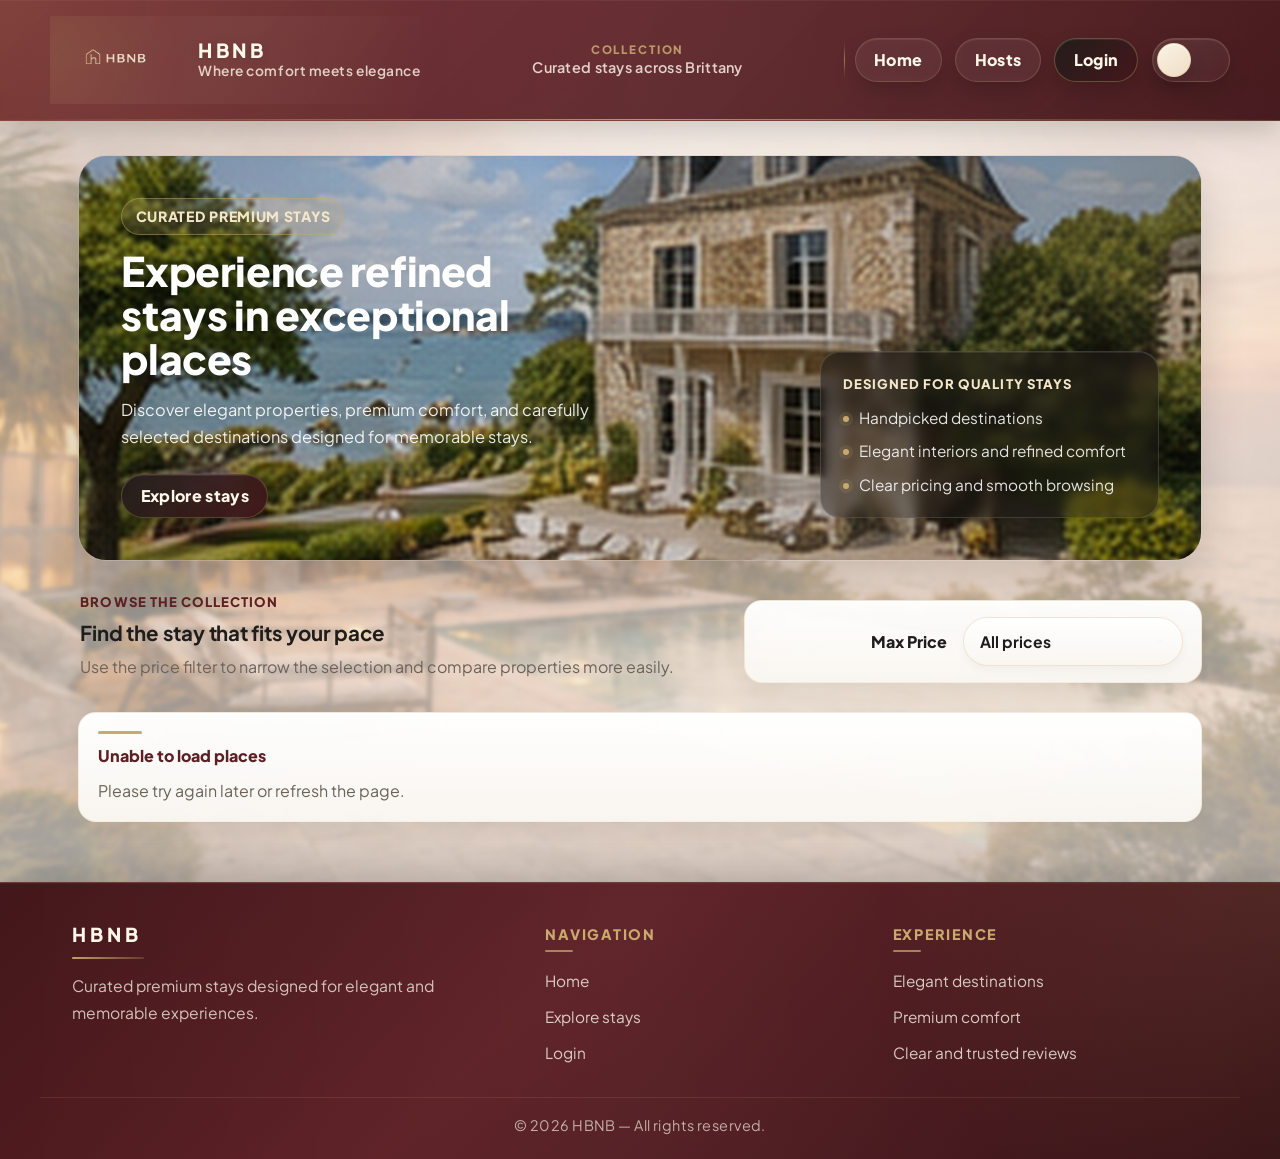
==== part4/index.html @ dd91b2d5 "refactor: enhance header layout and context display across multiple pages" ====
<!doctype html>
<html lang="en">
  <head>
    <meta charset="UTF-8" />
    <meta name="viewport" content="width=device-width, initial-scale=1.0" />
    <title>List of Places</title>
    <link rel="icon" type="image/png" href="hbnb/images/icon.png" />
    <link rel="preconnect" href="https://fonts.googleapis.com" />
    <link rel="preconnect" href="https://fonts.gstatic.com" crossorigin />
    <link
      href="https://fonts.googleapis.com/css2?family=Plus+Jakarta+Sans:wght@400;500;600;700;800&display=swap"
      rel="stylesheet"
    />
    <link rel="stylesheet" href="styles.css" />
  </head>

  <body>
    <header>
      <div class="header-inner">
        <a href="index.html" class="brand" aria-label="HBNB home">
          <img src="hbnb/images/logo.png" alt="Application logo" class="logo" />
          <div class="brand-copy">
            <span class="brand-name">HBNB</span>
            <span class="brand-tagline">Where comfort meets elegance</span>
          </div>
        </a>

        <div class="header-context" aria-label="Page context">
          <span class="header-context-kicker">Collection</span>
          <p class="header-context-text">Curated stays across Brittany</p>
        </div>

        <div class="header-actions">
          <nav aria-label="Primary navigation">
            <a href="index.html">Home</a>
            <a href="hosts.html">Hosts</a>
            <a href="login.html" id="login-link" class="login-button">Login</a>
          </nav>

          <label
            class="theme-toggle"
            for="theme-toggle"
            aria-label="Toggle color theme"
          >
            <input
              type="checkbox"
              id="theme-toggle"
              class="theme-toggle-input"
              aria-label="Toggle dark mode"
            />
            <span class="theme-toggle-track">
              <span
                class="theme-toggle-icon theme-toggle-icon--sun"
                aria-hidden="true"
              >
                <!-- ton SVG soleil -->
              </span>
              <span class="theme-toggle-thumb"></span>
              <span
                class="theme-toggle-icon theme-toggle-icon--moon"
                aria-hidden="true"
              >
                <!-- ton SVG lune -->
              </span>
            </span>
          </label>
        </div>
      </div>
    </header>
    <main class="home-main">
      <section class="hero">
        <div class="hero-media" aria-hidden="true">
          <div
            class="hero-media-layer hero-media-layer--primary is-active"
          ></div>
          <div class="hero-media-layer hero-media-layer--secondary"></div>
        </div>
        <div class="hero-content">
          <p class="hero-kicker">Curated premium stays</p>
          <h1>Experience refined stays in exceptional places</h1>
          <p class="hero-text">
            Discover elegant properties, premium comfort, and carefully selected
            destinations designed for memorable stays.
          </p>

          <div class="hero-actions">
            <a href="#filter" class="hero-button">Explore stays</a>
          </div>
        </div>

        <aside class="hero-panel" aria-label="Premium selection highlights">
          <p class="hero-panel-label">Designed for quality stays</p>
          <ul class="hero-panel-list">
            <li>Handpicked destinations</li>
            <li>Elegant interiors and refined comfort</li>
            <li>Clear pricing and smooth browsing</li>
          </ul>
        </aside>
      </section>

      <section class="catalog-intro">
        <div class="catalog-intro-copy">
          <p class="section-kicker">Browse the collection</p>
          <h2>Find the stay that fits your pace</h2>
          <p>
            Use the price filter to narrow the selection and compare properties
            more easily.
          </p>
        </div>

        <section id="filter" aria-label="Filter places by maximum price">
          <label for="price-filter">Max Price</label>
          <select id="price-filter">
            <!-- Options will be populated dynamically -->
          </select>
        </section>
      </section>

      <section id="places-list">
        <!-- List of places will be populated dynamically -->
      </section>
    </main>
    <script src="scripts.js"></script>
    <footer class="site-footer">
      <div class="footer-top">
        <div class="footer-brand">
          <span class="footer-brand-name">HBNB</span>
          <p class="footer-brand-text">
            Curated premium stays designed for elegant and memorable
            experiences.
          </p>
        </div>

        <div class="footer-column">
          <h2>Navigation</h2>
          <a href="index.html">Home</a>
          <a href="index.html#filter">Explore stays</a>
          <a href="login.html">Login</a>
        </div>

        <div class="footer-column">
          <h2>Experience</h2>
          <p>Elegant destinations</p>
          <p>Premium comfort</p>
          <p>Clear and trusted reviews</p>
        </div>
      </div>

      <div class="footer-bottom">
        <p>© 2026 HBNB — All rights reserved.</p>
      </div>
    </footer>
  </body>
</html>
---- part4/styles.css ----
* {
  box-sizing: border-box;
  margin: 0;
  padding: 0;
  font-family:
    "Plus Jakarta Sans", "Segoe UI", "SF Pro Text", "Helvetica Neue", Arial,
    sans-serif;
}

:root {
  --primary: #5c1f24;
  --primary-dark: #43171b;
  --accent: #c9a96e;

  --background: #f5efe7;
  --surface: #fcf8f2;
  --surface-soft: #f8f1e8;

  --text: #1f1d1b;
  --text-muted: #6b625a;

  --border: #e2d7c8;
  --input-border: #d9cab8;
  --border-soft: #e2d7c8;
  --border-premium: rgba(201, 169, 110, 0.22);
  --border-premium-strong: rgba(201, 169, 110, 0.34);

  --radius-sm: 10px;
  --radius-md: 14px;
  --radius-lg: 18px;
  --radius-xl: 22px;
  --radius-2xl: 28px;
  --radius-pill: 999px;

  --space-1: 0.5rem;
  --space-2: 0.75rem;
  --space-3: 1rem;
  --space-4: 1.5rem;
  --space-5: 2rem;

  --shadow-soft: 0 4px 14px rgba(0, 0, 0, 0.05);
  --shadow: 0 8px 24px rgba(0, 0, 0, 0.08);
  --shadow-md:
    0 10px 24px rgba(0, 0, 0, 0.06), inset 0 1px 0 rgba(255, 255, 255, 0.7);
  --shadow-lg:
    0 16px 34px rgba(0, 0, 0, 0.07), inset 0 1px 0 rgba(255, 255, 255, 0.76);
  --shadow-interactive:
    0 14px 28px rgba(0, 0, 0, 0.22), inset 0 1px 0 rgba(255, 255, 255, 0.1);
  --shadow-subtle:
    inset 0 1px 0 rgba(255, 255, 255, 0.68), 0 8px 18px rgba(0, 0, 0, 0.04);

  --transition-fast: 0.2s ease;
  --transition-base: 0.25s ease;
  --focus-ring: 0 0 0 4px rgba(201, 169, 110, 0.14);

  --motion-fast: 180ms;
  --motion-base: 280ms;
  --motion-slow: 520ms;
  --ease-premium: cubic-bezier(0.22, 1, 0.36, 1);
}

body {
  position: relative;
  background: linear-gradient(
    180deg,
    #fbf8f3 0%,
    var(--background) 38%,
    #f3eee7 100%
  );
  color: var(--text);
  min-height: 100vh;
  display: flex;
  flex-direction: column;
  line-height: 1.6;
}

body::before {
  content: "";
  position: fixed;
  inset: 0;
  z-index: -2;
  background:
    linear-gradient(
      180deg,
      rgba(251, 248, 243, 0.68) 0%,
      rgba(245, 239, 231, 0.54) 42%,
      rgba(243, 238, 231, 0.68) 100%
    ),
    url("hbnb/images/backgrounds/site-bg.jpg") center / cover no-repeat;
  filter: blur(2px) saturate(0.95);
  transform: scale(1.02);
}

body::after {
  content: "";
  position: fixed;
  inset: 0;
  z-index: -1;
  background:
    radial-gradient(
      circle at top left,
      rgba(201, 169, 110, 0.1),
      transparent 28%
    ),
    radial-gradient(
      circle at top right,
      rgba(92, 31, 36, 0.08),
      transparent 24%
    );
  pointer-events: none;
}

header {
  position: sticky;
  top: 0;
  z-index: 1000;
  overflow: hidden;
  padding: 0;
  background: linear-gradient(
    135deg,
    rgba(107, 35, 41, 0.94) 0%,
    rgba(92, 31, 36, 0.96) 42%,
    rgba(67, 23, 27, 0.98) 100%
  );
  border-bottom: 1px solid rgba(201, 169, 110, 0.22);
  box-shadow:
    0 12px 28px rgba(0, 0, 0, 0.16),
    inset 0 1px 0 rgba(255, 255, 255, 0.05);
  backdrop-filter: blur(12px);
  -webkit-backdrop-filter: blur(12px);
}

.header-context-text {
  margin: 0;
  color: rgba(255, 247, 232, 0.82);
  font-size: 0.9rem;
  font-weight: 600;
  line-height: 1.25;
  letter-spacing: 0.02em;
}

.header-context-kicker {
  margin: 0;
  color: rgba(201, 169, 110, 0.86);
  font-size: 0.72rem;
  font-weight: 800;
  letter-spacing: 0.16em;
  text-transform: uppercase;
  line-height: 1;
}

.header-context {
  justify-self: center;
  min-width: 0;
  max-width: 420px;
  display: flex;
  flex-direction: column;
  align-items: center;
  gap: 0.18rem;
  text-align: center;
}

.header-inner {
  width: min(1180px, calc(100% - 2rem));
  margin: 0 auto;
  min-height: 88px;
  display: grid;
  grid-template-columns: auto minmax(260px, 1fr) auto;
  align-items: center;
  gap: 1.4rem;
  padding: 1rem 0;
}

header::before {
  content: "";
  position: absolute;
  inset: 0;
  background:
    radial-gradient(
      circle at top left,
      rgba(201, 169, 110, 0.16),
      transparent 34%
    ),
    linear-gradient(
      90deg,
      transparent 0%,
      rgba(255, 255, 255, 0.04) 50%,
      transparent 100%
    );
  pointer-events: none;
}

header::after {
  content: "";
  position: absolute;
  left: 0;
  right: 0;
  bottom: 0;
  height: 1px;
  background: linear-gradient(
    90deg,
    transparent 0%,
    rgba(201, 169, 110, 0.18) 12%,
    rgba(201, 169, 110, 0.85) 50%,
    rgba(201, 169, 110, 0.18) 88%,
    transparent 100%
  );
  pointer-events: none;
}

.brand {
  position: relative;
  z-index: 1;
  display: inline-flex;
  align-items: center;
  gap: 1rem;
  min-width: 0;
  text-decoration: none;
  color: inherit;
  transition:
    transform var(--transition-fast),
    opacity var(--transition-fast);
}

.brand:hover,
.brand:focus-visible {
  transform: translateY(-1px);
  opacity: 1;
  text-decoration: none;
  border-color: rgba(201, 169, 110, 0.35);
  box-shadow:
    inset 0 1px 0 rgba(255, 255, 255, 0.08),
    0 14px 28px rgba(0, 0, 0, 0.18);
}

.brand::before {
  content: "";
  position: absolute;
  inset: 0;
  background:
    radial-gradient(
      circle at left center,
      rgba(201, 169, 110, 0.14),
      transparent 34%
    ),
    linear-gradient(
      120deg,
      transparent 0%,
      rgba(255, 255, 255, 0.04) 50%,
      transparent 100%
    );
  pointer-events: none;
}

.brand:hover {
  text-decoration: none;
}

.brand-copy {
  display: flex;
  flex-direction: column;
  gap: 0.18rem;
  min-width: 0;
}

.brand-name {
  color: #fff7e8;
  font-size: 1.22rem;
  font-weight: 900;
  letter-spacing: 0.18em;
  text-transform: uppercase;
  line-height: 1;
  text-shadow: 0 1px 8px rgba(0, 0, 0, 0.18);
}

.brand-tagline {
  color: rgba(255, 247, 232, 0.8);
  font-size: 0.86rem;
  font-weight: 600;
  letter-spacing: 0.04em;
  line-height: 1.2;
}

.logo {
  display: block;
  width: 132px;
  max-width: 100%;
  height: auto;
  flex-shrink: 0;
}

nav {
  position: relative;
  z-index: 1;
  display: flex;
  align-items: center;
  gap: 0.85rem;
  margin-left: auto;
  flex-shrink: 0;
}

nav::before {
  content: "";
  position: absolute;
  left: -0.9rem;
  top: 50%;
  transform: translateY(-50%);
  width: 1px;
  height: 38px;
  background: linear-gradient(
    180deg,
    transparent 0%,
    rgba(201, 169, 110, 0.18) 18%,
    rgba(201, 169, 110, 0.65) 50%,
    rgba(201, 169, 110, 0.18) 82%,
    transparent 100%
  );
  pointer-events: none;
}

nav a,
.hero-button,
.details-button,
button {
  display: inline-flex;
  align-items: center;
  justify-content: center;
  gap: 0.45rem;
  min-height: 44px;
  padding: 0.78rem 1.15rem;
  border: 1px solid rgba(201, 169, 110, 0.28);
  border-radius: var(--radius-pill);
  background: linear-gradient(
    135deg,
    rgba(31, 29, 27, 0.92),
    rgba(67, 23, 27, 0.92)
  );
  color: #fff7e8;
  text-decoration: none;
  cursor: pointer;
  font: inherit;
  font-weight: 800;
  line-height: 1;
  letter-spacing: 0.02em;
  appearance: none;
  -webkit-appearance: none;
  backdrop-filter: blur(6px);
  box-shadow:
    0 10px 22px rgba(0, 0, 0, 0.18),
    inset 0 1px 0 rgba(255, 255, 255, 0.08);
  transition:
    transform var(--transition-fast),
    box-shadow var(--transition-fast),
    border-color var(--transition-fast),
    opacity var(--transition-fast),
    background-color var(--transition-fast),
    color var(--transition-fast);
  position: relative;
  overflow: hidden;
}

nav a::after,
.hero-button::after,
.details-button::after,
button::after {
  content: "";
  position: absolute;
  inset: 0;
  transform: translateX(-120%);
  background: linear-gradient(
    110deg,
    transparent 0%,
    rgba(255, 255, 255, 0.08) 45%,
    rgba(255, 255, 255, 0.18) 50%,
    rgba(255, 255, 255, 0.08) 55%,
    transparent 100%
  );
  pointer-events: none;
}

nav a:hover::after,
nav a:focus-visible::after,
.hero-button:hover::after,
.hero-button:focus-visible::after,
.details-button:hover::after,
.details-button:focus-visible::after,
button:hover::after,
button:focus-visible::after {
  animation: buttonSheen 0.85s var(--ease-premium);
}

nav a:hover,
nav a:focus-visible,
.hero-button:hover,
.hero-button:focus-visible,
.details-button:hover,
.details-button:focus-visible,
button:hover,
button:focus-visible {
  color: #fff7e8;
  transform: translateY(-2px);
  border-color: rgba(201, 169, 110, 0.48);
  box-shadow: var(--shadow-interactive);
}

nav a:hover::before,
nav a:focus-visible::before {
  transform: translateX(120%);
}

nav a {
  position: relative;
  isolation: isolate;
  overflow: hidden;
  background: rgba(255, 255, 255, 0.08);
  border-color: rgba(201, 169, 110, 0.22);
}

nav a::before {
  content: "";
  position: absolute;
  inset: 0;
  z-index: -1;
  background: linear-gradient(
    120deg,
    transparent 0%,
    rgba(255, 255, 255, 0.04) 35%,
    rgba(255, 255, 255, 0.12) 50%,
    rgba(255, 255, 255, 0.04) 65%,
    transparent 100%
  );
  transform: translateX(-120%);
  transition: transform 0.65s ease;
  pointer-events: none;
}

nav a[aria-current="page"] {
  background: linear-gradient(
    135deg,
    rgba(201, 169, 110, 0.22),
    rgba(201, 169, 110, 0.12)
  );
  border-color: rgba(201, 169, 110, 0.48);
  color: #fff8ea;
  box-shadow:
    0 10px 22px rgba(0, 0, 0, 0.18),
    inset 0 1px 0 rgba(255, 255, 255, 0.12),
    0 0 0 1px rgba(201, 169, 110, 0.1);
}

.login-button {
  background: linear-gradient(
    135deg,
    rgba(31, 29, 27, 0.92),
    rgba(67, 23, 27, 0.92)
  );
  border-color: rgba(201, 169, 110, 0.36);
}

.hero-button,
.details-button {
  width: fit-content;
}

.details-button {
  margin: 0;
}

button[disabled] {
  opacity: 0.6;
  cursor: not-allowed;
  pointer-events: none;
}

main {
  flex: 1;
  width: 100%;
  max-width: 1180px;
  margin: 0 auto;
  padding: 2.1rem 1.75rem 3.75rem;
}

.home-main {
  display: flex;
  flex-direction: column;
  gap: 1.5rem;
}

.site-footer {
  position: relative;
  margin-top: auto;
  padding: 0;
  color: #f8f1e6;
  background: linear-gradient(135deg, #43171b 0%, #5c1f24 42%, #341115 100%);
  border-top: 1px solid rgba(201, 169, 110, 0.22);
  box-shadow:
    0 -10px 30px rgba(0, 0, 0, 0.14),
    inset 0 1px 0 rgba(255, 255, 255, 0.03);
  overflow: hidden;
}

.footer-top {
  position: relative;
  z-index: 1;
  max-width: 1200px;
  margin: 0 auto;
  padding: 2.6rem 2rem 2rem;
  display: grid;
  grid-template-columns: 1.4fr 1fr 1fr;
  gap: 2rem;
  align-items: start;
}

.site-footer::before {
  content: "";
  position: absolute;
  inset: 0;
  background:
    radial-gradient(
      circle at top right,
      rgba(201, 169, 110, 0.12),
      transparent 30%
    ),
    linear-gradient(
      90deg,
      transparent 0%,
      rgba(255, 255, 255, 0.03) 50%,
      transparent 100%
    );
  pointer-events: none;
}

.footer-brand {
  display: flex;
  flex-direction: column;
  gap: 0.9rem;
  max-width: 420px;
}

.footer-brand-name {
  display: inline-block;
  color: #fff7e8;
  font-size: 1.2rem;
  font-weight: 900;
  letter-spacing: 0.2em;
  text-transform: uppercase;
  line-height: 1;
  position: relative;
}

.footer-brand-name::after {
  content: "";
  display: block;
  width: 72px;
  height: 2px;
  margin-top: 0.8rem;
  border-radius: 999px;
  background: linear-gradient(
    90deg,
    rgba(201, 169, 110, 0.95) 0%,
    rgba(201, 169, 110, 0.22) 100%
  );
}

.footer-column {
  display: flex;
  flex-direction: column;
  gap: 0.7rem;
}

.footer-column h2 {
  position: relative;
  width: fit-content;
  margin: 0 0 0.35rem;
  color: #c9a96e;
  font-size: 0.9rem;
  font-weight: 800;
  letter-spacing: 0.12em;
  text-transform: uppercase;
}

.footer-column h2::after {
  content: "";
  display: block;
  width: 28px;
  height: 2px;
  margin-top: 0.45rem;
  border-radius: 999px;
  background: rgba(201, 169, 110, 0.72);
}

.footer-brand-text {
  color: rgba(248, 241, 230, 0.78);
  font-size: 0.98rem;
  line-height: 1.7;
}

.footer-column p,
.footer-column a {
  margin: 0;
  color: rgba(248, 241, 230, 0.82);
  font-size: 0.96rem;
  line-height: 1.6;
  text-decoration: none;
  transition:
    color var(--transition-fast),
    transform var(--transition-fast),
    opacity var(--transition-fast);
}

.footer-column a:hover,
.footer-column a:focus-visible {
  color: #fff7e8;
  transform: translateX(4px);
  opacity: 1;
}

.footer-bottom {
  position: relative;
  z-index: 1;
  max-width: 1200px;
  margin: 0 auto;
  padding: 1rem 2rem 1.35rem;
  border-top: 1px solid rgba(201, 169, 110, 0.14);
}

.footer-bottom p {
  margin: 0;
  color: rgba(248, 241, 230, 0.68);
  font-size: 0.9rem;
  text-align: center;
  letter-spacing: 0.03em;
}

.hero-small {
  min-height: 395px;
  padding: 2.65rem;
}

.hero-small .hero-content {
  max-width: 590px;
}

.section-shell {
  width: min(1120px, calc(100% - 2rem));
  margin: 0 auto;
  padding: 0 0 4rem;
}

.empty-state-card {
  position: relative;
  overflow: hidden;
  padding: 2rem;
  border-radius: 30px;
  background: linear-gradient(
    145deg,
    rgba(252, 248, 242, 0.98) 0%,
    rgba(248, 241, 232, 0.96) 100%
  );
  border: 1px solid rgba(201, 169, 110, 0.18);
  box-shadow: var(--shadow-soft);
}

.empty-state-card::before {
  content: "";
  position: absolute;
  inset: 0;
  background:
    radial-gradient(
      circle at top right,
      rgba(201, 169, 110, 0.12),
      transparent 28%
    ),
    linear-gradient(135deg, rgba(255, 255, 255, 0.14), transparent 60%);
  pointer-events: none;
}

.empty-state-badge {
  display: inline-flex;
  align-items: center;
  gap: 0.45rem;
  margin-bottom: 1rem;
  padding: 0.45rem 0.85rem;
  border-radius: 999px;
  background: rgba(201, 169, 110, 0.14);
  border: 1px solid rgba(201, 169, 110, 0.22);
  color: var(--primary);
  font-size: 0.76rem;
  font-weight: 800;
  letter-spacing: 0.12em;
  text-transform: uppercase;
}

.empty-state-card h2 {
  margin: 0 0 0.85rem;
  color: var(--text);
  font-size: clamp(1.5rem, 2.6vw, 2rem);
  line-height: 1.15;
}

.empty-state-card p {
  max-width: 720px;
  margin: 0;
  color: var(--text-muted);
  font-size: 1rem;
  line-height: 1.75;
}

.hosts-preview {
  margin-top: 1.6rem;
}

.hosts-preview-heading {
  max-width: 760px;
  margin-bottom: 1.4rem;
}

.hosts-preview-heading h2 {
  margin: 0 0 0.75rem;
  color: var(--text);
  font-size: clamp(1.7rem, 2.8vw, 2.3rem);
  line-height: 1.12;
}

.hosts-preview-heading p:last-child {
  margin: 0;
  color: var(--text-muted);
  line-height: 1.75;
}

.section-kicker {
  margin: 0 0 0.7rem;
  color: var(--accent);
  font-size: 0.78rem;
  font-weight: 800;
  letter-spacing: 0.14em;
  text-transform: uppercase;
}

.hosts-grid {
  display: grid;
  grid-template-columns: repeat(3, minmax(0, 1fr));
  gap: 1.25rem;
}

.host-preview-card {
  position: relative;
  display: flex;
  align-items: stretch;
  gap: 0.9rem;
  padding: 1.15rem;
  border-radius: 26px;
  background: linear-gradient(
    145deg,
    rgba(252, 248, 242, 0.98) 0%,
    rgba(248, 241, 232, 0.96) 100%
  );
  border: 1px solid rgba(201, 169, 110, 0.18);
  box-shadow: var(--shadow-soft);
  overflow: hidden;
  transition:
    transform var(--transition-fast),
    box-shadow var(--transition-fast),
    border-color var(--transition-fast);
}

.host-preview-card::before {
  content: "";
  position: absolute;
  inset: 0;
  background:
    radial-gradient(
      circle at top right,
      rgba(201, 169, 110, 0.1),
      transparent 28%
    ),
    linear-gradient(135deg, rgba(255, 255, 255, 0.14), transparent 60%);
  pointer-events: none;
}

.host-preview-card:hover,
.host-preview-card:focus-within {
  transform: translateY(-4px);
  border-color: rgba(201, 169, 110, 0.34);
  box-shadow: var(--shadow-interactive);
}

.host-preview-photo {
  position: relative;
  z-index: 1;
  flex: 0 0 78px;
  width: 78px;
  height: 78px;
  border-radius: 22px;
  padding: 0.2rem;
  background: linear-gradient(
    145deg,
    rgba(201, 169, 110, 0.42) 0%,
    rgba(201, 169, 110, 0.1) 100%
  );
  box-shadow:
    inset 0 1px 0 rgba(255, 255, 255, 0.16),
    0 10px 20px rgba(0, 0, 0, 0.09);
}

.host-preview-photo-inner {
  width: 100%;
  height: 100%;
  display: grid;
  place-items: center;
  border-radius: 20px;
  overflow: hidden;
  border: 1px solid rgba(201, 169, 110, 0.22);
  color: #fff7e8;
  font-size: 1rem;
  font-weight: 800;
  letter-spacing: 0.08em;
  text-transform: uppercase;
  text-shadow: 0 1px 8px rgba(0, 0, 0, 0.22);
  object-fit: cover;
  object-position: center;
  background: linear-gradient(145deg, #7a2a31 0%, #3d1418 100%);
}

.host-photo-1 {
  background:
    radial-gradient(
      circle at 30% 25%,
      rgba(255, 255, 255, 0.14),
      transparent 22%
    ),
    linear-gradient(145deg, #7a2a31 0%, #5c1f24 45%, #3d1418 100%);
}

.host-photo-2 {
  background:
    radial-gradient(
      circle at 35% 20%,
      rgba(255, 255, 255, 0.16),
      transparent 24%
    ),
    linear-gradient(145deg, #8c6a3a 0%, #6b4a24 42%, #4a2f14 100%);
}

.host-photo-3 {
  background:
    radial-gradient(
      circle at 32% 22%,
      rgba(255, 255, 255, 0.14),
      transparent 22%
    ),
    linear-gradient(145deg, #3f4f5d 0%, #2d3944 45%, #1d252d 100%);
}

.host-preview-card:hover .host-preview-photo,
.host-preview-card:focus-within .host-preview-photo {
  transform: translateY(-2px);
}

.host-preview-photo,
.host-preview-photo-inner {
  transition:
    transform var(--transition-fast),
    box-shadow var(--transition-fast),
    border-color var(--transition-fast);
}

.host-preview-body {
  position: relative;
  z-index: 1;
  flex: 1;
  min-width: 0;
  display: flex;
  flex-direction: column;
  gap: 0.55rem;
}

.host-preview-avatar {
  flex: 0 0 76px;
  width: 76px;
  height: 76px;
}

.host-preview-top {
  display: grid;
  grid-template-columns: minmax(0, 1fr) auto;
  align-items: start;
  gap: 0.7rem;
  min-height: 2.7rem;
  margin-bottom: 0;
}

.host-preview-top h3,
.host-preview-location {
  max-width: 100%;
  overflow-wrap: break-word;
}

.host-preview-top h3 {
  margin: 0;
  color: var(--text);
  font-size: 1.08rem;
  line-height: 1.2;
  min-width: 0;
}

.host-preview-rating {
  flex-shrink: 0;
  display: inline-flex;
  align-items: center;
  justify-content: center;
  padding: 0.38rem 0.66rem;
  border-radius: 999px;
  background: rgba(201, 169, 110, 0.14);
  border: 1px solid rgba(201, 169, 110, 0.24);
  color: var(--primary);
  font-size: 0.8rem;
  font-weight: 800;
  letter-spacing: 0.04em;
}

.host-preview-location {
  margin: 0;
  color: var(--text-muted);
  font-size: 0.93rem;
  line-height: 1.45;
  min-height: 2.7em;
}

.host-preview-stats {
  display: flex;
  flex-wrap: wrap;
  gap: 0.45rem;
  margin-top: auto;
  padding-top: 0.1rem;
}

.host-preview-stats span {
  display: inline-flex;
  align-items: center;
  justify-content: center;
  padding: 0.38rem 0.68rem;
  border-radius: 999px;
  background: rgba(92, 31, 36, 0.06);
  border: 1px solid rgba(92, 31, 36, 0.1);
  color: var(--primary);
  font-size: 0.8rem;
  font-weight: 700;
}

.host-preview-stats > * {
  display: inline-flex;
  align-items: center;
  justify-content: center;
  min-height: 32px;
  padding: 0.45rem 0.8rem;
  white-space: nowrap;
}

@media (max-width: 920px) {
  header {
    flex-wrap: wrap;
    padding: 0.95rem 1.25rem;
    gap: 1rem;
  }

  .hosts-grid {
    grid-template-columns: 1fr;
  }

  nav::before {
    display: none;
  }

  .brand {
    flex: 1 1 auto;
    min-width: 0;
  }

  .brand-name {
    color: #fff7e8;
    font-size: 1.24rem;
    font-weight: 900;
    letter-spacing: 0.22em;
    text-transform: uppercase;
    line-height: 1;
    text-shadow: 0 1px 10px rgba(0, 0, 0, 0.2);
  }

  .brand-tagline {
    color: rgba(255, 247, 232, 0.82);
    font-size: 0.8rem;
    font-weight: 600;
    letter-spacing: 0.08em;
    line-height: 1.2;
    text-transform: uppercase;
  }

  nav {
    width: 100%;
    margin-left: 0;
    justify-content: flex-start;
    flex-wrap: wrap;
    gap: 0.7rem;
  }

  nav a {
    flex: 0 0 auto;
  }

  .site-footer {
    margin-top: 4rem;
  }

  .footer-top {
    grid-template-columns: 1fr 1fr;
    padding: 2.2rem 1.25rem 1.7rem;
    gap: 1.5rem;
  }

  .footer-brand {
    grid-column: 1 / -1;
    max-width: none;
  }

  .footer-bottom {
    padding: 1rem 1.25rem 1.2rem;
  }
}

@media (max-width: 640px) {
  header {
    padding: 0.9rem 1rem;
  }

  .host-preview-card {
    padding: 1.1rem;
    border-radius: 24px;
  }

  .host-preview-photo {
    flex-basis: 68px;
    width: 68px;
    height: 68px;
    border-radius: 20px;
  }

  .host-preview-photo-inner {
    border-radius: 16px;
    font-size: 0.9rem;
  }

  .host-preview-top {
    grid-template-columns: 1fr;
    gap: 0.5rem;
    align-items: flex-start;
  }

  .host-preview-rating {
    align-self: flex-start;
  }

  .hero-small {
    min-height: auto;
    padding: 3.5rem 1rem 2.5rem;
  }

  .section-shell {
    width: min(100% - 1rem, 1120px);
    padding-bottom: 3rem;
  }

  .empty-state-card {
    padding: 1.4rem;
    border-radius: 24px;
  }

  .brand {
    width: 100%;
    justify-content: flex-start;
    border-radius: 24px;
  }

  .logo {
    width: 98px;
    max-width: 100%;
    height: auto;
    filter: drop-shadow(0 4px 10px rgba(0, 0, 0, 0.18));
    transition:
      transform var(--transition-fast),
      filter var(--transition-fast);
    border-radius: 14px;
    background: radial-gradient(
      circle at center,
      rgba(255, 255, 255, 0.08),
      transparent 72%
    );
    padding: 0.2rem;
  }

  .brand:hover .logo,
  .brand:focus-visible .logo {
    transform: translateY(-1px) scale(1.02);
    filter: drop-shadow(0 6px 14px rgba(0, 0, 0, 0.22));
  }

  .brand {
    position: relative;
    z-index: 1;
    display: inline-flex;
    align-items: center;
    gap: 1rem;
    min-width: 0;
    padding: 0.7rem 1rem 0.7rem 0.75rem;
    border-radius: 999px;
    text-decoration: none;
    color: inherit;
    background: linear-gradient(
      135deg,
      rgba(255, 255, 255, 0.08) 0%,
      rgba(255, 255, 255, 0.03) 100%
    );
    border: 1px solid rgba(201, 169, 110, 0.18);
    box-shadow:
      inset 0 1px 0 rgba(255, 255, 255, 0.05),
      0 10px 24px rgba(0, 0, 0, 0.12);
    overflow: hidden;
    transition:
      transform var(--transition-fast),
      opacity var(--transition-fast),
      border-color var(--transition-fast),
      box-shadow var(--transition-fast),
      background var(--transition-fast);
  }

  .brand-name {
    font-size: 1rem;
    letter-spacing: 0.12em;
  }

  .brand-tagline {
    font-size: 0.76rem;
    line-height: 1.25;
  }

  nav {
    gap: 0.6rem;
  }

  nav a,
  .login-button {
    width: 100%;
    justify-content: center;
    text-align: center;
  }

  .footer-top {
    grid-template-columns: 1fr;
    padding: 2rem 1rem 1.5rem;
    gap: 1.35rem;
  }

  .footer-column {
    gap: 0.5rem;
  }

  .footer-brand-name {
    font-size: 1.05rem;
    letter-spacing: 0.16em;
  }

  .footer-brand-text,
  .footer-column p,
  .footer-column a {
    font-size: 0.92rem;
  }

  .footer-column h2 {
    font-size: 0.82rem;
  }

  .footer-bottom {
    padding: 0.9rem 1rem 1.1rem;
  }

  .footer-bottom p {
    font-size: 0.84rem;
    line-height: 1.5;
  }
}

/* Typography */
h1 {
  font-size: 2.15rem;
  margin-bottom: 1.1rem;
  color: var(--text);
  letter-spacing: -0.01em;
  line-height: 1.15;
  font-weight: 800;
}

h2 {
  font-size: 1.28rem;
  margin-bottom: 0.85rem;
  color: var(--text);
  letter-spacing: -0.01em;
  line-height: 1.25;
  font-weight: 700;
}

p {
  color: var(--text-muted);
}

.hero {
  position: relative;
  isolation: isolate;
  display: grid;
  grid-template-columns: minmax(0, 1.8fr) minmax(260px, 0.9fr);
  gap: 1.35rem;
  align-items: stretch;
  min-height: 395px;
  border-radius: 28px;
  overflow: hidden;
  margin-bottom: 0;
  padding: 2.65rem;
  background: rgba(17, 15, 14, 0.12);
  border: 1px solid rgba(255, 255, 255, 0.16);
  box-shadow:
    0 20px 44px rgba(0, 0, 0, 0.16),
    inset 0 1px 0 rgba(255, 255, 255, 0.08);
}

.hero-media {
  position: absolute;
  inset: 0;
  z-index: 0;
}

.hero-media-layer {
  position: absolute;
  inset: 0;
  background-image: var(
    --hero-image,
    url("hbnb/images/places/chambord-suite-1.jpg")
  );
  background-position: var(--hero-position, center center);
  background-repeat: no-repeat;
  background-size: cover;
  opacity: 0;
  transform: scale(1.015);
  filter: saturate(1.02) contrast(1.02);
  transition:
    opacity 1000ms var(--ease-premium),
    transform 1600ms var(--ease-premium);
}

.hero-media-layer.is-active {
  opacity: 1;
  animation: heroSlowZoom 5000ms linear forwards;
}

.hero--hosts {
  grid-template-columns: 1fr;
  min-height: 395px;
}

.hero--hosts .hero-content {
  max-width: 760px;
}

.hero::before {
  content: "";
  position: absolute;
  inset: 0;
  z-index: 1;
  background:
    radial-gradient(
      circle at top right,
      rgba(201, 169, 110, 0.2),
      transparent 28%
    ),
    linear-gradient(135deg, rgba(17, 15, 14, 0.1), rgba(17, 15, 14, 0.04));
  pointer-events: none;
}

.hero::after {
  content: "";
  position: absolute;
  inset: 0;
  z-index: 1;
  background: linear-gradient(
    90deg,
    rgba(24, 20, 18, 0.18) 0%,
    rgba(24, 20, 18, 0.04) 40%,
    rgba(24, 20, 18, 0.24) 100%
  );
  pointer-events: none;
}

.hero-content,
.hero-panel {
  position: relative;
  z-index: 2;
}

.hero-content {
  display: flex;
  flex-direction: column;
  justify-content: flex-end;
  max-width: 590px;
  color: #ffffff;
}

.hero-kicker {
  display: inline-flex;
  align-items: center;
  width: fit-content;
  margin-bottom: 0.85rem;
  padding: 0.38rem 0.82rem;
  border-radius: 999px;
  background-color: rgba(201, 169, 110, 0.18);
  border: 1px solid rgba(201, 169, 110, 0.45);
  color: #f4e6c9;
  font-size: 0.88rem;
  font-weight: 800;
  letter-spacing: 0.05em;
  text-transform: uppercase;
}

.hero h1 {
  color: #ffffff;
  font-size: 2.55rem;
  line-height: 1.08;
  margin-bottom: 1rem;
  max-width: 13.5ch;
}

.hero-text {
  max-width: 530px;
  margin-bottom: 1.45rem;
  color: rgba(255, 255, 255, 0.9);
  font-size: 1.02rem;
  line-height: 1.65;
}

.hero-actions {
  display: flex;
  align-items: center;
  gap: 0.85rem;
  flex-wrap: wrap;
}

.hero-panel {
  align-self: end;
  padding: 1.3rem 1.35rem;
  border-radius: 20px;
  background: linear-gradient(
    180deg,
    rgba(28, 24, 22, 0.58),
    rgba(28, 24, 22, 0.42)
  );
  border: 1px solid rgba(255, 255, 255, 0.14);
  box-shadow:
    0 12px 26px rgba(0, 0, 0, 0.14),
    inset 0 1px 0 rgba(255, 255, 255, 0.08);
  backdrop-filter: blur(6px);
}

.hero-panel-label {
  margin-bottom: 0.8rem;
  color: #f4e6c9;
  font-size: 0.82rem;
  font-weight: 800;
  letter-spacing: 0.08em;
  text-transform: uppercase;
}

.hero-panel-list {
  list-style: none;
  display: grid;
  gap: 0.7rem;
  padding: 0;
  margin: 0;
}

.hero-panel-list li {
  position: relative;
  padding-left: 1rem;
  color: rgba(255, 255, 255, 0.88);
  font-size: 0.96rem;
  line-height: 1.45;
}

.hero-panel-list li::before {
  content: "";
  position: absolute;
  top: 0.55rem;
  left: 0;
  width: 6px;
  height: 6px;
  border-radius: 999px;
  background: var(--accent);
  box-shadow: 0 0 0 4px rgba(201, 169, 110, 0.12);
}

/* Filter block */
.catalog-intro {
  display: grid;
  grid-template-columns: minmax(0, 1.2fr) minmax(280px, 0.85fr);
  gap: 1.2rem;
  align-items: end;
}

.catalog-intro-copy {
  padding: 0.2rem 0.15rem;
}

.section-kicker {
  display: inline-flex;
  align-items: center;
  margin-bottom: 0.55rem;
  color: var(--primary);
  font-size: 0.82rem;
  font-weight: 800;
  letter-spacing: 0.08em;
  text-transform: uppercase;
}

.catalog-intro-copy h2 {
  margin-bottom: 0.45rem;
}

.catalog-intro-copy p:last-child {
  max-width: 58ch;
  color: var(--text-muted);
}

#filter {
  position: relative;
  display: flex;
  align-items: center;
  gap: 1rem;
  flex-wrap: wrap;
  justify-content: flex-end;
  padding: 1rem 1.15rem;
  margin-bottom: 0;
  background: linear-gradient(
    180deg,
    rgba(255, 255, 255, 0.96),
    rgba(249, 246, 241, 0.98)
  );
  border: 1px solid rgba(201, 169, 110, 0.22);
  border-radius: 18px;
  box-shadow:
    0 10px 24px rgba(0, 0, 0, 0.06),
    inset 0 1px 0 rgba(255, 255, 255, 0.7);
  backdrop-filter: blur(3px);
  transition:
    box-shadow 0.25s ease,
    border-color 0.25s ease;
}

#filter:hover {
  border-color: rgba(201, 169, 110, 0.3);
  box-shadow:
    0 16px 30px rgba(0, 0, 0, 0.08),
    inset 0 1px 0 rgba(255, 255, 255, 0.74);
}

#filter label {
  font-weight: 800;
  color: var(--text);
  white-space: nowrap;
}

#price-filter {
  min-width: 220px;
  padding: 0.85rem 2.9rem 0.85rem 1rem;
  border: 1px solid rgba(201, 169, 110, 0.26);
  border-radius: 999px;
  background: linear-gradient(
    180deg,
    rgba(255, 255, 255, 0.98),
    rgba(249, 246, 241, 0.98)
  );
  color: var(--text);
  font-size: 0.98rem;
  font-weight: 700;
  appearance: none;
  -webkit-appearance: none;
  -moz-appearance: none;
  cursor: pointer;
  box-shadow:
    inset 0 1px 0 rgba(255, 255, 255, 0.7),
    0 4px 10px rgba(0, 0, 0, 0.04);
  background-image:
    linear-gradient(
      180deg,
      rgba(255, 255, 255, 0.98),
      rgba(249, 246, 241, 0.98)
    ),
    url("data:image/svg+xml,%3Csvg xmlns='http://www.w3.org/2000/svg' width='14' height='14' viewBox='0 0 24 24' fill='none' stroke='%235c1f24' stroke-width='2.2' stroke-linecap='round' stroke-linejoin='round'%3E%3Cpolyline points='6 9 12 15 18 9'/%3E%3C/svg%3E");
  background-repeat: no-repeat, no-repeat;
  background-position:
    center,
    right 1rem center;
  background-size: auto, 14px;
  transition:
    border-color 0.2s ease,
    box-shadow 0.2s ease,
    background-color 0.2s ease;
}

#price-filter:hover {
  border-color: rgba(201, 169, 110, 0.32);
}

#price-filter:focus-visible {
  outline: none;
  border-color: rgba(201, 169, 110, 0.42);
  box-shadow:
    var(--focus-ring),
    inset 0 1px 0 rgba(255, 255, 255, 0.76);
}

/* Places list layout */
#places-list {
  display: grid;
  grid-template-columns: repeat(auto-fit, minmax(285px, 1fr));
  gap: 1.5rem;
  align-items: stretch;
  margin-top: 0.35rem;
}

.place-card {
  position: relative;
  overflow: hidden;
  display: flex;
  flex-direction: column;
  justify-content: flex-start;
  margin: 0;
  padding: 0.95rem;
  border: 1px solid var(--border-soft, #e2d7c8);
  border-radius: var(--radius-lg, 18px);
  background: linear-gradient(
    180deg,
    rgba(252, 248, 242, 0.98),
    rgba(248, 241, 232, 0.98)
  );
  box-shadow:
    0 10px 22px rgba(0, 0, 0, 0.05),
    inset 0 1px 0 rgba(255, 255, 255, 0.72);
  transition:
    transform var(--transition-fast, 0.2s ease),
    box-shadow var(--transition-fast, 0.2s ease),
    border-color var(--transition-fast, 0.2s ease);
}

.place-card:hover {
  transform: translateY(-4px);
  border-color: var(--border-premium-strong, rgba(201, 169, 110, 0.34));
  box-shadow:
    0 18px 38px rgba(0, 0, 0, 0.12),
    inset 0 1px 0 rgba(255, 255, 255, 0.76);
}

.place-details::before,
#reviews::before,
.add-review::before,
.place-summary::before,
.review-form::before,
#login-form::before,
.host-card::before {
  content: "";
  display: block;
  width: 56px;
  height: 3px;
  background-color: var(--accent);
  border-radius: 999px;
  margin-bottom: 1rem;
}

.place-card-media {
  position: relative;
  margin-bottom: 1rem;
}

.place-card-media-link {
  display: block;
  text-decoration: none;
  color: inherit;
  border-radius: var(--radius-sm, 10px);
}

.place-card-media-link:focus-visible {
  outline: 2px solid var(--accent);
  outline-offset: 3px;
  border-radius: var(--radius-sm, 10px);
}

.place-card-media-link .place-card-media {
  margin-bottom: 1rem;
}

.place-card-media-link:hover .place-card-image,
.place-card-media-link:focus-visible .place-card-image {
  transform: scale(1.02);
}

.place-card-image,
.place-card-placeholder {
  width: 100%;
  height: 235px;
  display: block;
  border-radius: var(--radius-sm, 10px);
}

.place-card-image {
  transition:
    transform var(--transition-fast, 0.2s ease),
    box-shadow var(--transition-fast, 0.2s ease),
    filter var(--transition-fast, 0.2s ease);
  object-fit: cover;
  object-position: center;
  box-shadow:
    0 12px 24px rgba(0, 0, 0, 0.1),
    inset 0 1px 0 rgba(255, 255, 255, 0.22);
  filter: saturate(1.03) contrast(1.02);
}

.place-card-placeholder {
  display: flex;
  align-items: center;
  justify-content: center;
  background: linear-gradient(
    135deg,
    rgba(92, 31, 36, 0.12),
    rgba(201, 169, 110, 0.18)
  );
  color: var(--text-muted);
  font-weight: 700;
  text-align: center;
  padding: 1rem;
  box-shadow:
    0 12px 24px rgba(0, 0, 0, 0.08),
    inset 0 1px 0 rgba(255, 255, 255, 0.22);
}

.place-card-rating {
  position: absolute;
  top: 14px;
  right: 14px;
  z-index: 2;
  display: inline-flex;
  align-items: center;
  justify-content: center;
  gap: 0.34rem;
  padding: 0.5rem 0.78rem;
  border-radius: var(--radius-pill, 999px);
  background: linear-gradient(
    135deg,
    rgba(255, 248, 233, 0.96),
    rgba(245, 230, 203, 0.94)
  );
  border: 1px solid rgba(201, 169, 110, 0.42);
  color: var(--primary);
  font-size: 0.84rem;
  font-weight: 900;
  letter-spacing: 0.01em;
  box-shadow:
    0 10px 24px rgba(0, 0, 0, 0.14),
    inset 0 1px 0 rgba(255, 255, 255, 0.78);
  backdrop-filter: blur(6px);
}

.place-card-rating-star {
  color: #c9a96e;
  font-size: 0.95rem;
  line-height: 1;
}

.place-card-rating-value {
  line-height: 1;
}

.place-card-price {
  position: absolute;
  right: 14px;
  bottom: 14px;
  display: inline-flex;
  align-items: center;
  justify-content: center;
  padding: 0.55rem 0.95rem;
  border-radius: var(--radius-pill, 999px);
  background: linear-gradient(
    135deg,
    rgba(31, 29, 27, 0.9),
    rgba(67, 23, 27, 0.9)
  );
  border: 1px solid rgba(201, 169, 110, 0.28);
  color: #fff7e8;
  font-size: 0.92rem;
  font-weight: 800;
  letter-spacing: 0.02em;
  box-shadow:
    0 10px 22px rgba(0, 0, 0, 0.18),
    inset 0 1px 0 rgba(255, 255, 255, 0.08);
  backdrop-filter: blur(4px);
}

.place-card-body {
  display: flex;
  flex-direction: column;
  gap: 0.65rem;
  padding: 0 0.2rem;
  flex: 1;
}

.place-card-title {
  min-height: 3.15rem;
  margin: 0;
  color: var(--text);
  font-size: 1.18rem;
  line-height: 1.3;
  font-weight: 700;
  letter-spacing: -0.01em;
}

.place-card-text {
  margin: 0;
  color: var(--text-muted);
  font-size: 0.96rem;
  line-height: 1.55;
  min-height: 4.7rem;
}

.place-card-footer {
  margin-top: auto;
  padding-top: 1rem;
  display: flex;
  justify-content: flex-start;
}

.place-card-footer .details-button {
  margin: 0;
}

.review-card {
  margin: 0;
  padding: 1.05rem 1.15rem;
  border-radius: 18px;
  background: linear-gradient(
    180deg,
    rgba(255, 255, 255, 0.98),
    rgba(249, 246, 241, 0.98)
  );
  border: 1px solid rgba(201, 169, 110, 0.16);
  transition:
    box-shadow 0.25s ease,
    border-color 0.25s ease;
}

.review-card:hover {
  border-color: rgba(201, 169, 110, 0.24);
  box-shadow:
    inset 0 1px 0 rgba(255, 255, 255, 0.72),
    0 12px 22px rgba(0, 0, 0, 0.05);
}

/* Buttons / action links */
.place-details,
.add-review,
.reviews-section,
.host-card,
.review-summary-card,
.place-summary,
.review-form,
#login-form,
.auth-page-card {
  background: linear-gradient(
    180deg,
    rgba(255, 255, 255, 0.99),
    rgba(249, 246, 241, 0.98)
  );
  border: 1px solid rgba(201, 169, 110, 0.2);
  box-shadow:
    0 16px 34px rgba(0, 0, 0, 0.07),
    inset 0 1px 0 rgba(255, 255, 255, 0.76);
}

.place-info,
.review-card,
.ui-state,
.auth-page-card {
  box-shadow: var(--shadow-subtle);
}

/* Place details page */
.place-page {
  display: flex;
  flex-direction: column;
  gap: 1.6rem;
}

.place-layout {
  display: grid;
  grid-template-columns: minmax(0, 1.85fr) minmax(285px, 0.62fr);
  gap: 1.5rem;
  align-items: start;
}

.place-sidebar {
  position: static;
  top: 1.25rem;
  display: grid;
  gap: 1rem;
  align-content: start;
  align-self: start;
}

.add-review {
  position: static;
  border-radius: 22px;
  padding: 1.3rem 1.35rem;
}

.place-details,
.add-review,
.reviews-section,
.review-summary-card {
  transition:
    box-shadow 0.25s ease,
    border-color 0.25s ease;
}

.place-details:hover,
.add-review:hover,
.reviews-section:hover,
.review-summary-card:hover {
  border-color: rgba(201, 169, 110, 0.28);
  box-shadow:
    0 18px 34px rgba(0, 0, 0, 0.08),
    inset 0 1px 0 rgba(255, 255, 255, 0.8);
}

.place-details {
  border-radius: 24px;
  padding: 1.6rem;
}

.reviews-section {
  border-radius: 22px;
  padding: 1.35rem;
}

.place-heading {
  margin-bottom: 1.25rem;
}

.place-heading-top {
  display: grid;
  grid-template-columns: minmax(0, 1fr) auto;
  gap: 1rem;
  align-items: start;
}

.place-heading-copy {
  min-width: 0;
}

.place-heading-side {
  display: flex;
  justify-content: flex-end;
  align-items: flex-start;
}

.place-price-badge {
  display: inline-flex;
  align-items: center;
  justify-content: center;
  min-height: 42px;
  padding: 0.7rem 1rem;
  border-radius: 999px;
  background: linear-gradient(
    135deg,
    rgba(31, 29, 27, 0.92),
    rgba(67, 23, 27, 0.92)
  );
  border: 1px solid rgba(201, 169, 110, 0.3);
  color: #fff7e8;
  font-size: 0.94rem;
  font-weight: 800;
  letter-spacing: 0.02em;
  box-shadow:
    0 10px 22px rgba(0, 0, 0, 0.14),
    inset 0 1px 0 rgba(255, 255, 255, 0.08);
  white-space: nowrap;
}

.place-heading .section-kicker {
  margin-bottom: 0.65rem;
}

.place-details h1 {
  font-size: 2.45rem;
  line-height: 1.06;
  margin-bottom: 0.85rem;
  color: var(--primary);
  letter-spacing: -0.025em;
  font-weight: 800;
  text-shadow: 0 1px 0 rgba(255, 255, 255, 0.45);
}

.place-lead {
  max-width: 62ch;
  color: var(--text-muted);
  font-size: 1rem;
  line-height: 1.7;
  margin: 0;
}

.place-gallery {
  display: grid;
  grid-template-columns: 2fr 1fr;
  grid-auto-rows: 215px;
  gap: 1rem;
  margin-bottom: 1.5rem;
}

.place-gallery-trigger {
  width: 100%;
  height: 100%;
  display: block;
  padding: 0;
  margin: 0;
  border: none;
  background: transparent;
  border-radius: 18px;
  cursor: zoom-in;
  overflow: hidden;
}

.place-gallery-trigger:first-child {
  grid-row: span 2;
}

.place-gallery-trigger:focus-visible {
  outline: 2px solid var(--accent);
  outline-offset: 4px;
}

.place-gallery-trigger:hover .place-gallery-image,
.place-gallery-trigger:focus-visible .place-gallery-image {
  transform: translateY(-3px) scale(1.015);
  box-shadow:
    0 18px 34px rgba(0, 0, 0, 0.14),
    inset 0 1px 0 rgba(255, 255, 255, 0.18);
  filter: brightness(1.03) saturate(1.03);
}

.place-gallery-image {
  cursor: inherit;
}

.place-image-lightbox {
  position: fixed;
  inset: 0;
  z-index: 3000;
  display: grid;
  place-items: center;
  padding: 2rem;
  opacity: 0;
  visibility: hidden;
  pointer-events: none;
  transition:
    opacity 220ms ease,
    visibility 220ms ease;
}

.place-image-lightbox.is-open {
  opacity: 1;
  visibility: visible;
  pointer-events: auto;
}

.place-image-lightbox-backdrop {
  position: absolute;
  inset: 0;
  background: rgba(10, 8, 11, 0.42);
  backdrop-filter: blur(4px);
  -webkit-backdrop-filter: blur(4px);
}

.place-image-lightbox-dialog {
  position: relative;
  z-index: 1;
  width: min(96vw, 1280px);
  max-height: 90vh;
  display: grid;
  grid-template-columns: auto minmax(0, 1fr) auto;
  align-items: center;
  gap: 1rem;
  transform: translateY(10px) scale(0.94);
  opacity: 0;
  transition:
    transform 260ms var(--ease-premium),
    opacity 260ms var(--ease-premium);
}

.place-image-lightbox.is-open .place-image-lightbox-dialog {
  transform: translateY(0) scale(1);
  opacity: 1;
}

.place-image-lightbox-figure {
  position: relative;
  width: 100%;
  display: flex;
  flex-direction: column;
  align-items: center;
}

.place-image-lightbox-image {
  width: 100%;
  max-width: 100%;
  max-height: 84vh;
  display: block;
  object-fit: contain;
  border-radius: 24px;
  border: 1px solid rgba(201, 169, 110, 0.2);
  box-shadow:
    0 28px 60px rgba(0, 0, 0, 0.36),
    inset 0 1px 0 rgba(255, 255, 255, 0.08);
  background: rgba(20, 16, 22, 0.88);
}

.place-image-lightbox-counter {
  margin-top: 0.85rem;
  color: rgba(255, 247, 232, 0.86);
  font-size: 0.95rem;
  font-weight: 700;
  letter-spacing: 0.04em;
}

.place-image-lightbox-close,
.place-image-lightbox-nav {
  display: inline-flex;
  align-items: center;
  justify-content: center;
  width: 52px;
  height: 52px;
  min-height: 52px;
  padding: 0;
  border-radius: 999px;
  background: linear-gradient(
    135deg,
    rgba(31, 29, 27, 0.92),
    rgba(67, 23, 27, 0.92)
  );
  border: 1px solid rgba(201, 169, 110, 0.28);
  color: #fff7e8;
  box-shadow:
    0 10px 22px rgba(0, 0, 0, 0.18),
    inset 0 1px 0 rgba(255, 255, 255, 0.08);
  line-height: 0;
}

.place-image-lightbox-nav svg,
.place-image-lightbox-close svg {
  display: block;
  width: 22px;
  height: 22px;
  flex: none;
  fill: none;
  stroke: currentColor;
  stroke-width: 2.4;
  stroke-linecap: round;
  stroke-linejoin: round;
  overflow: visible;
}

.place-image-lightbox-close svg {
  width: 20px;
  height: 20px;
}

.place-image-lightbox-close {
  position: absolute;
  top: -0.9rem;
  right: -0.9rem;
  z-index: 2;
}

.place-image-lightbox-nav {
  font-size: 2rem;
  line-height: 1;
}

.place-image-lightbox-nav--prev {
  justify-self: end;
}

.place-image-lightbox-nav--next {
  justify-self: start;
}

body.is-lightbox-open {
  overflow: hidden;
}

.place-gallery-image,
.place-gallery-placeholder {
  width: 100%;
  height: 100%;
  display: block;
  border-radius: 18px;
}

.place-gallery-image {
  object-fit: cover;
  object-position: center;
  border: 1px solid rgba(201, 169, 110, 0.16);
  box-shadow:
    0 14px 30px rgba(0, 0, 0, 0.1),
    inset 0 1px 0 rgba(255, 255, 255, 0.16);
  transition:
    transform 0.22s ease,
    box-shadow 0.22s ease,
    filter 0.22s ease;
}

.place-gallery-image:hover {
  transform: translateY(-3px);
  box-shadow:
    0 18px 34px rgba(0, 0, 0, 0.14),
    inset 0 1px 0 rgba(255, 255, 255, 0.18);
  filter: brightness(1.03) saturate(1.03);
}

.place-gallery-trigger:first-child,
.place-gallery-placeholder:first-child {
  grid-row: span 2;
}

.place-gallery-placeholder {
  display: flex;
  align-items: center;
  justify-content: center;
  padding: 1rem;
  text-align: center;
  color: var(--text-muted);
  font-weight: 700;
  background: linear-gradient(
    135deg,
    rgba(92, 31, 36, 0.12),
    rgba(201, 169, 110, 0.18)
  );
  border: 1px solid rgba(201, 169, 110, 0.16);
  box-shadow:
    0 12px 24px rgba(0, 0, 0, 0.08),
    inset 0 1px 0 rgba(255, 255, 255, 0.2);
}

.place-info-grid {
  display: grid;
  grid-template-columns: 1fr;
  gap: 1rem;
  margin-bottom: 1rem;
}

.place-info {
  margin: 0;
  background: linear-gradient(
    180deg,
    rgba(255, 255, 255, 0.98),
    rgba(249, 246, 241, 0.98)
  );
  border: 1px solid rgba(201, 169, 110, 0.22);
  border-radius: 18px;
  padding: 1.1rem 1.2rem;
}

.place-info h2 {
  font-size: 1rem;
  margin-bottom: 0.5rem;
  color: var(--primary);
}

.place-info p,
.place-info li {
  color: var(--text-muted);
  line-height: 1.6;
}

.place-info ul {
  padding-left: 1.15rem;
  margin: 0;
}

.place-amenities-panel {
  margin: 0;
  background: linear-gradient(
    180deg,
    rgba(255, 255, 255, 0.98),
    rgba(249, 246, 241, 0.98)
  );
  border: 1px solid rgba(201, 169, 110, 0.22);
  border-radius: 18px;
  padding: 1.1rem 1.2rem;
  box-shadow:
    0 10px 22px rgba(0, 0, 0, 0.05),
    inset 0 1px 0 rgba(255, 255, 255, 0.7);
}

.place-amenities-panel h2 {
  font-size: 1rem;
  margin-bottom: 0.8rem;
  color: var(--primary);
}

.amenities-grid {
  display: grid;
  grid-template-columns: repeat(auto-fit, minmax(118px, 1fr));
  gap: 0.85rem;
}

.amenity-card {
  min-height: 112px;
  display: flex;
  flex-direction: column;
  align-items: center;
  justify-content: center;
  gap: 0.7rem;
  padding: 0.9rem 0.75rem;
  text-align: center;
  border-radius: 18px;
  background: linear-gradient(
    180deg,
    rgba(255, 255, 255, 0.98),
    rgba(248, 241, 232, 0.98)
  );
  border: 1px solid rgba(201, 169, 110, 0.18);
  box-shadow:
    inset 0 1px 0 rgba(255, 255, 255, 0.68),
    0 8px 18px rgba(0, 0, 0, 0.04);
  transition:
    transform 0.22s ease,
    box-shadow 0.22s ease,
    border-color 0.22s ease;
}

.amenity-card:hover {
  transform: translateY(-2px);
  border-color: rgba(201, 169, 110, 0.26);
  box-shadow:
    inset 0 1px 0 rgba(255, 255, 255, 0.72),
    0 12px 22px rgba(0, 0, 0, 0.05);
}

.amenity-icon {
  width: 46px;
  height: 46px;
  display: inline-flex;
  align-items: center;
  justify-content: center;
  border-radius: 14px;
  background: linear-gradient(
    135deg,
    rgba(92, 31, 36, 0.08),
    rgba(201, 169, 110, 0.12)
  );
  border: 1px solid rgba(201, 169, 110, 0.18);
  color: var(--primary);
  box-shadow:
    inset 0 1px 0 rgba(255, 255, 255, 0.56),
    0 6px 14px rgba(0, 0, 0, 0.04);
}

.amenity-icon svg {
  width: 22px;
  height: 22px;
  stroke: currentColor;
  fill: none;
  stroke-width: 1.9;
  stroke-linecap: round;
  stroke-linejoin: round;
}

.amenity-label {
  margin: 0;
  color: var(--primary);
  font-size: 0.88rem;
  font-weight: 700;
  line-height: 1.3;
}

.amenities-empty {
  margin: 0;
  color: var(--text-muted);
  line-height: 1.6;
}

.add-review h2,
.reviews-section h2 {
  color: var(--text);
}

.add-review-text {
  margin-bottom: 1rem;
  color: var(--text-muted);
  line-height: 1.65;
}

.add-review-note {
  margin-top: 0.85rem;
  color: var(--text-muted);
  font-size: 0.92rem;
  line-height: 1.5;
}

.host-card {
  margin-top: 0;
  border-radius: 22px;
  padding: 1.3rem 1.35rem;
  transition:
    box-shadow 0.25s ease,
    border-color 0.25s ease;
}

.host-card:hover {
  border-color: rgba(201, 169, 110, 0.3);
  box-shadow:
    0 20px 38px rgba(0, 0, 0, 0.09),
    inset 0 1px 0 rgba(255, 255, 255, 0.8);
}

.host-card-media {
  margin-bottom: 1rem;
}

.host-card-image,
.host-card-avatar {
  width: 100%;
  height: 210px;
  border-radius: 18px;
}

.host-card-image {
  display: block;
  object-fit: cover;
  object-position: center;
  border: 1px solid rgba(201, 169, 110, 0.18);
  box-shadow:
    0 14px 30px rgba(0, 0, 0, 0.12),
    inset 0 1px 0 rgba(255, 255, 255, 0.14);
}

.host-card-avatar {
  display: flex;
  align-items: center;
  justify-content: center;
  background:
    radial-gradient(
      circle at top left,
      rgba(255, 255, 255, 0.14),
      transparent 30%
    ),
    linear-gradient(135deg, rgba(92, 31, 36, 0.92), rgba(67, 23, 27, 0.96));
  border: 1px solid rgba(201, 169, 110, 0.18);
  box-shadow:
    0 14px 30px rgba(0, 0, 0, 0.12),
    inset 0 1px 0 rgba(255, 255, 255, 0.14);
  color: #fff7e8;
  font-size: 2.5rem;
  font-weight: 900;
  letter-spacing: 0.08em;
  text-transform: uppercase;
}

.host-card-body {
  display: flex;
  flex-direction: column;
  gap: 0.45rem;
}

.host-card h2 {
  margin-bottom: 0.1rem;
  color: var(--text);
}

.host-card-name {
  font-size: 1.18rem;
  font-weight: 800;
  line-height: 1.2;
  color: var(--primary);
}

.host-card-role {
  color: var(--text-muted);
  font-size: 0.92rem;
  font-weight: 700;
}

.host-card-text {
  margin-top: 0.2rem;
  color: var(--text-muted);
  line-height: 1.65;
}

.review-summary-card {
  background: rgba(252, 248, 242, 0.96);
  border: 1px solid rgba(201, 169, 110, 0.14);
  border-radius: 28px;
  padding: 1.35rem 1.25rem;
  box-shadow: var(--shadow-soft);
}

.review-summary-card:hover {
  border-color: rgba(201, 169, 110, 0.3);
  box-shadow:
    0 20px 38px rgba(0, 0, 0, 0.09),
    inset 0 1px 0 rgba(255, 255, 255, 0.8);
}

.review-summary-box,
.review-summary-empty {
  margin-top: 0.85rem;
  padding: 1.25rem 1rem;
  border-radius: 20px;
  background: linear-gradient(
    180deg,
    rgba(255, 255, 255, 0.98),
    rgba(248, 241, 232, 0.98)
  );
  border: 1px solid rgba(201, 169, 110, 0.18);
  box-shadow:
    inset 0 1px 0 rgba(255, 255, 255, 0.7),
    0 8px 18px rgba(0, 0, 0, 0.04);
  display: flex;
  flex-direction: column;
  align-items: center;
  justify-content: center;
  text-align: center;
}

.review-summary-value {
  font-size: 2.5rem;
  font-weight: 900;
  color: var(--primary);
  letter-spacing: -0.04em;
  line-height: 1;
}

.review-summary-top {
  display: flex;
  align-items: baseline;
  justify-content: center;
  gap: 0.4rem;
  margin-bottom: 0.45rem;
  width: 100%;
  line-height: 1;
}

.review-summary-stars {
  display: inline-flex;
  align-items: center;
  justify-content: center;
  gap: 0.18rem;
  margin-bottom: 0.35rem;
  width: 100%;
}

.review-summary-count {
  margin: 0;
  color: var(--text-muted);
  font-size: 0.92rem;
  font-weight: 700;
  line-height: 1.4;
  text-align: center;
}

.review-summary-scale {
  font-size: 1.1rem;
  font-weight: 800;
  color: var(--text-muted);
  line-height: 1;
}

.review-summary-empty {
  color: var(--text-muted);
  font-size: 0.92rem;
  font-weight: 600;
  line-height: 1.5;
}

.reviews-section-header {
  margin-bottom: 1rem;
}

.reviews-list {
  display: grid;
  gap: 1rem;
}

.review-card-header {
  display: flex;
  align-items: center;
  justify-content: space-between;
  gap: 1rem;
  flex-wrap: wrap;
}

.review-card-header h3 {
  margin: 0;
  color: var(--primary);
  font-size: 1rem;
}

.review-rating {
  display: inline-flex;
  align-items: center;
  gap: 0.45rem;
  padding: 0.42rem 0.72rem;
  border-radius: 999px;
  background: linear-gradient(
    135deg,
    rgba(92, 31, 36, 0.08),
    rgba(201, 169, 110, 0.1)
  );
  border: 1px solid rgba(201, 169, 110, 0.18);
  box-shadow:
    inset 0 1px 0 rgba(255, 255, 255, 0.55),
    0 6px 14px rgba(0, 0, 0, 0.04);
}

.review-rating-stars {
  display: inline-flex;
  align-items: center;
  gap: 0.18rem;
  line-height: 1;
}

.review-star {
  font-size: 1.08rem;
  color: rgba(92, 31, 36, 0.34);
}

.review-star.is-filled {
  color: #d4b06b;
  text-shadow:
    0 0 8px rgba(201, 169, 110, 0.22),
    0 1px 0 rgba(255, 255, 255, 0.2);
}

.review-rating-value {
  color: var(--primary);
  font-size: 0.86rem;
  font-weight: 800;
  letter-spacing: 0.01em;
  line-height: 1;
}

.review-comment {
  margin: 0;
  color: var(--text-muted);
  line-height: 1.65;
}

.review-empty {
  margin: 0;
  padding: 1rem 1.1rem;
  border-radius: 16px;
  background: linear-gradient(
    180deg,
    rgba(255, 255, 255, 0.98),
    rgba(249, 246, 241, 0.98)
  );
  border: 1px solid rgba(201, 169, 110, 0.14);
  color: var(--text-muted);
  box-shadow: var(--shadow-subtle);
}

/* Add review page */
.review-page {
  display: flex;
  flex-direction: column;
  gap: 1.4rem;
}

.review-page-intro {
  padding: 0.2rem 0.15rem;
}

.review-page-intro h1 {
  margin-bottom: 0.5rem;
}

.review-page-intro p:last-child {
  max-width: 62ch;
  color: var(--text-muted);
  line-height: 1.65;
}

.review-container {
  display: grid;
  grid-template-columns: minmax(280px, 0.9fr) minmax(0, 1.2fr);
  gap: 1.25rem;
  align-items: start;
  position: relative;
  padding-top: 0.5rem;
  backdrop-filter: blur(2px);
}

.place-summary,
.review-form {
  border-radius: 22px;
  transition:
    box-shadow 0.25s ease,
    border-color 0.25s ease;
}

.place-summary:hover,
.review-form:hover,
#login-form:hover {
  border-color: rgba(201, 169, 110, 0.28);
  box-shadow:
    0 18px 34px rgba(0, 0, 0, 0.08),
    inset 0 1px 0 rgba(255, 255, 255, 0.8);
}

.place-summary {
  padding: 1.3rem 1.35rem;
}

.review-form {
  padding: 1.35rem;
}

.review-form label {
  display: block;
  margin-bottom: 0.45rem;
  font-weight: 700;
  color: var(--text);
}

.review-form textarea,
.review-form select {
  margin-bottom: 1rem;
}

.place-summary h2,
.review-form h2 {
  color: var(--primary);
}

.place-summary p {
  color: var(--text-muted);
  line-height: 1.65;
}

.ui-state {
  display: flex;
  flex-direction: column;
  gap: 0.55rem;
  padding: 1.15rem 1.2rem;
  border-radius: 18px;
  background: linear-gradient(
    180deg,
    rgba(255, 255, 255, 0.98),
    rgba(249, 246, 241, 0.98)
  );
  border: 1px solid rgba(201, 169, 110, 0.16);
}

.ui-state::before {
  content: "";
  display: block;
  width: 44px;
  height: 3px;
  background-color: var(--accent);
  border-radius: 999px;
}

.ui-state--compact {
  padding: 1rem 1.05rem;
  border-radius: 16px;
}

.ui-state-title {
  margin: 0;
  color: var(--primary);
  font-size: 1rem;
  font-weight: 800;
}

.ui-state-text {
  margin: 0;
  color: var(--text-muted);
  line-height: 1.6;
}

/* Login page */
.auth-page {
  display: grid;
  grid-template-columns: minmax(0, 1.05fr) minmax(340px, 0.9fr);
  gap: 1.35rem;
  align-items: start;
}

.auth-page-intro {
  padding: 0.25rem 0.15rem;
}

.auth-page-intro h1 {
  max-width: 13.5ch;
  margin-bottom: 0.7rem;
}

.auth-page-intro p {
  max-width: 58ch;
  line-height: 1.7;
}

.auth-page-card {
  margin-top: 1.35rem;
  border-color: var(--border-premium);
  border-radius: var(--radius-xl);
  padding: 1.25rem 1.35rem;
}

.auth-page-card h2 {
  color: var(--primary);
  margin-bottom: 0.8rem;
}

.auth-benefits-list {
  list-style: none;
  display: grid;
  gap: 0.7rem;
  padding: 0;
  margin: 0;
}

.auth-benefits-list li {
  position: relative;
  padding-left: 1rem;
  color: var(--text-muted);
  line-height: 1.5;
}

.auth-benefits-list li::before {
  content: "";
  position: absolute;
  top: 0.55rem;
  left: 0;
  width: 6px;
  height: 6px;
  border-radius: 999px;
  background: var(--accent);
  box-shadow: 0 0 0 4px rgba(201, 169, 110, 0.12);
}

#login-form {
  max-width: none;
  margin: 0;
  position: relative;
  border-color: rgba(201, 169, 110, 0.24);
  border-radius: 22px;
  padding: 2.15rem;
  overflow: hidden;
}

#login-form h2 {
  text-align: left;
  margin-bottom: 1.25rem;
}

.form-message {
  display: none;
  margin-bottom: 1rem;
  padding: 0.9rem 1rem;
  border-radius: 14px;
  font-size: 0.95rem;
  font-weight: 600;
  line-height: 1.45;
  box-shadow:
    inset 0 1px 0 rgba(255, 255, 255, 0.6),
    0 8px 18px rgba(0, 0, 0, 0.04);
}

.form-message.is-visible {
  display: block;
}

.form-message.is-error {
  background: linear-gradient(
    180deg,
    rgba(92, 31, 36, 0.08),
    rgba(92, 31, 36, 0.05)
  );
  border: 1px solid rgba(92, 31, 36, 0.18);
  color: var(--primary);
}

.form-message.is-success {
  background: linear-gradient(
    180deg,
    rgba(47, 107, 59, 0.1),
    rgba(47, 107, 59, 0.06)
  );
  border: 1px solid rgba(47, 107, 59, 0.2);
  color: #2f6b3b;
}

.form-message.is-loading {
  background: linear-gradient(
    180deg,
    rgba(201, 169, 110, 0.12),
    rgba(201, 169, 110, 0.08)
  );
  border: 1px solid rgba(201, 169, 110, 0.24);
  color: var(--primary);
}

#login-form label {
  display: block;
  margin-bottom: 8px;
  font-weight: bold;
  color: var(--text);
}

#login-form input,
.review-form textarea,
.review-form select {
  width: 100%;
  padding: 0.92rem 1rem;
  border: 1px solid rgba(201, 169, 110, 0.24);
  border-radius: 16px;
  background: linear-gradient(
    180deg,
    rgba(255, 255, 255, 0.98),
    rgba(249, 246, 241, 0.98)
  );
  color: var(--text);
  font: inherit;
  box-shadow:
    inset 0 1px 0 rgba(255, 255, 255, 0.72),
    0 4px 10px rgba(0, 0, 0, 0.04);
  transition:
    border-color 0.2s ease,
    box-shadow 0.2s ease,
    background-color 0.2s ease;
}

#login-form input::placeholder,
.review-form textarea::placeholder {
  color: #8a8077;
}

#login-form input:hover,
.review-form textarea:hover,
.review-form select:hover {
  border-color: rgba(201, 169, 110, 0.32);
}

#login-form input:focus,
.review-form textarea:focus,
.review-form select:focus {
  outline: none;
  border-color: rgba(201, 169, 110, 0.42);
  box-shadow:
    var(--focus-ring),
    inset 0 1px 0 rgba(255, 255, 255, 0.76);
}

.review-form select {
  padding-right: 2.9rem;
  appearance: none;
  -webkit-appearance: none;
  -moz-appearance: none;
  background-image:
    linear-gradient(
      180deg,
      rgba(255, 255, 255, 0.98),
      rgba(249, 246, 241, 0.98)
    ),
    url("data:image/svg+xml,%3Csvg xmlns='http://www.w3.org/2000/svg' width='14' height='14' viewBox='0 0 24 24' fill='none' stroke='%235c1f24' stroke-width='2.2' stroke-linecap='round' stroke-linejoin='round'%3E%3Cpolyline points='6 9 12 15 18 9'/%3E%3C/svg%3E");
  background-repeat: no-repeat, no-repeat;
  background-position:
    center,
    right 1rem center;
  background-size: auto, 14px;
}

#login-form input {
  min-height: 46px;
  margin-bottom: 15px;
}

.review-form select {
  min-height: 46px;
}

.review-form textarea {
  min-height: 140px;
  resize: vertical;
}

#login-form button {
  width: 100%;
  margin-top: 0.5rem;
}

#login-form button,
.review-form button {
  display: flex;
  width: min(100%, 260px);
  margin: 0.65rem auto 0;
}

#login-form button.is-loading,
.review-form button.is-loading {
  opacity: 0.9;
}

#login-form button.is-loading::after,
.review-form button.is-loading::after {
  content: "";
  width: 16px;
  height: 16px;
  margin-left: 0.6rem;
  border-radius: 999px;
  border: 2px solid rgba(255, 247, 232, 0.35);
  border-top-color: #fff7e8;
  animation: buttonSpin 0.8s linear infinite;
}

#login-form::before {
  margin-bottom: 1.25rem;
}

.place-summary,
.review-form,
#login-form {
  overflow: hidden;
}

.place-summary h2,
.review-form h2,
#login-form h2 {
  color: var(--primary);
}

@keyframes buttonSpin {
  to {
    transform: rotate(360deg);
  }
}

@keyframes heroSlowZoom {
  from {
    transform: scale(1.015);
  }
  to {
    transform: scale(1.045);
  }
}

/* Focus accessibility */
.details-button:focus-visible,
button:focus-visible,
nav a:focus-visible,
#price-filter:focus-visible,
#login-form input:focus-visible,
.review-form textarea:focus-visible,
.review-form select:focus-visible {
  outline: 2px solid var(--accent);
  outline-offset: 2px;
}

.reveal {
  opacity: 0;
  transform: translateY(26px);
  transition:
    opacity var(--motion-slow) var(--ease-premium),
    transform var(--motion-slow) var(--ease-premium);
  will-change: opacity, transform;
}

.reveal.is-visible {
  opacity: 1;
  transform: translateY(0);
}

.reveal--left {
  transform: translateX(-28px);
}

.reveal--left.is-visible {
  transform: translateX(0);
}

.reveal--right {
  transform: translateX(28px);
}

.reveal--right.is-visible {
  transform: translateX(0);
}

.reveal--soft {
  transform: translateY(16px) scale(0.985);
}

.reveal--soft.is-visible {
  transform: translateY(0) scale(1);
}

@keyframes buttonSheen {
  from {
    transform: translateX(-120%);
  }

  to {
    transform: translateX(120%);
  }
}

/* DUNNO LOL */
@media (max-width: 1100px) {
  .header-inner {
    grid-template-columns: 1fr auto;
    grid-template-areas:
      "brand actions"
      "context context";
    gap: 0.9rem 1rem;
  }

  .brand {
    grid-area: brand;
  }

  .header-actions {
    grid-area: actions;
  }

  .header-context {
    grid-area: context;
    max-width: none;
    padding-top: 0.1rem;
  }
}

@media (max-width: 768px) {
  .header-inner {
    width: min(100% - 1rem, 1180px);
    grid-template-columns: 1fr;
    grid-template-areas:
      "brand"
      "actions";
    gap: 0.85rem;
    padding: 0.9rem 0;
  }

  .header-context {
    display: none;
  }

  .brand {
    width: 100%;
  }

  .header-actions {
    width: 100%;
    justify-self: stretch;
  }
}

/* Tablet */
@media (max-width: 1024px) and (min-width: 769px) {
  .logo {
    width: 112px;
  }

  header {
    padding: 1rem 1.4rem;
    gap: 1rem;
  }

  .brand {
    gap: 0.85rem;
  }

  .brand-name {
    font-size: 1.05rem;
    letter-spacing: 0.12em;
  }

  .brand-tagline {
    font-size: 0.8rem;
  }

  nav {
    gap: 0.85rem;
  }

  main {
    padding: 1.9rem 1.25rem 2.75rem;
  }

  .home-main {
    gap: 1.3rem;
  }

  .hero {
    grid-template-columns: minmax(0, 1.45fr) minmax(220px, 0.8fr);
    min-height: 360px;
    padding: 2.15rem 1.9rem;
    gap: 1rem;
  }

  .hero-content {
    max-width: 500px;
  }

  .hero-small {
    min-height: 360px;
    padding: 2.15rem 1.9rem;
  }

  .hosts-preview {
    margin-top: 1.35rem;
  }

  .hero h1 {
    font-size: 2.1rem;
  }

  .hero-panel {
    padding: 1.1rem 1.15rem;
  }

  .catalog-intro {
    grid-template-columns: 1fr;
    align-items: stretch;
  }

  #filter {
    justify-content: flex-start;
  }

  .place-gallery {
    grid-template-columns: 1.6fr 1fr;
    grid-auto-rows: 210px;
  }

  .place-details h1 {
    font-size: 2.2rem;
  }

  .place-heading-top {
    grid-template-columns: 1fr;
    gap: 0.85rem;
  }

  .place-heading-side {
    justify-content: flex-start;
  }

  .place-layout {
    grid-template-columns: 1fr;
  }

  .place-sidebar {
    position: static;
  }

  .add-review {
    position: static;
  }

  .review-container {
    grid-template-columns: 1fr;
  }

  .auth-page {
    grid-template-columns: 1fr;
  }

  .auth-page-intro h1 {
    max-width: none;
  }

  .host-card-avatar,
  .host-card-image {
    height: 220px;
  }
}

/* Mobile */
@media (max-width: 768px) {
  .logo {
    width: 98px;
  }

  header {
    padding: 1rem;
    flex-direction: column;
    align-items: stretch;
    gap: 1rem;
  }

  .brand {
    justify-content: center;
    text-align: left;
  }

  .brand-copy {
    gap: 0.15rem;
  }

  .brand-name {
    font-size: 1rem;
    letter-spacing: 0.11em;
  }

  .brand-tagline {
    font-size: 0.78rem;
  }

  nav {
    gap: 0.85rem;
    flex-wrap: wrap;
    justify-content: center;
    width: 100%;
    margin-left: 0;
  }

  main {
    padding: 1.2rem 1rem 2rem;
  }

  .home-main {
    gap: 1.1rem;
  }

  .hero-content {
    max-width: none;
  }

  .hero-small {
    min-height: 340px;
    padding: 2.4rem 1.25rem 1.6rem;
  }

  .hosts-preview {
    margin-top: 1.1rem;
  }

  .hero-panel {
    align-self: stretch;
    padding: 1rem 1.05rem;
    border-radius: 16px;
  }

  .catalog-intro {
    grid-template-columns: 1fr;
    gap: 0.9rem;
  }

  #filter {
    align-items: stretch;
    justify-content: flex-start;
  }

  #price-filter {
    min-width: 100%;
  }

  .review-container {
    padding-left: 0;
    padding-right: 0;
  }

  #login-form {
    padding-left: 1.1rem;
    padding-right: 1.1rem;
  }

  .hero {
    grid-template-columns: 1fr;
    min-height: 340px;
    padding: 2.4rem 1.25rem 1.6rem;
    gap: 1rem;
    align-items: flex-end;
    border-radius: 20px;
  }

  .hero h1 {
    font-size: 1.95rem;
    line-height: 1.1;
    max-width: none;
  }

  .hero-text {
    font-size: 1rem;
    margin-bottom: 1.2rem;
    max-width: 34ch;
  }

  .place-details h1 {
    font-size: 1.95rem;
    margin-bottom: 1.1rem;
  }

  .place-heading-top {
    grid-template-columns: 1fr;
    gap: 0.8rem;
  }

  .place-heading-side {
    justify-content: flex-start;
  }

  .place-price-badge {
    width: fit-content;
  }

  .place-info,
  .reviews-section {
    padding: 1.1rem;
  }

  #places-list {
    grid-template-columns: 1fr;
  }

  .place-card-image,
  .place-card-placeholder {
    height: 210px;
  }

  .place-card-body {
    padding: 0;
  }

  .place-layout,
  .place-info-grid,
  .review-container {
    grid-template-columns: 1fr;
  }

  .place-sidebar {
    position: static;
  }

  .place-gallery {
    grid-template-columns: 1fr;
    grid-auto-rows: 220px;
  }

  .amenities-grid {
    grid-template-columns: repeat(2, minmax(0, 1fr));
  }

  .amenity-card {
    min-height: 100px;
  }

  .place-gallery-trigger:first-child,
  .place-gallery-placeholder:first-child {
    grid-row: span 1;
  }

  .place-image-lightbox {
    padding: 1rem;
  }

  .place-image-lightbox-dialog {
    width: 100%;
    grid-template-columns: 1fr;
    gap: 0.85rem;
  }

  .place-image-lightbox-figure {
    order: 1;
  }

  .place-image-lightbox-nav {
    width: 48px;
    height: 48px;
    min-height: 48px;
    font-size: 1.8rem;
  }

  .place-image-lightbox-nav--prev,
  .place-image-lightbox-nav--next {
    justify-self: center;
  }

  .place-image-lightbox-nav--prev {
    order: 2;
  }

  .place-image-lightbox-nav--next {
    order: 3;
  }

  .place-image-lightbox-close {
    top: 0.5rem;
    right: 0.5rem;
  }

  .place-image-lightbox-image {
    max-height: 72vh;
  }

  .place-details {
    padding: 1.2rem;
  }

  .add-review,
  .reviews-section,
  .review-form,
  .place-summary {
    padding: 1.1rem;
  }

  .place-meta {
    gap: 0.6rem;
  }

  .place-meta-item {
    width: 100%;
    justify-content: flex-start;
  }

  .add-review {
    position: static;
  }

  .auth-page {
    grid-template-columns: 1fr;
    gap: 1rem;
  }

  .auth-page-intro h1 {
    max-width: none;
    font-size: 1.95rem;
  }

  .auth-page-card {
    padding: 1.1rem;
  }

  .host-card-avatar,
  .host-card-image {
    height: 210px;
  }

  .host-card-tags {
    gap: 0.5rem;
  }

  .host-card-tags span {
    width: 100%;
    justify-content: flex-start;
  }
}

@media (prefers-reduced-motion: reduce) {
  *,
  *::before,
  *::after {
    animation-duration: 0.01ms !important;
    animation-iteration-count: 1 !important;
    transition-duration: 0.01ms !important;
    scroll-behavior: auto !important;
  }

  .reveal,
  .reveal--left,
  .reveal--right,
  .reveal--soft {
    opacity: 1 !important;
    transform: none !important;
  }
}

html {
  color-scheme: light;
}

.header-actions {
  position: relative;
  z-index: 1;
  display: flex;
  align-items: center;
  gap: 0.9rem;
  margin-left: 0;
  justify-self: end;
  flex-shrink: 0;
}

.header-actions nav {
  margin-left: 0;
}

.header-actions nav::before {
  left: -0.65rem;
}

.theme-toggle {
  position: relative;
  z-index: 1;
  display: inline-flex;
  align-items: center;
  justify-content: center;
  cursor: pointer;
  user-select: none;
  -webkit-tap-highlight-color: transparent;
}

.theme-toggle-input {
  position: absolute;
  opacity: 0;
  pointer-events: none;
}

.theme-toggle-track {
  position: relative;
  display: block;
  width: 78px;
  min-width: 78px;
  height: 44px;
  padding: 0 4px;
  border-radius: 999px;
  background: linear-gradient(
    135deg,
    rgba(255, 255, 255, 0.12),
    rgba(255, 255, 255, 0.05)
  );
  border: 1px solid rgba(201, 169, 110, 0.24);
  box-shadow:
    0 10px 22px rgba(0, 0, 0, 0.18),
    inset 0 1px 0 rgba(255, 255, 255, 0.1);
  backdrop-filter: blur(6px);
  transition:
    border-color var(--transition-fast),
    box-shadow var(--transition-fast),
    background var(--transition-fast),
    transform var(--transition-fast);
}

.theme-toggle-icon {
  position: absolute;
  top: 50%;
  z-index: 1;
  display: inline-flex;
  align-items: center;
  justify-content: center;
  width: 18px;
  height: 18px;
  transform: translateY(-50%);
  color: rgba(255, 247, 232, 0.9);
  transition:
    opacity var(--transition-fast),
    transform var(--transition-fast),
    color var(--transition-fast);
}

.theme-toggle-icon--sun {
  left: 12px;
}

.theme-toggle-icon--moon {
  right: 12px;
}

.theme-toggle-icon svg {
  display: block;
  width: 18px;
  height: 18px;
  overflow: visible;
}

.theme-toggle-thumb {
  position: absolute;
  top: 4px;
  left: 4px;
  width: 34px;
  height: 34px;
  border-radius: 999px;
  background: linear-gradient(
    145deg,
    rgba(255, 248, 233, 0.98),
    rgba(245, 230, 203, 0.96)
  );
  border: 1px solid rgba(201, 169, 110, 0.34);
  box-shadow:
    0 10px 18px rgba(0, 0, 0, 0.18),
    inset 0 1px 0 rgba(255, 255, 255, 0.82);
  transition:
    transform var(--transition-fast),
    background var(--transition-fast),
    border-color var(--transition-fast),
    box-shadow var(--transition-fast);
}

.theme-toggle:hover .theme-toggle-track,
.theme-toggle-input:focus-visible + .theme-toggle-track {
  border-color: rgba(201, 169, 110, 0.44);
  box-shadow: var(--shadow-interactive);
}

.theme-toggle-input:focus-visible + .theme-toggle-track {
  outline: 2px solid var(--accent);
  outline-offset: 3px;
}

.theme-toggle-input:checked + .theme-toggle-track .theme-toggle-thumb {
  transform: translateX(34px);
}

.theme-toggle-input:checked + .theme-toggle-track .theme-toggle-icon--sun,
.theme-toggle-input:not(:checked)
  + .theme-toggle-track
  .theme-toggle-icon--moon {
  opacity: 0.52;
  transform: translateY(-50%) scale(0.88);
}

html[data-theme="dark"] {
  color-scheme: dark;
  --primary: #e4c58a;
  --primary-dark: #c6a76d;
  --accent: #d8b97c;
  --background: #110f13;
  --surface: #18141a;
  --surface-soft: #211b23;
  --text: #f4ede2;
  --text-muted: #c5b8a8;
  --border: #3f353f;
  --input-border: #4d4150;
  --border-soft: rgba(216, 185, 124, 0.16);
  --border-premium: rgba(216, 185, 124, 0.22);
  --border-premium-strong: rgba(216, 185, 124, 0.36);
  --shadow-soft: 0 14px 28px rgba(0, 0, 0, 0.34);
  --shadow: 0 18px 36px rgba(0, 0, 0, 0.42);
  --shadow-md:
    0 18px 32px rgba(0, 0, 0, 0.4), inset 0 1px 0 rgba(255, 255, 255, 0.04);
  --shadow-lg:
    0 24px 40px rgba(0, 0, 0, 0.44), inset 0 1px 0 rgba(255, 255, 255, 0.04);
  --shadow-interactive:
    0 22px 38px rgba(0, 0, 0, 0.48), inset 0 1px 0 rgba(255, 255, 255, 0.06);
  --shadow-subtle:
    inset 0 1px 0 rgba(255, 255, 255, 0.04), 0 12px 24px rgba(0, 0, 0, 0.3);
  --focus-ring: 0 0 0 4px rgba(216, 185, 124, 0.18);
}

html[data-theme="dark"] body {
  background: linear-gradient(180deg, #0f0d11 0%, #151117 40%, #1a141b 100%);
}

html[data-theme="dark"] body::before {
  background:
    linear-gradient(
      180deg,
      rgba(8, 8, 11, 0.82) 0%,
      rgba(12, 10, 14, 0.74) 44%,
      rgba(16, 12, 18, 0.86) 100%
    ),
    url("hbnb/images/backgrounds/site-bg.jpg") center / cover no-repeat;
  filter: blur(2px) saturate(0.9) brightness(0.42);
}

html[data-theme="dark"] body::after {
  background:
    radial-gradient(
      circle at top left,
      rgba(216, 185, 124, 0.12),
      transparent 30%
    ),
    radial-gradient(
      circle at top right,
      rgba(120, 78, 86, 0.16),
      transparent 24%
    );
}

html[data-theme="dark"] header {
  background: linear-gradient(
    135deg,
    rgba(17, 15, 20, 0.94) 0%,
    rgba(24, 18, 28, 0.96) 42%,
    rgba(11, 10, 14, 0.98) 100%
  );
  border-bottom-color: rgba(216, 185, 124, 0.16);
  box-shadow:
    0 14px 28px rgba(0, 0, 0, 0.38),
    inset 0 1px 0 rgba(255, 255, 255, 0.04);
}

html[data-theme="dark"] header::before {
  background:
    radial-gradient(
      circle at top left,
      rgba(216, 185, 124, 0.14),
      transparent 34%
    ),
    linear-gradient(
      90deg,
      transparent 0%,
      rgba(255, 255, 255, 0.02) 50%,
      transparent 100%
    );
}

html[data-theme="dark"] .site-footer {
  color: #f1e6d6;
  background: linear-gradient(135deg, #0f0d11 0%, #19131b 42%, #0b090c 100%);
  border-top-color: rgba(216, 185, 124, 0.14);
  box-shadow:
    0 -14px 34px rgba(0, 0, 0, 0.34),
    inset 0 1px 0 rgba(255, 255, 255, 0.03);
}

html[data-theme="dark"] .site-footer::before {
  background:
    radial-gradient(
      circle at top right,
      rgba(216, 185, 124, 0.12),
      transparent 30%
    ),
    linear-gradient(
      90deg,
      transparent 0%,
      rgba(255, 255, 255, 0.02) 50%,
      transparent 100%
    );
}

html[data-theme="dark"] nav a,
html[data-theme="dark"] .hero-button,
html[data-theme="dark"] .details-button,
html[data-theme="dark"] button {
  background: linear-gradient(
    135deg,
    rgba(43, 36, 45, 0.96),
    rgba(24, 20, 28, 0.96)
  );
  border-color: rgba(216, 185, 124, 0.2);
  color: #f7efe2;
  box-shadow:
    0 12px 24px rgba(0, 0, 0, 0.28),
    inset 0 1px 0 rgba(255, 255, 255, 0.06);
}

html[data-theme="dark"] nav a {
  background: rgba(255, 255, 255, 0.04);
  border-color: rgba(216, 185, 124, 0.18);
}

html[data-theme="dark"] nav a[aria-current="page"] {
  background: linear-gradient(
    135deg,
    rgba(216, 185, 124, 0.22),
    rgba(216, 185, 124, 0.1)
  );
  border-color: rgba(216, 185, 124, 0.34);
  color: #fff4e0;
}

html[data-theme="dark"] nav a:hover,
html[data-theme="dark"] nav a:focus-visible,
html[data-theme="dark"] .hero-button:hover,
html[data-theme="dark"] .hero-button:focus-visible,
html[data-theme="dark"] .details-button:hover,
html[data-theme="dark"] .details-button:focus-visible,
html[data-theme="dark"] button:hover,
html[data-theme="dark"] button:focus-visible,
html[data-theme="dark"] .theme-toggle:hover .theme-toggle-track {
  border-color: rgba(216, 185, 124, 0.38);
}

html[data-theme="dark"] .theme-toggle-track {
  background: linear-gradient(
    135deg,
    rgba(255, 255, 255, 0.05),
    rgba(255, 255, 255, 0.02)
  );
  border-color: rgba(216, 185, 124, 0.18);
}

html[data-theme="dark"] .theme-toggle-thumb {
  background: linear-gradient(
    145deg,
    rgba(226, 197, 139, 0.98),
    rgba(183, 142, 74, 0.96)
  );
  border-color: rgba(255, 239, 214, 0.14);
  box-shadow:
    0 10px 18px rgba(0, 0, 0, 0.28),
    inset 0 1px 0 rgba(255, 255, 255, 0.26);
}

html[data-theme="dark"] .theme-toggle-icon {
  color: rgba(247, 239, 226, 0.88);
}

html[data-theme="dark"] .hero {
  border-color: rgba(216, 185, 124, 0.14);
  box-shadow:
    0 24px 46px rgba(0, 0, 0, 0.38),
    inset 0 1px 0 rgba(255, 255, 255, 0.05);
}

html[data-theme="dark"] .hero::after {
  background: linear-gradient(
    90deg,
    rgba(12, 10, 14, 0.44) 0%,
    rgba(12, 10, 14, 0.2) 40%,
    rgba(12, 10, 14, 0.52) 100%
  );
}

html[data-theme="dark"] #filter,
html[data-theme="dark"] #price-filter,
html[data-theme="dark"] .place-card,
html[data-theme="dark"] .review-card,
html[data-theme="dark"] .place-details,
html[data-theme="dark"] .add-review,
html[data-theme="dark"] .reviews-section,
html[data-theme="dark"] .host-card,
html[data-theme="dark"] .review-summary-card,
html[data-theme="dark"] .place-summary,
html[data-theme="dark"] .review-form,
html[data-theme="dark"] #login-form,
html[data-theme="dark"] .auth-page-card,
html[data-theme="dark"] .ui-state,
html[data-theme="dark"] .review-summary-box,
html[data-theme="dark"] .review-summary-empty,
html[data-theme="dark"] .empty-state-card,
html[data-theme="dark"] .host-preview-card,
html[data-theme="dark"] .place-info,
html[data-theme="dark"] .place-amenities-panel,
html[data-theme="dark"] .amenity-card {
  background: linear-gradient(
    180deg,
    rgba(28, 23, 30, 0.98),
    rgba(20, 17, 24, 0.98)
  );
  border-color: rgba(216, 185, 124, 0.16);
  box-shadow:
    0 16px 30px rgba(0, 0, 0, 0.28),
    inset 0 1px 0 rgba(255, 255, 255, 0.04);
}

html[data-theme="dark"] #filter:hover,
html[data-theme="dark"] .place-card:hover,
html[data-theme="dark"] .review-card:hover,
html[data-theme="dark"] .place-details:hover,
html[data-theme="dark"] .add-review:hover,
html[data-theme="dark"] .reviews-section:hover,
html[data-theme="dark"] .review-summary-card:hover,
html[data-theme="dark"] .place-summary:hover,
html[data-theme="dark"] .review-form:hover,
html[data-theme="dark"] #login-form:hover,
html[data-theme="dark"] .auth-page-card:hover,
html[data-theme="dark"] .host-card:hover,
html[data-theme="dark"] .amenity-card:hover,
html[data-theme="dark"] .host-preview-card:hover,
html[data-theme="dark"] .host-preview-card:focus-within {
  border-color: rgba(216, 185, 124, 0.28);
  box-shadow:
    0 22px 38px rgba(0, 0, 0, 0.34),
    inset 0 1px 0 rgba(255, 255, 255, 0.06);
}

html[data-theme="dark"] .place-card::before,
html[data-theme="dark"] .review-summary-card::before,
html[data-theme="dark"] .empty-state-card::before,
html[data-theme="dark"] .host-preview-card::before {
  background:
    radial-gradient(
      circle at top right,
      rgba(216, 185, 124, 0.08),
      transparent 28%
    ),
    linear-gradient(135deg, rgba(255, 255, 255, 0.04), transparent 60%);
}

html[data-theme="dark"] .place-card-placeholder,
html[data-theme="dark"] .host-card-avatar,
html[data-theme="dark"] .host-preview-photo-inner,
html[data-theme="dark"] .place-card-price,
html[data-theme="dark"] .place-price-badge {
  box-shadow:
    0 14px 28px rgba(0, 0, 0, 0.28),
    inset 0 1px 0 rgba(255, 255, 255, 0.08);
}

html[data-theme="dark"] .place-card-rating,
html[data-theme="dark"] .host-preview-rating,
html[data-theme="dark"] .empty-state-badge,
html[data-theme="dark"] .host-preview-stats span,
html[data-theme="dark"] .host-card-tags span {
  background: rgba(216, 185, 124, 0.12);
  border-color: rgba(216, 185, 124, 0.22);
  color: #f4ede2;
}

html[data-theme="dark"] .amenity-icon {
  background: linear-gradient(
    135deg,
    rgba(216, 185, 124, 0.12),
    rgba(216, 185, 124, 0.05)
  );
  border-color: rgba(216, 185, 124, 0.16);
  box-shadow:
    inset 0 1px 0 rgba(255, 255, 255, 0.04),
    0 8px 18px rgba(0, 0, 0, 0.18);
}

html[data-theme="dark"] .place-card-title,
html[data-theme="dark"] .hosts-preview-heading h2,
html[data-theme="dark"] .empty-state-card h2,
html[data-theme="dark"] .footer-brand-name,
html[data-theme="dark"] .footer-column h2,
html[data-theme="dark"] .brand-name {
  color: #f7efe2;
}

html[data-theme="dark"] .place-details h1 {
  color: #f7efe2;
  text-shadow: none;
}

html[data-theme="dark"] .review-summary-scale,
html[data-theme="dark"] .review-summary-count,
html[data-theme="dark"] .footer-brand-text,
html[data-theme="dark"] .footer-column p,
html[data-theme="dark"] .footer-column a,
html[data-theme="dark"] .footer-bottom p {
  color: #cdbfae;
}

html[data-theme="dark"] #login-form input,
html[data-theme="dark"] .review-form textarea,
html[data-theme="dark"] .review-form select,
html[data-theme="dark"] #price-filter {
  background: linear-gradient(
    180deg,
    rgba(31, 26, 33, 0.98),
    rgba(22, 18, 26, 0.98)
  );
  border-color: rgba(216, 185, 124, 0.18);
  box-shadow:
    inset 0 1px 0 rgba(255, 255, 255, 0.04),
    0 6px 14px rgba(0, 0, 0, 0.18);
  color: #f4ede2;
}

html[data-theme="dark"] .review-form select,
html[data-theme="dark"] #price-filter {
  color-scheme: dark;
}

html[data-theme="dark"] .review-form select option,
html[data-theme="dark"] #price-filter option {
  background: #1f1a21;
  color: #f4ede2;
}

html[data-theme="dark"] #login-form input::placeholder,
html[data-theme="dark"] .review-form textarea::placeholder {
  color: #8f8276;
}

html[data-theme="dark"] #price-filter,
html[data-theme="dark"] .review-form select {
  background-image:
    linear-gradient(180deg, rgba(31, 26, 33, 0.98), rgba(22, 18, 26, 0.98)),
    url("data:image/svg+xml,%3Csvg xmlns='http://www.w3.org/2000/svg' width='14' height='14' viewBox='0 0 24 24' fill='none' stroke='%23e4c58a' stroke-width='2.2' stroke-linecap='round' stroke-linejoin='round'%3E%3Cpolyline points='6 9 12 15 18 9'/%3E%3C/svg%3E");
}

html[data-theme="dark"] .form-message.is-error {
  background: linear-gradient(
    180deg,
    rgba(151, 85, 88, 0.18),
    rgba(151, 85, 88, 0.1)
  );
  border-color: rgba(213, 140, 142, 0.24);
  color: #ffd8d9;
}

html[data-theme="dark"] .form-message.is-success {
  background: linear-gradient(
    180deg,
    rgba(58, 123, 80, 0.2),
    rgba(58, 123, 80, 0.12)
  );
  border-color: rgba(118, 199, 145, 0.24);
  color: #bde8cb;
}

html[data-theme="dark"] .form-message.is-loading {
  background: linear-gradient(
    180deg,
    rgba(216, 185, 124, 0.16),
    rgba(216, 185, 124, 0.1)
  );
  border-color: rgba(216, 185, 124, 0.24);
  color: #f7efe2;
}

@media (max-width: 920px) {
  .header-actions {
    width: 100%;
    margin-left: 0;
    justify-content: space-between;
    gap: 0.75rem;
  }

  .header-actions nav {
    width: auto;
    flex: 1 1 auto;
  }

  .theme-toggle {
    flex: 0 0 auto;
  }
}

@media (max-width: 640px) {
  .header-actions {
    flex-direction: column;
    align-items: stretch;
    gap: 0.75rem;
  }

  .header-actions nav {
    width: 100%;
  }

  .header-actions nav a,
  .header-actions .login-button {
    width: auto;
  }

  .theme-toggle {
    align-self: flex-end;
  }
}
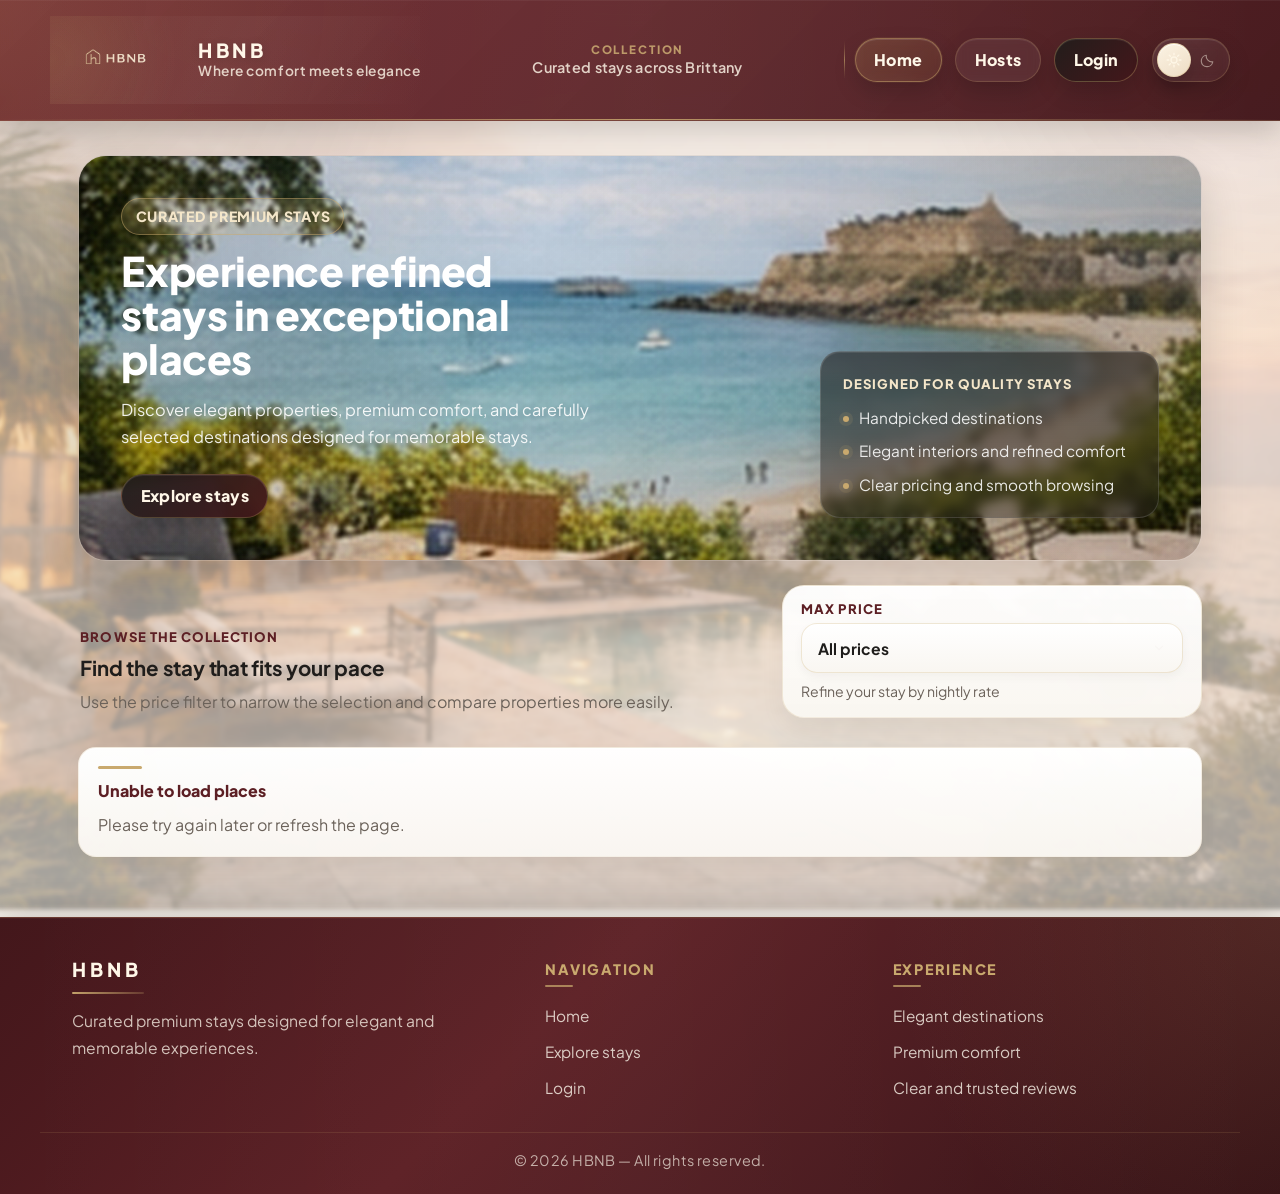
==== commit cf941509: "fix: refactor the max price filter" ====
--- a/part4/index.html
+++ b/part4/index.html
@@ -32,7 +32,7 @@
 
         <div class="header-actions">
           <nav aria-label="Primary navigation">
-            <a href="index.html">Home</a>
+            <a href="index.html" aria-current="page">Home</a>
             <a href="hosts.html">Hosts</a>
             <a href="login.html" id="login-link" class="login-button">Login</a>
           </nav>
@@ -53,20 +53,94 @@
                 class="theme-toggle-icon theme-toggle-icon--sun"
                 aria-hidden="true"
               >
-                <!-- ton SVG soleil -->
+                <svg
+                  viewBox="0 0 24 24"
+                  fill="none"
+                  xmlns="http://www.w3.org/2000/svg"
+                >
+                  <circle
+                    cx="12"
+                    cy="12"
+                    r="4"
+                    stroke="currentColor"
+                    stroke-width="1.8"
+                  />
+                  <path
+                    d="M12 2.75V5.1"
+                    stroke="currentColor"
+                    stroke-width="1.8"
+                    stroke-linecap="round"
+                  />
+                  <path
+                    d="M12 18.9V21.25"
+                    stroke="currentColor"
+                    stroke-width="1.8"
+                    stroke-linecap="round"
+                  />
+                  <path
+                    d="M21.25 12H18.9"
+                    stroke="currentColor"
+                    stroke-width="1.8"
+                    stroke-linecap="round"
+                  />
+                  <path
+                    d="M5.1 12H2.75"
+                    stroke="currentColor"
+                    stroke-width="1.8"
+                    stroke-linecap="round"
+                  />
+                  <path
+                    d="M18.54 5.46L16.88 7.12"
+                    stroke="currentColor"
+                    stroke-width="1.8"
+                    stroke-linecap="round"
+                  />
+                  <path
+                    d="M7.12 16.88L5.46 18.54"
+                    stroke="currentColor"
+                    stroke-width="1.8"
+                    stroke-linecap="round"
+                  />
+                  <path
+                    d="M18.54 18.54L16.88 16.88"
+                    stroke="currentColor"
+                    stroke-width="1.8"
+                    stroke-linecap="round"
+                  />
+                  <path
+                    d="M7.12 7.12L5.46 5.46"
+                    stroke="currentColor"
+                    stroke-width="1.8"
+                    stroke-linecap="round"
+                  />
+                </svg>
               </span>
+
               <span class="theme-toggle-thumb"></span>
+
               <span
                 class="theme-toggle-icon theme-toggle-icon--moon"
                 aria-hidden="true"
               >
-                <!-- ton SVG lune -->
+                <svg
+                  viewBox="0 0 24 24"
+                  fill="none"
+                  xmlns="http://www.w3.org/2000/svg"
+                >
+                  <path
+                    d="M19.25 14.67A8.75 8.75 0 0 1 9.33 4.75a8.75 8.75 0 1 0 9.92 9.92Z"
+                    stroke="currentColor"
+                    stroke-width="1.8"
+                    stroke-linejoin="round"
+                  />
+                </svg>
               </span>
             </span>
           </label>
         </div>
       </div>
     </header>
+
     <main class="home-main">
       <section class="hero">
         <div class="hero-media" aria-hidden="true">
@@ -75,6 +149,7 @@
           ></div>
           <div class="hero-media-layer hero-media-layer--secondary"></div>
         </div>
+
         <div class="hero-content">
           <p class="hero-kicker">Curated premium stays</p>
           <h1>Experience refined stays in exceptional places</h1>
@@ -109,10 +184,13 @@
         </div>
 
         <section id="filter" aria-label="Filter places by maximum price">
-          <label for="price-filter">Max Price</label>
-          <select id="price-filter">
-            <!-- Options will be populated dynamically -->
-          </select>
+          <div class="filter-card">
+            <label for="price-filter" class="filter-label">Max price</label>
+            <select id="price-filter">
+              <!-- Options will be populated dynamically -->
+            </select>
+            <p class="filter-help">Refine your stay by nightly rate</p>
+          </div>
         </section>
       </section>
 
@@ -120,7 +198,7 @@
         <!-- List of places will be populated dynamically -->
       </section>
     </main>
-    <script src="scripts.js"></script>
+
     <footer class="site-footer">
       <div class="footer-top">
         <div class="footer-brand">
@@ -150,5 +228,7 @@
         <p>© 2026 HBNB — All rights reserved.</p>
       </div>
     </footer>
+
+    <script src="scripts.js"></script>
   </body>
 </html>
--- a/part4/styles.css
+++ b/part4/styles.css
@@ -1437,48 +1437,67 @@
 }
 
 #filter {
-  position: relative;
   display: flex;
-  align-items: center;
-  gap: 1rem;
-  flex-wrap: wrap;
   justify-content: flex-end;
-  padding: 1rem 1.15rem;
+  align-items: stretch;
   margin-bottom: 0;
+}
+
+.filter-card {
+  width: min(100%, 420px);
+  display: flex;
+  flex-direction: column;
+  gap: 0.5rem;
+  padding: 1rem 1.1rem 0.95rem;
+  border-radius: 22px;
   background: linear-gradient(
     180deg,
     rgba(255, 255, 255, 0.96),
     rgba(249, 246, 241, 0.98)
   );
   border: 1px solid rgba(201, 169, 110, 0.22);
-  border-radius: 18px;
   box-shadow:
     0 10px 24px rgba(0, 0, 0, 0.06),
     inset 0 1px 0 rgba(255, 255, 255, 0.7);
   backdrop-filter: blur(3px);
   transition:
     box-shadow 0.25s ease,
-    border-color 0.25s ease;
-}
-
-#filter:hover {
+    border-color 0.25s ease,
+    transform 0.25s ease;
+}
+
+.filter-card:hover {
   border-color: rgba(201, 169, 110, 0.3);
   box-shadow:
     0 16px 30px rgba(0, 0, 0, 0.08),
     inset 0 1px 0 rgba(255, 255, 255, 0.74);
-}
-
-#filter label {
+  transform: translateY(-1px);
+}
+
+.filter-label {
+  margin: 0;
+  color: var(--primary);
+  font-size: 0.82rem;
   font-weight: 800;
-  color: var(--text);
-  white-space: nowrap;
+  letter-spacing: 0.08em;
+  text-transform: uppercase;
+  line-height: 1;
+}
+
+.filter-help {
+  margin: 0;
+  color: var(--text-muted);
+  font-size: 0.88rem;
+  line-height: 1.45;
 }
 
 #price-filter {
-  min-width: 220px;
-  padding: 0.85rem 2.9rem 0.85rem 1rem;
+  width: 100%;
+  min-width: 0;
+  min-height: 48px;
+  padding: 0.9rem 3rem 0.9rem 1rem;
   border: 1px solid rgba(201, 169, 110, 0.26);
-  border-radius: 999px;
+  border-radius: 16px;
   background: linear-gradient(
     180deg,
     rgba(255, 255, 255, 0.98),
@@ -1492,7 +1511,7 @@
   -moz-appearance: none;
   cursor: pointer;
   box-shadow:
-    inset 0 1px 0 rgba(255, 255, 255, 0.7),
+    inset 0 1px 0 rgba(255, 255, 255, 0.72),
     0 4px 10px rgba(0, 0, 0, 0.04);
   background-image:
     linear-gradient(
@@ -1509,11 +1528,12 @@
   transition:
     border-color 0.2s ease,
     box-shadow 0.2s ease,
-    background-color 0.2s ease;
+    background-color 0.2s ease,
+    transform 0.2s ease;
 }
 
 #price-filter:hover {
-  border-color: rgba(201, 169, 110, 0.32);
+  border-color: rgba(201, 169, 110, 0.34);
 }
 
 #price-filter:focus-visible {
@@ -3150,6 +3170,10 @@
     justify-content: flex-start;
   }
 
+  .filter-card {
+    width: min(100%, 460px);
+  }
+
   .place-gallery {
     grid-template-columns: 1.6fr 1fr;
     grid-auto-rows: 210px;
@@ -3271,7 +3295,11 @@
 
   #filter {
     align-items: stretch;
-    justify-content: flex-start;
+    justify-content: stretch;
+  }
+
+  .filter-card {
+    width: 100%;
   }
 
   #price-filter {
@@ -3972,6 +4000,32 @@
   background: #1f1a21;
   color: #f4ede2;
 }
+html[data-theme="dark"] .filter-card {
+  background: linear-gradient(
+    180deg,
+    rgba(28, 23, 30, 0.98),
+    rgba(20, 17, 24, 0.98)
+  );
+  border-color: rgba(216, 185, 124, 0.16);
+  box-shadow:
+    0 16px 30px rgba(0, 0, 0, 0.28),
+    inset 0 1px 0 rgba(255, 255, 255, 0.04);
+}
+
+html[data-theme="dark"] .filter-card:hover {
+  border-color: rgba(216, 185, 124, 0.28);
+  box-shadow:
+    0 22px 38px rgba(0, 0, 0, 0.34),
+    inset 0 1px 0 rgba(255, 255, 255, 0.06);
+}
+
+html[data-theme="dark"] .filter-label {
+  color: #e4c58a;
+}
+
+html[data-theme="dark"] .filter-help {
+  color: #c5b8a8;
+}
 
 html[data-theme="dark"] #login-form input::placeholder,
 html[data-theme="dark"] .review-form textarea::placeholder {
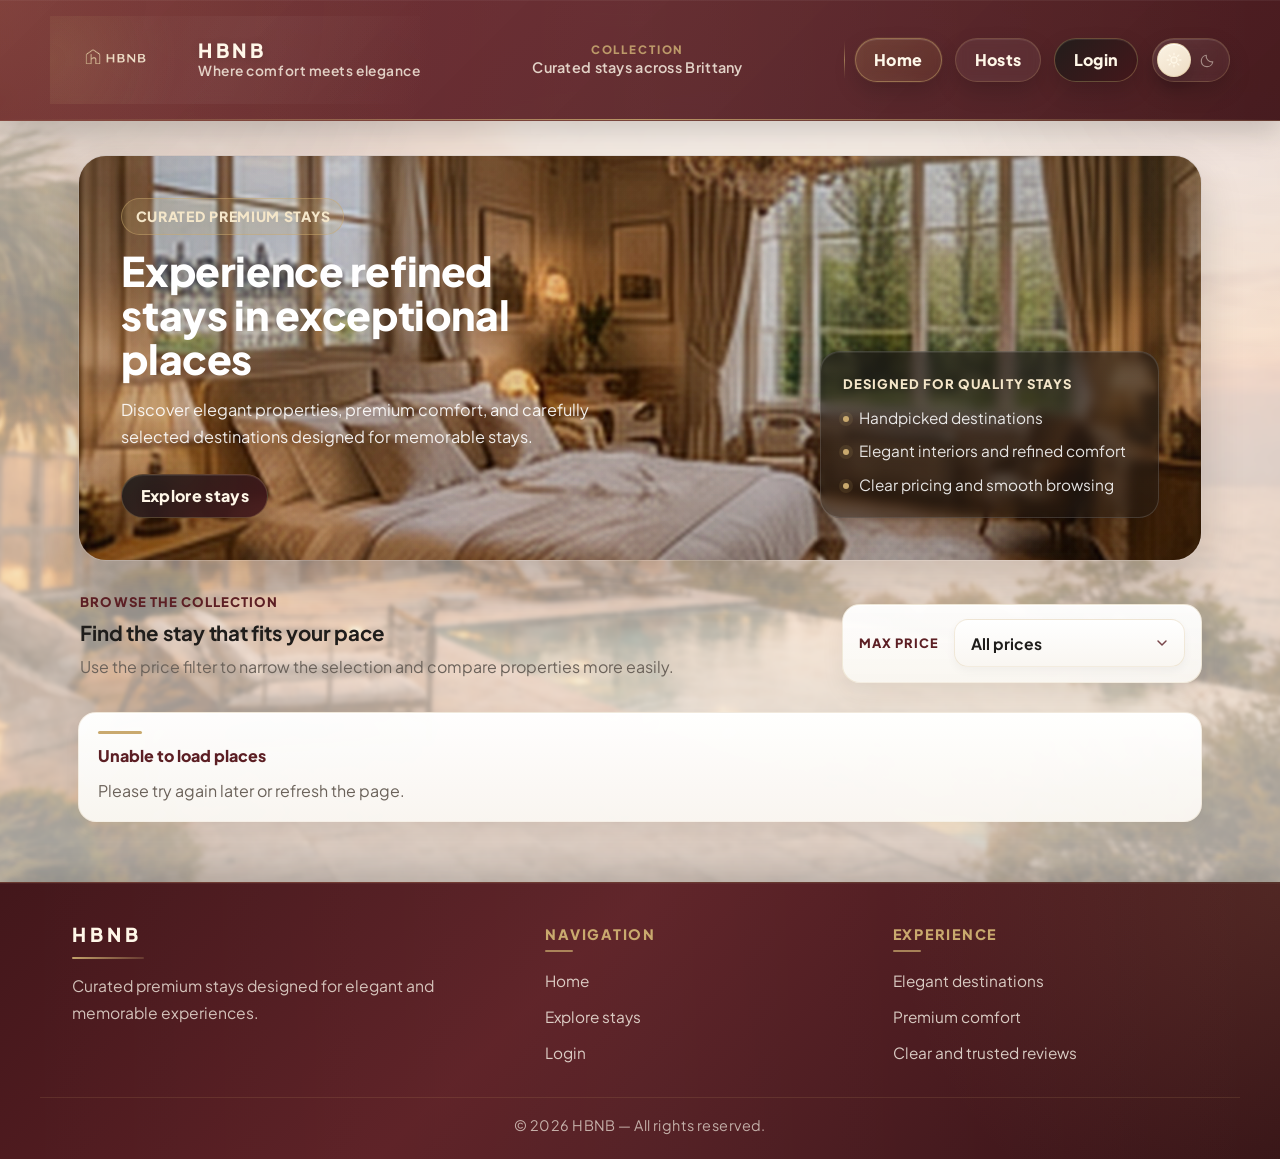
==== commit b2bb3897: "fix: modify the max price filter" ====
--- a/part4/index.html
+++ b/part4/index.html
@@ -184,12 +184,21 @@
         </div>
 
         <section id="filter" aria-label="Filter places by maximum price">
-          <div class="filter-card">
-            <label for="price-filter" class="filter-label">Max price</label>
-            <select id="price-filter">
-              <!-- Options will be populated dynamically -->
-            </select>
-            <p class="filter-help">Refine your stay by nightly rate</p>
+          <div class="filter-compact">
+            <label for="price-filter" class="filter-compact-label"
+              >Max price</label
+            >
+
+            <div class="filter-select-shell">
+              <select id="price-filter">
+                <!-- Options will be populated dynamically -->
+              </select>
+              <span class="filter-select-icon" aria-hidden="true">
+                <svg viewBox="0 0 24 24">
+                  <path d="M6 9L12 15L18 9" />
+                </svg>
+              </span>
+            </div>
           </div>
         </section>
       </section>
--- a/part4/styles.css
+++ b/part4/styles.css
@@ -1439,65 +1439,65 @@
 #filter {
   display: flex;
   justify-content: flex-end;
-  align-items: stretch;
-  margin-bottom: 0;
-}
-
-.filter-card {
-  width: min(100%, 420px);
-  display: flex;
-  flex-direction: column;
-  gap: 0.5rem;
-  padding: 1rem 1.1rem 0.95rem;
-  border-radius: 22px;
+  align-items: center;
+  margin: 0;
+}
+
+.filter-compact {
+  width: min(100%, 360px);
+  display: grid;
+  grid-template-columns: auto minmax(0, 1fr);
+  align-items: center;
+  gap: 0.95rem;
+  padding: 0.9rem 1rem;
+  border-radius: 18px;
   background: linear-gradient(
     180deg,
     rgba(255, 255, 255, 0.96),
     rgba(249, 246, 241, 0.98)
   );
-  border: 1px solid rgba(201, 169, 110, 0.22);
+  border: 1px solid rgba(201, 169, 110, 0.2);
   box-shadow:
     0 10px 24px rgba(0, 0, 0, 0.06),
-    inset 0 1px 0 rgba(255, 255, 255, 0.7);
+    inset 0 1px 0 rgba(255, 255, 255, 0.72);
   backdrop-filter: blur(3px);
   transition:
+    border-color 0.25s ease,
     box-shadow 0.25s ease,
-    border-color 0.25s ease,
     transform 0.25s ease;
 }
 
-.filter-card:hover {
+.filter-compact:hover {
   border-color: rgba(201, 169, 110, 0.3);
   box-shadow:
     0 16px 30px rgba(0, 0, 0, 0.08),
-    inset 0 1px 0 rgba(255, 255, 255, 0.74);
+    inset 0 1px 0 rgba(255, 255, 255, 0.76);
   transform: translateY(-1px);
 }
 
-.filter-label {
+.filter-compact-label {
   margin: 0;
   color: var(--primary);
-  font-size: 0.82rem;
+  font-size: 0.8rem;
   font-weight: 800;
   letter-spacing: 0.08em;
   text-transform: uppercase;
+  white-space: nowrap;
   line-height: 1;
 }
 
-.filter-help {
-  margin: 0;
-  color: var(--text-muted);
-  font-size: 0.88rem;
-  line-height: 1.45;
+.filter-select-shell {
+  position: relative;
+  min-width: 0;
 }
 
 #price-filter {
   width: 100%;
   min-width: 0;
-  min-height: 48px;
-  padding: 0.9rem 3rem 0.9rem 1rem;
-  border: 1px solid rgba(201, 169, 110, 0.26);
-  border-radius: 16px;
+  min-height: 46px;
+  padding: 0.85rem 2.8rem 0.85rem 1rem;
+  border: 1px solid rgba(201, 169, 110, 0.22);
+  border-radius: 14px;
   background: linear-gradient(
     180deg,
     rgba(255, 255, 255, 0.98),
@@ -1506,6 +1506,7 @@
   color: var(--text);
   font-size: 0.98rem;
   font-weight: 700;
+  font-family: inherit;
   appearance: none;
   -webkit-appearance: none;
   -moz-appearance: none;
@@ -1513,18 +1514,6 @@
   box-shadow:
     inset 0 1px 0 rgba(255, 255, 255, 0.72),
     0 4px 10px rgba(0, 0, 0, 0.04);
-  background-image:
-    linear-gradient(
-      180deg,
-      rgba(255, 255, 255, 0.98),
-      rgba(249, 246, 241, 0.98)
-    ),
-    url("data:image/svg+xml,%3Csvg xmlns='http://www.w3.org/2000/svg' width='14' height='14' viewBox='0 0 24 24' fill='none' stroke='%235c1f24' stroke-width='2.2' stroke-linecap='round' stroke-linejoin='round'%3E%3Cpolyline points='6 9 12 15 18 9'/%3E%3C/svg%3E");
-  background-repeat: no-repeat, no-repeat;
-  background-position:
-    center,
-    right 1rem center;
-  background-size: auto, 14px;
   transition:
     border-color 0.2s ease,
     box-shadow 0.2s ease,
@@ -1542,6 +1531,30 @@
   box-shadow:
     var(--focus-ring),
     inset 0 1px 0 rgba(255, 255, 255, 0.76);
+}
+
+.filter-select-icon {
+  position: absolute;
+  top: 50%;
+  right: 0.95rem;
+  transform: translateY(-50%);
+  display: inline-flex;
+  align-items: center;
+  justify-content: center;
+  pointer-events: none;
+  color: var(--primary);
+  opacity: 0.82;
+}
+
+.filter-select-icon svg {
+  display: block;
+  width: 16px;
+  height: 16px;
+  fill: none;
+  stroke: currentColor;
+  stroke-width: 2.2;
+  stroke-linecap: round;
+  stroke-linejoin: round;
 }
 
 /* Places list layout */
@@ -3170,8 +3183,8 @@
     justify-content: flex-start;
   }
 
-  .filter-card {
-    width: min(100%, 460px);
+  .filter-compact {
+    width: min(100%, 420px);
   }
 
   .place-gallery {
@@ -3294,15 +3307,22 @@
   }
 
   #filter {
+    justify-content: stretch;
+  }
+
+  .filter-compact {
+    width: 100%;
+    grid-template-columns: 1fr;
+    gap: 0.65rem;
     align-items: stretch;
-    justify-content: stretch;
-  }
-
-  .filter-card {
+  }
+
+  .filter-compact-label {
+    white-space: normal;
+  }
+
+  #price-filter {
     width: 100%;
-  }
-
-  #price-filter {
     min-width: 100%;
   }
 
@@ -3853,7 +3873,6 @@
   );
 }
 
-html[data-theme="dark"] #filter,
 html[data-theme="dark"] #price-filter,
 html[data-theme="dark"] .place-card,
 html[data-theme="dark"] .review-card,
@@ -3885,7 +3904,6 @@
     inset 0 1px 0 rgba(255, 255, 255, 0.04);
 }
 
-html[data-theme="dark"] #filter:hover,
 html[data-theme="dark"] .place-card:hover,
 html[data-theme="dark"] .review-card:hover,
 html[data-theme="dark"] .place-details:hover,
@@ -4000,7 +4018,8 @@
   background: #1f1a21;
   color: #f4ede2;
 }
-html[data-theme="dark"] .filter-card {
+
+html[data-theme="dark"] .filter-compact {
   background: linear-gradient(
     180deg,
     rgba(28, 23, 30, 0.98),
@@ -4012,19 +4031,19 @@
     inset 0 1px 0 rgba(255, 255, 255, 0.04);
 }
 
-html[data-theme="dark"] .filter-card:hover {
+html[data-theme="dark"] .filter-compact:hover {
   border-color: rgba(216, 185, 124, 0.28);
   box-shadow:
     0 22px 38px rgba(0, 0, 0, 0.34),
     inset 0 1px 0 rgba(255, 255, 255, 0.06);
 }
 
-html[data-theme="dark"] .filter-label {
+html[data-theme="dark"] .filter-compact-label {
   color: #e4c58a;
 }
 
-html[data-theme="dark"] .filter-help {
-  color: #c5b8a8;
+html[data-theme="dark"] .filter-select-icon {
+  color: #e4c58a;
 }
 
 html[data-theme="dark"] #login-form input::placeholder,
@@ -4032,7 +4051,6 @@
   color: #8f8276;
 }
 
-html[data-theme="dark"] #price-filter,
 html[data-theme="dark"] .review-form select {
   background-image:
     linear-gradient(180deg, rgba(31, 26, 33, 0.98), rgba(22, 18, 26, 0.98)),
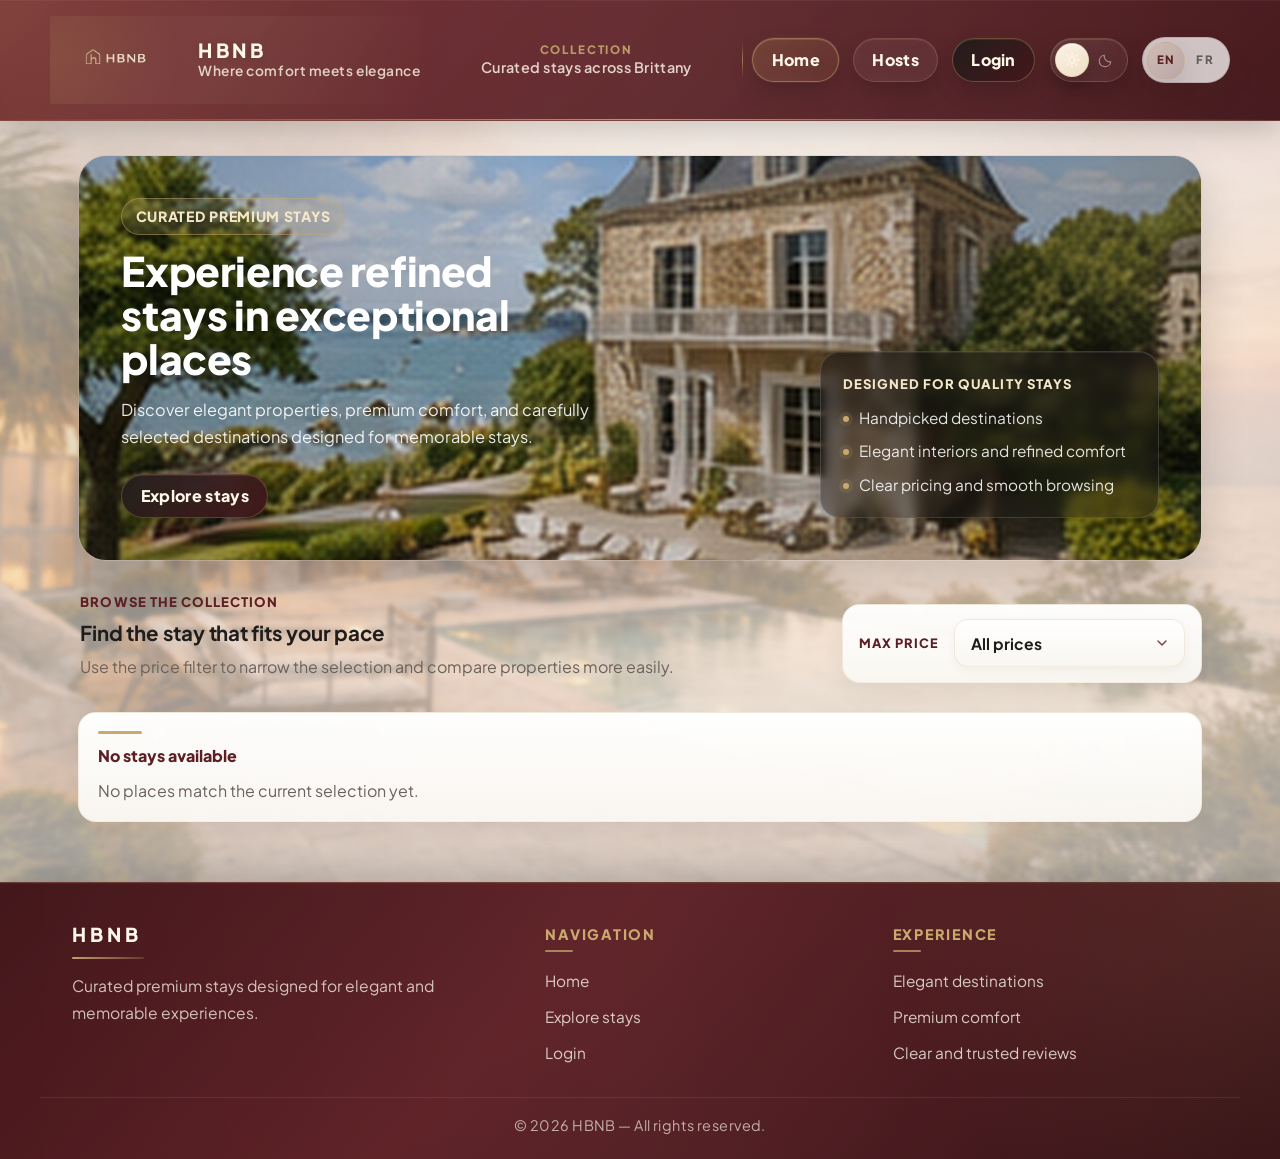
==== commit cf7f1fb3: "add: translation EN / FR" ====
--- a/part4/index.html
+++ b/part4/index.html
@@ -14,39 +14,68 @@
     <link rel="stylesheet" href="styles.css" />
   </head>
 
-  <body>
+  <body data-page-title="titles.index">
     <header>
       <div class="header-inner">
-        <a href="index.html" class="brand" aria-label="HBNB home">
-          <img src="hbnb/images/logo.png" alt="Application logo" class="logo" />
+        <a
+          href="index.html"
+          class="brand"
+          aria-label="HBNB home"
+          data-i18n-aria-label="common.brand.homeAria"
+        >
+          <img
+            src="hbnb/images/logo.png"
+            alt="Application logo"
+            data-i18n-alt="common.brand.logoAlt"
+            class="logo"
+          />
           <div class="brand-copy">
             <span class="brand-name">HBNB</span>
-            <span class="brand-tagline">Where comfort meets elegance</span>
+            <span class="brand-tagline" data-i18n="common.brand.tagline"
+              >Where comfort meets elegance</span
+            >
           </div>
         </a>
 
         <div class="header-context" aria-label="Page context">
-          <span class="header-context-kicker">Collection</span>
-          <p class="header-context-text">Curated stays across Brittany</p>
+          <span class="header-context-kicker" data-i18n="index.header.kicker"
+            >Collection</span
+          >
+          <p class="header-context-text" data-i18n="index.header.text">
+            Curated stays across Brittany
+          </p>
         </div>
 
         <div class="header-actions">
-          <nav aria-label="Primary navigation">
-            <a href="index.html" aria-current="page">Home</a>
-            <a href="hosts.html">Hosts</a>
-            <a href="login.html" id="login-link" class="login-button">Login</a>
+          <nav
+            aria-label="Primary navigation"
+            data-i18n-aria-label="common.nav.aria"
+          >
+            <a href="index.html" aria-current="page" data-i18n="common.nav.home"
+              >Home</a
+            >
+            <a href="hosts.html" data-i18n="common.nav.hosts">Hosts</a>
+            <a
+              href="login.html"
+              id="login-link"
+              class="login-button"
+              data-i18n="common.nav.login"
+              >Login</a
+            >
           </nav>
 
           <label
             class="theme-toggle"
             for="theme-toggle"
             aria-label="Toggle color theme"
+            data-i18n-aria-label="common.theme.toggle"
           >
             <input
               type="checkbox"
               id="theme-toggle"
               class="theme-toggle-input"
               aria-label="Toggle dark mode"
+              data-i18n-aria-label="common.theme.mode"
             />
             <span class="theme-toggle-track">
               <span
@@ -137,6 +166,28 @@
               </span>
             </span>
           </label>
+
+          <label
+            class="language-toggle"
+            for="language-toggle"
+            data-i18n-aria-label="common.language.toggle"
+          >
+            <input
+              type="checkbox"
+              id="language-toggle"
+              class="language-toggle-input"
+              data-i18n-aria-label="common.language.toggle"
+            />
+            <span class="language-toggle-track" aria-hidden="true">
+              <span class="language-toggle-option language-toggle-option--en"
+                >EN</span
+              >
+              <span class="language-toggle-option language-toggle-option--fr"
+                >FR</span
+              >
+              <span class="language-toggle-thumb"></span>
+            </span>
+          </label>
         </div>
       </div>
     </header>
@@ -151,41 +202,68 @@
         </div>
 
         <div class="hero-content">
-          <p class="hero-kicker">Curated premium stays</p>
-          <h1>Experience refined stays in exceptional places</h1>
-          <p class="hero-text">
+          <p class="hero-kicker" data-i18n="index.hero.kicker">
+            Curated premium stays
+          </p>
+          <h1 data-i18n="index.hero.title">
+            Experience refined stays in exceptional places
+          </h1>
+          <p class="hero-text" data-i18n="index.hero.text">
             Discover elegant properties, premium comfort, and carefully selected
             destinations designed for memorable stays.
           </p>
 
           <div class="hero-actions">
-            <a href="#filter" class="hero-button">Explore stays</a>
+            <a href="#filter" class="hero-button" data-i18n="index.hero.cta"
+              >Explore stays</a
+            >
           </div>
         </div>
 
-        <aside class="hero-panel" aria-label="Premium selection highlights">
-          <p class="hero-panel-label">Designed for quality stays</p>
+        <aside
+          class="hero-panel"
+          aria-label="Premium selection highlights"
+          data-i18n-aria-label="index.panel.aria"
+        >
+          <p class="hero-panel-label" data-i18n="index.panel.label">
+            Designed for quality stays
+          </p>
           <ul class="hero-panel-list">
-            <li>Handpicked destinations</li>
-            <li>Elegant interiors and refined comfort</li>
-            <li>Clear pricing and smooth browsing</li>
+            <li data-i18n="index.panel.item1">Handpicked destinations</li>
+            <li data-i18n="index.panel.item2">
+              Elegant interiors and refined comfort
+            </li>
+            <li data-i18n="index.panel.item3">
+              Clear pricing and smooth browsing
+            </li>
           </ul>
         </aside>
       </section>
 
       <section class="catalog-intro">
         <div class="catalog-intro-copy">
-          <p class="section-kicker">Browse the collection</p>
-          <h2>Find the stay that fits your pace</h2>
-          <p>
+          <p class="section-kicker" data-i18n="index.intro.kicker">
+            Browse the collection
+          </p>
+          <h2 data-i18n="index.intro.title">
+            Find the stay that fits your pace
+          </h2>
+          <p data-i18n="index.intro.text">
             Use the price filter to narrow the selection and compare properties
             more easily.
           </p>
         </div>
 
-        <section id="filter" aria-label="Filter places by maximum price">
+        <section
+          id="filter"
+          aria-label="Filter places by maximum price"
+          data-i18n-aria-label="index.filter.aria"
+        >
           <div class="filter-compact">
-            <label for="price-filter" class="filter-compact-label"
+            <label
+              for="price-filter"
+              class="filter-compact-label"
+              data-i18n="index.filter.label"
               >Max price</label
             >
 
@@ -212,29 +290,33 @@
       <div class="footer-top">
         <div class="footer-brand">
           <span class="footer-brand-name">HBNB</span>
-          <p class="footer-brand-text">
+          <p class="footer-brand-text" data-i18n="common.footer.brandText">
             Curated premium stays designed for elegant and memorable
             experiences.
           </p>
         </div>
 
         <div class="footer-column">
-          <h2>Navigation</h2>
-          <a href="index.html">Home</a>
-          <a href="index.html#filter">Explore stays</a>
-          <a href="login.html">Login</a>
+          <h2 data-i18n="common.footer.navTitle">Navigation</h2>
+          <a href="index.html" data-i18n="common.nav.home">Home</a>
+          <a href="index.html#filter" data-i18n="common.footer.explore"
+            >Explore stays</a
+          >
+          <a href="login.html" data-i18n="common.nav.login">Login</a>
         </div>
 
         <div class="footer-column">
-          <h2>Experience</h2>
-          <p>Elegant destinations</p>
-          <p>Premium comfort</p>
-          <p>Clear and trusted reviews</p>
+          <h2 data-i18n="common.footer.experienceTitle">Experience</h2>
+          <p data-i18n="common.footer.experience1">Elegant destinations</p>
+          <p data-i18n="common.footer.experience2">Premium comfort</p>
+          <p data-i18n="common.footer.experience3">Clear and trusted reviews</p>
         </div>
       </div>
 
       <div class="footer-bottom">
-        <p>© 2026 HBNB — All rights reserved.</p>
+        <p data-i18n="common.footer.rights">
+          © 2026 HBNB — All rights reserved.
+        </p>
       </div>
     </footer>
 
--- a/part4/styles.css
+++ b/part4/styles.css
@@ -4125,3 +4125,144 @@
     align-self: flex-end;
   }
 }
+
+.language-toggle {
+  position: relative;
+  display: inline-flex;
+  align-items: center;
+  justify-content: center;
+  cursor: pointer;
+}
+
+.language-toggle-input {
+  position: absolute;
+  opacity: 0;
+  inset: 0;
+  cursor: pointer;
+}
+
+.language-toggle-track {
+  position: relative;
+  display: grid;
+  grid-template-columns: repeat(2, 1fr);
+  align-items: center;
+  width: 88px;
+  height: 46px;
+  padding: 4px;
+  border-radius: 999px;
+  border: 1px solid rgba(92, 31, 36, 0.14);
+  background: rgba(255, 255, 255, 0.74);
+  box-shadow: 0 14px 30px rgba(31, 29, 27, 0.08);
+  backdrop-filter: blur(14px);
+  -webkit-backdrop-filter: blur(14px);
+  transition:
+    border-color 0.24s ease,
+    box-shadow 0.24s ease,
+    background 0.24s ease;
+}
+
+.language-toggle-thumb {
+  position: absolute;
+  top: 4px;
+  left: 4px;
+  width: 38px;
+  height: 38px;
+  border-radius: 999px;
+  background: linear-gradient(
+    135deg,
+    rgba(201, 169, 110, 0.22),
+    rgba(92, 31, 36, 0.18)
+  );
+  border: 1px solid rgba(201, 169, 110, 0.3);
+  box-shadow: 0 10px 24px rgba(31, 29, 27, 0.12);
+  transition:
+    transform 0.26s ease,
+    background 0.26s ease,
+    border-color 0.26s ease;
+}
+
+.language-toggle-option {
+  position: relative;
+  z-index: 1;
+  display: flex;
+  align-items: center;
+  justify-content: center;
+  font-size: 0.72rem;
+  font-weight: 800;
+  letter-spacing: 0.16em;
+  color: rgba(31, 29, 27, 0.62);
+  user-select: none;
+  transition: color 0.24s ease;
+}
+
+.language-toggle-input:not(:checked)
+  + .language-toggle-track
+  .language-toggle-option--en,
+.language-toggle-input:checked
+  + .language-toggle-track
+  .language-toggle-option--fr {
+  color: var(--primary);
+}
+
+.language-toggle-input:checked + .language-toggle-track .language-toggle-thumb {
+  transform: translateX(42px);
+}
+
+.language-toggle:hover .language-toggle-track,
+.language-toggle-input:focus-visible + .language-toggle-track {
+  border-color: rgba(201, 169, 110, 0.45);
+  box-shadow: 0 18px 36px rgba(31, 29, 27, 0.12);
+}
+
+.language-toggle-input:focus-visible + .language-toggle-track {
+  outline: 3px solid rgba(201, 169, 110, 0.28);
+  outline-offset: 2px;
+}
+
+html[data-theme="dark"] .language-toggle-track {
+  border-color: rgba(201, 169, 110, 0.18);
+  background: rgba(15, 19, 26, 0.84);
+  box-shadow: 0 18px 36px rgba(0, 0, 0, 0.28);
+}
+
+html[data-theme="dark"] .language-toggle-thumb {
+  background: linear-gradient(
+    135deg,
+    rgba(201, 169, 110, 0.24),
+    rgba(88, 166, 255, 0.18)
+  );
+  border-color: rgba(201, 169, 110, 0.24);
+}
+
+html[data-theme="dark"] .language-toggle-option {
+  color: rgba(248, 241, 232, 0.58);
+}
+
+html[data-theme="dark"]
+  .language-toggle-input:not(:checked)
+  + .language-toggle-track
+  .language-toggle-option--en,
+html[data-theme="dark"]
+  .language-toggle-input:checked
+  + .language-toggle-track
+  .language-toggle-option--fr {
+  color: rgba(252, 248, 242, 0.96);
+}
+
+@media (max-width: 760px) {
+  .language-toggle-track {
+    width: 82px;
+    height: 44px;
+  }
+
+  .language-toggle-thumb {
+    width: 34px;
+    height: 34px;
+  }
+
+  .language-toggle-input:checked
+    + .language-toggle-track
+    .language-toggle-thumb {
+    transform: translateX(38px);
+  }
+}
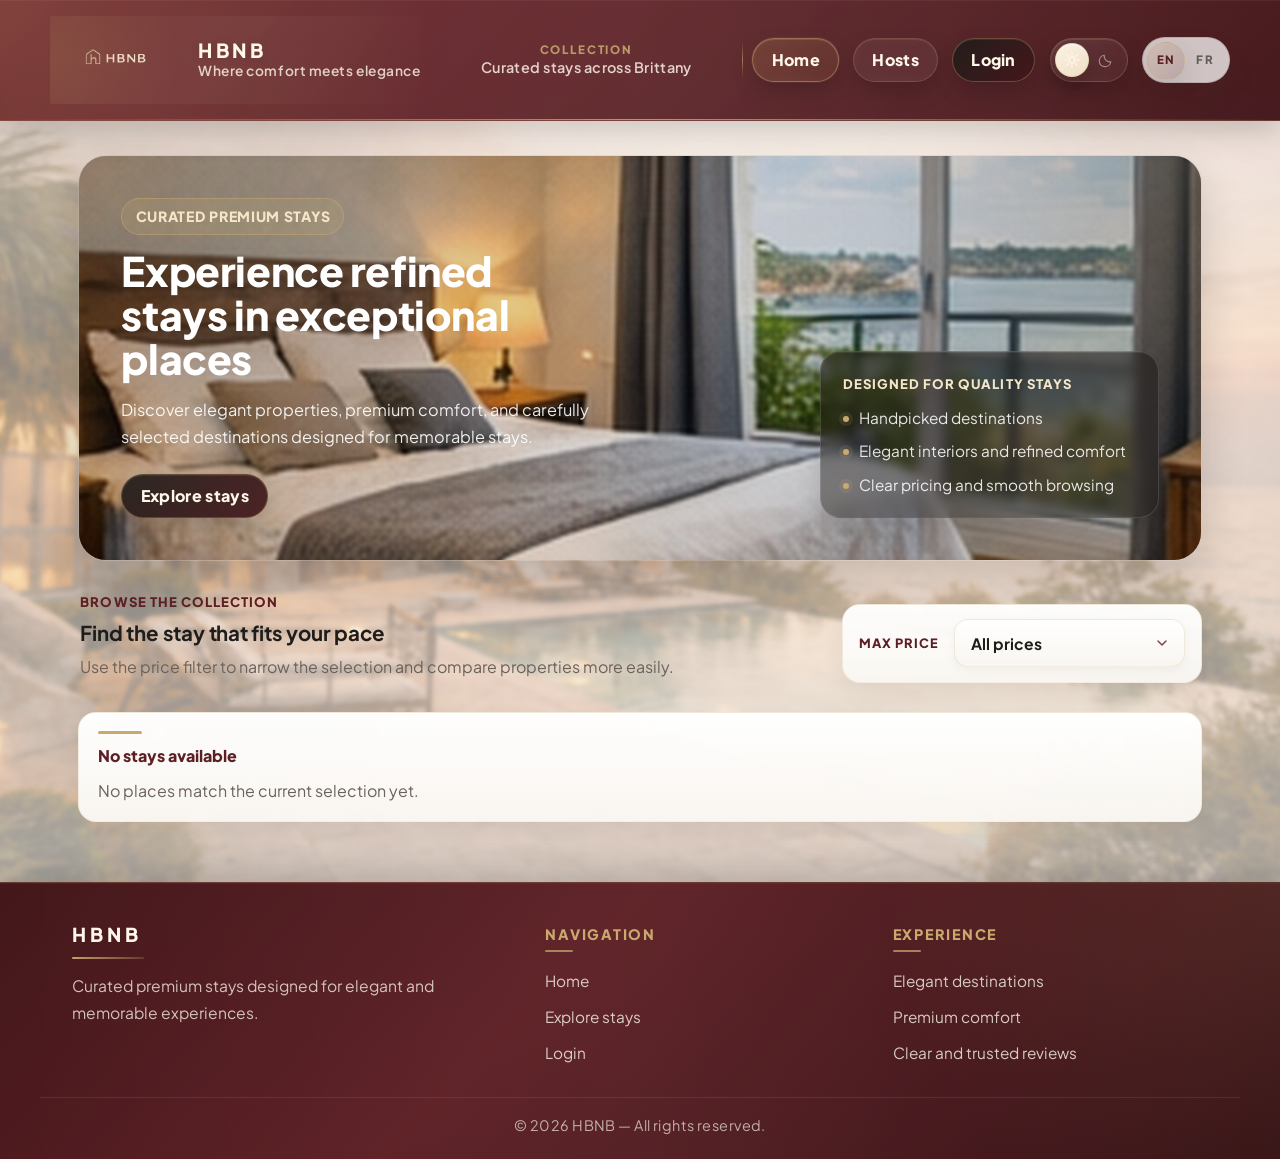
==== commit e0ac50c0: "feat: refactor all the project with comments, remove doubles, optimization /!\ WARNING BIG UPDATE /!" ====
--- a/part4/index.html
+++ b/part4/index.html
@@ -15,6 +15,7 @@
   </head>
 
   <body data-page-title="titles.index">
+    <!-- Shared site header with navigation and display toggles. -->
     <header>
       <div class="header-inner">
         <a
@@ -193,6 +194,7 @@
     </header>
 
     <main class="home-main">
+      <!-- Hero section introducing the premium stay catalog. -->
       <section class="hero">
         <div class="hero-media" aria-hidden="true">
           <div
@@ -286,7 +288,9 @@
       </section>
     </main>
 
+      <!-- Catalog section where JavaScript injects the filtered place cards. -->
     <footer class="site-footer">
+      <!-- Shared footer used across the frontend pages. -->
       <div class="footer-top">
         <div class="footer-brand">
           <span class="footer-brand-name">HBNB</span>
--- a/part4/styles.css
+++ b/part4/styles.css
@@ -1,3 +1,4 @@
+/* Global reset and typography defaults shared by every page. */
 * {
   box-sizing: border-box;
   margin: 0;
@@ -8,6 +9,7 @@
 }
 
 :root {
+  /* Design tokens centralize colors, spacing, shadows, and motion values. */
   --primary: #5c1f24;
   --primary-dark: #43171b;
   --accent: #c9a96e;
@@ -60,6 +62,7 @@
 }
 
 body {
+  /* The page uses layered gradients to keep the visual identity consistent. */
   position: relative;
   background: linear-gradient(
     180deg,
@@ -111,6 +114,7 @@
 }
 
 header {
+  /* The sticky header keeps navigation and page context visible at all times. */
   position: sticky;
   top: 0;
   z-index: 1000;
@@ -322,6 +326,7 @@
 .hero-button,
 .details-button,
 button {
+  /* Shared interactive controls keep navigation and actions visually consistent. */
   display: inline-flex;
   align-items: center;
   justify-content: center;
@@ -481,12 +486,14 @@
 }
 
 .home-main {
+  /* Vertical page flow for landing and directory screens. */
   display: flex;
   flex-direction: column;
   gap: 1.5rem;
 }
 
 .site-footer {
+  /* Shared footer shell reused across all public pages. */
   position: relative;
   margin-top: auto;
   padding: 0;
@@ -744,6 +751,7 @@
 }
 
 .host-preview-card {
+  /* Compact host card used in the host directory grid. */
   position: relative;
   display: flex;
   align-items: stretch;
@@ -1213,6 +1221,7 @@
 }
 
 .hero {
+  /* Large visual hero combining editorial copy and immersive media. */
   position: relative;
   isolation: isolate;
   display: grid;
@@ -1437,6 +1446,7 @@
 }
 
 #filter {
+  /* Catalog control area that hosts the price filtering UI. */
   display: flex;
   justify-content: flex-end;
   align-items: center;
@@ -1567,6 +1577,7 @@
 }
 
 .place-card {
+  /* Listing card used to summarize one place inside the catalog grid. */
   position: relative;
   overflow: hidden;
   display: flex;
@@ -1831,6 +1842,7 @@
 
 /* Place details page */
 .place-page {
+  /* Main detail-page layout for one selected place and its sidebar content. */
   display: flex;
   flex-direction: column;
   gap: 1.6rem;
@@ -1997,6 +2009,7 @@
 }
 
 .place-image-lightbox {
+  /* Full-screen overlay for browsing place gallery images. */
   position: fixed;
   inset: 0;
   z-index: 3000;
@@ -2232,6 +2245,7 @@
 }
 
 .place-amenities-panel {
+  /* Dedicated amenities panel rendered inside the place detail page. */
   margin: 0;
   background: linear-gradient(
     180deg,
@@ -2616,6 +2630,7 @@
 
 /* Add review page */
 .review-page {
+  /* Review submission layout that pairs summary context with the form. */
   display: flex;
   flex-direction: column;
   gap: 1.4rem;
@@ -2735,6 +2750,7 @@
 
 /* Login page */
 .auth-page {
+  /* Login page layout balancing onboarding copy and the auth form. */
   display: grid;
   grid-template-columns: minmax(0, 1.05fr) minmax(340px, 0.9fr);
   gap: 1.35rem;
@@ -3518,6 +3534,7 @@
 }
 
 @media (prefers-reduced-motion: reduce) {
+  /* Motion is minimized here to respect reduced-motion accessibility settings. */
   *,
   *::before,
   *::after {
@@ -3560,6 +3577,7 @@
 }
 
 .theme-toggle {
+  /* Theme switch shared across pages to move between light and dark modes. */
   position: relative;
   z-index: 1;
   display: inline-flex;
@@ -4127,6 +4145,7 @@
 }
 
 .language-toggle {
+  /* Language switch used to alternate between English and French content. */
   position: relative;
   display: inline-flex;
   align-items: center;
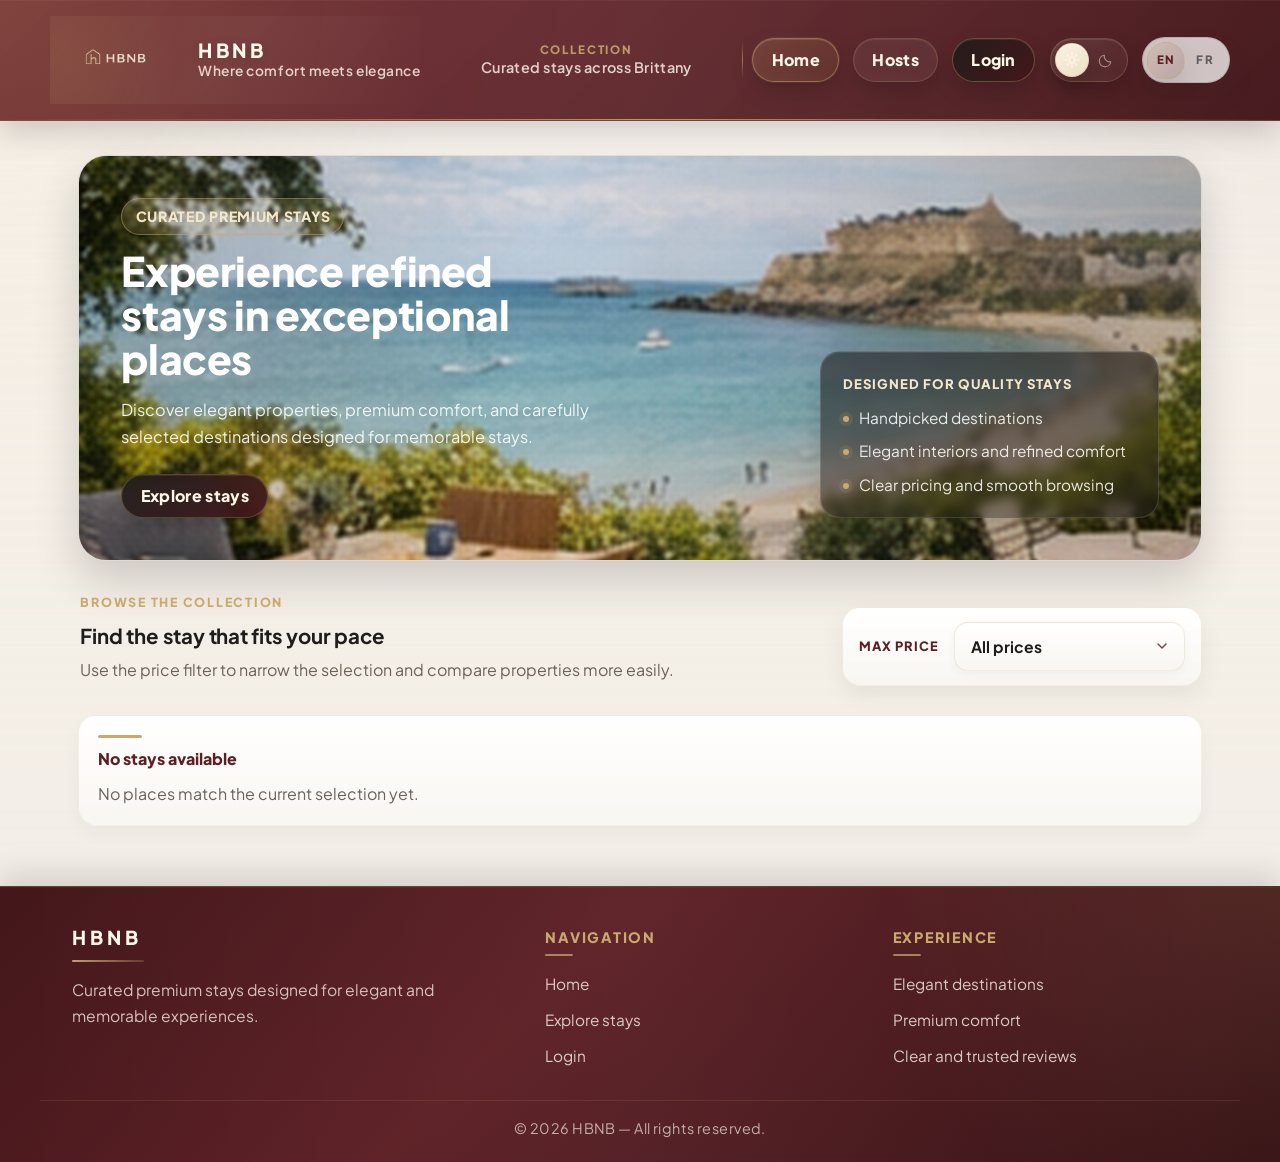
==== commit ac859f05: "feat: redo the structure of the project" ====
--- a/part4/index.html
+++ b/part4/index.html
@@ -11,7 +11,11 @@
       href="https://fonts.googleapis.com/css2?family=Plus+Jakarta+Sans:wght@400;500;600;700;800&display=swap"
       rel="stylesheet"
     />
-    <link rel="stylesheet" href="styles.css" />
+    <link rel="stylesheet" href="css/common.css" />
+    <link rel="stylesheet" href="css/hosts.css" />
+    <link rel="stylesheet" href="css/places.css" />
+    <link rel="stylesheet" href="css/reviews.css" />
+    <link rel="stylesheet" href="css/auth.css" />
   </head>
 
   <body data-page-title="titles.index">
@@ -324,6 +328,12 @@
       </div>
     </footer>
 
-    <script src="scripts.js"></script>
+    <script src="js/core.js"></script>
+    <script src="js/i18n.js"></script>
+    <script src="js/auth.js"></script>
+    <script src="js/hosts.js"></script>
+    <script src="js/reviews.js"></script>
+    <script src="js/places.js"></script>
+    <script src="js/main.js"></script>
   </body>
 </html>
--- a/part4/css/common.css
+++ b/part4/css/common.css
@@ -0,0 +1,2351 @@
+/* Shared layout, theme, toggles, accessibility, and common visual primitives. */
+
+/* Global reset and typography defaults shared by every page. */
+* {
+  box-sizing: border-box;
+  margin: 0;
+  padding: 0;
+  font-family:
+    "Plus Jakarta Sans", "Segoe UI", "SF Pro Text", "Helvetica Neue", Arial,
+    sans-serif;
+}
+
+:root {
+  /* Design tokens centralize colors, spacing, shadows, and motion values. */
+  --primary: #5c1f24;
+  --primary-dark: #43171b;
+  --accent: #c9a96e;
+
+  --background: #f5efe7;
+  --surface: #fcf8f2;
+  --surface-soft: #f8f1e8;
+
+  --text: #1f1d1b;
+  --text-muted: #6b625a;
+
+  --border: #e2d7c8;
+  --input-border: #d9cab8;
+  --border-soft: #e2d7c8;
+  --border-premium: rgba(201, 169, 110, 0.22);
+  --border-premium-strong: rgba(201, 169, 110, 0.34);
+
+  --radius-sm: 10px;
+  --radius-md: 14px;
+  --radius-lg: 18px;
+  --radius-xl: 22px;
+  --radius-2xl: 28px;
+  --radius-pill: 999px;
+
+  --space-1: 0.5rem;
+  --space-2: 0.75rem;
+  --space-3: 1rem;
+  --space-4: 1.5rem;
+  --space-5: 2rem;
+
+  --shadow-soft: 0 4px 14px rgba(0, 0, 0, 0.05);
+  --shadow: 0 8px 24px rgba(0, 0, 0, 0.08);
+  --shadow-md:
+    0 10px 24px rgba(0, 0, 0, 0.06), inset 0 1px 0 rgba(255, 255, 255, 0.7);
+  --shadow-lg:
+    0 16px 34px rgba(0, 0, 0, 0.07), inset 0 1px 0 rgba(255, 255, 255, 0.76);
+  --shadow-interactive:
+    0 14px 28px rgba(0, 0, 0, 0.22), inset 0 1px 0 rgba(255, 255, 255, 0.1);
+  --shadow-subtle:
+    inset 0 1px 0 rgba(255, 255, 255, 0.68), 0 8px 18px rgba(0, 0, 0, 0.04);
+
+  --transition-fast: 0.2s ease;
+  --transition-base: 0.25s ease;
+  --focus-ring: 0 0 0 4px rgba(201, 169, 110, 0.14);
+
+  --motion-fast: 180ms;
+  --motion-base: 280ms;
+  --motion-slow: 520ms;
+  --ease-premium: cubic-bezier(0.22, 1, 0.36, 1);
+}
+
+body {
+  /* The page uses layered gradients to keep the visual identity consistent. */
+  position: relative;
+  background: linear-gradient(
+    180deg,
+    #fbf8f3 0%,
+    var(--background) 38%,
+    #f3eee7 100%
+  );
+  color: var(--text);
+  min-height: 100vh;
+  display: flex;
+  flex-direction: column;
+  line-height: 1.6;
+}
+
+body::before {
+  content: "";
+  position: fixed;
+  inset: 0;
+  z-index: -2;
+  background:
+    linear-gradient(
+      180deg,
+      rgba(251, 248, 243, 0.68) 0%,
+      rgba(245, 239, 231, 0.54) 42%,
+      rgba(243, 238, 231, 0.68) 100%
+    ),
+    url("hbnb/images/backgrounds/site-bg.jpg") center / cover no-repeat;
+  filter: blur(2px) saturate(0.95);
+  transform: scale(1.02);
+}
+
+body::after {
+  content: "";
+  position: fixed;
+  inset: 0;
+  z-index: -1;
+  background:
+    radial-gradient(
+      circle at top left,
+      rgba(201, 169, 110, 0.1),
+      transparent 28%
+    ),
+    radial-gradient(
+      circle at top right,
+      rgba(92, 31, 36, 0.08),
+      transparent 24%
+    );
+  pointer-events: none;
+}
+
+header {
+  /* The sticky header keeps navigation and page context visible at all times. */
+  position: sticky;
+  top: 0;
+  z-index: 1000;
+  overflow: hidden;
+  padding: 0;
+  background: linear-gradient(
+    135deg,
+    rgba(107, 35, 41, 0.94) 0%,
+    rgba(92, 31, 36, 0.96) 42%,
+    rgba(67, 23, 27, 0.98) 100%
+  );
+  border-bottom: 1px solid rgba(201, 169, 110, 0.22);
+  box-shadow:
+    0 12px 28px rgba(0, 0, 0, 0.16),
+    inset 0 1px 0 rgba(255, 255, 255, 0.05);
+  backdrop-filter: blur(12px);
+  -webkit-backdrop-filter: blur(12px);
+}
+
+.header-context-text {
+  margin: 0;
+  color: rgba(255, 247, 232, 0.82);
+  font-size: 0.9rem;
+  font-weight: 600;
+  line-height: 1.25;
+  letter-spacing: 0.02em;
+}
+
+.header-context-kicker {
+  margin: 0;
+  color: rgba(201, 169, 110, 0.86);
+  font-size: 0.72rem;
+  font-weight: 800;
+  letter-spacing: 0.16em;
+  text-transform: uppercase;
+  line-height: 1;
+}
+
+.header-context {
+  justify-self: center;
+  min-width: 0;
+  max-width: 420px;
+  display: flex;
+  flex-direction: column;
+  align-items: center;
+  gap: 0.18rem;
+  text-align: center;
+}
+
+.header-inner {
+  width: min(1180px, calc(100% - 2rem));
+  margin: 0 auto;
+  min-height: 88px;
+  display: grid;
+  grid-template-columns: auto minmax(260px, 1fr) auto;
+  align-items: center;
+  gap: 1.4rem;
+  padding: 1rem 0;
+}
+
+header::before {
+  content: "";
+  position: absolute;
+  inset: 0;
+  background:
+    radial-gradient(
+      circle at top left,
+      rgba(201, 169, 110, 0.16),
+      transparent 34%
+    ),
+    linear-gradient(
+      90deg,
+      transparent 0%,
+      rgba(255, 255, 255, 0.04) 50%,
+      transparent 100%
+    );
+  pointer-events: none;
+}
+
+header::after {
+  content: "";
+  position: absolute;
+  left: 0;
+  right: 0;
+  bottom: 0;
+  height: 1px;
+  background: linear-gradient(
+    90deg,
+    transparent 0%,
+    rgba(201, 169, 110, 0.18) 12%,
+    rgba(201, 169, 110, 0.85) 50%,
+    rgba(201, 169, 110, 0.18) 88%,
+    transparent 100%
+  );
+  pointer-events: none;
+}
+
+.brand {
+  position: relative;
+  z-index: 1;
+  display: inline-flex;
+  align-items: center;
+  gap: 1rem;
+  min-width: 0;
+  text-decoration: none;
+  color: inherit;
+  transition:
+    transform var(--transition-fast),
+    opacity var(--transition-fast);
+}
+
+.brand:hover,
+.brand:focus-visible {
+  transform: translateY(-1px);
+  opacity: 1;
+  text-decoration: none;
+  border-color: rgba(201, 169, 110, 0.35);
+  box-shadow:
+    inset 0 1px 0 rgba(255, 255, 255, 0.08),
+    0 14px 28px rgba(0, 0, 0, 0.18);
+}
+
+.brand::before {
+  content: "";
+  position: absolute;
+  inset: 0;
+  background:
+    radial-gradient(
+      circle at left center,
+      rgba(201, 169, 110, 0.14),
+      transparent 34%
+    ),
+    linear-gradient(
+      120deg,
+      transparent 0%,
+      rgba(255, 255, 255, 0.04) 50%,
+      transparent 100%
+    );
+  pointer-events: none;
+}
+
+.brand:hover {
+  text-decoration: none;
+}
+
+.brand-copy {
+  display: flex;
+  flex-direction: column;
+  gap: 0.18rem;
+  min-width: 0;
+}
+
+.brand-name {
+  color: #fff7e8;
+  font-size: 1.22rem;
+  font-weight: 900;
+  letter-spacing: 0.18em;
+  text-transform: uppercase;
+  line-height: 1;
+  text-shadow: 0 1px 8px rgba(0, 0, 0, 0.18);
+}
+
+.brand-tagline {
+  color: rgba(255, 247, 232, 0.8);
+  font-size: 0.86rem;
+  font-weight: 600;
+  letter-spacing: 0.04em;
+  line-height: 1.2;
+}
+
+.logo {
+  display: block;
+  width: 132px;
+  max-width: 100%;
+  height: auto;
+  flex-shrink: 0;
+}
+
+nav {
+  position: relative;
+  z-index: 1;
+  display: flex;
+  align-items: center;
+  gap: 0.85rem;
+  margin-left: auto;
+  flex-shrink: 0;
+}
+
+nav::before {
+  content: "";
+  position: absolute;
+  left: -0.9rem;
+  top: 50%;
+  transform: translateY(-50%);
+  width: 1px;
+  height: 38px;
+  background: linear-gradient(
+    180deg,
+    transparent 0%,
+    rgba(201, 169, 110, 0.18) 18%,
+    rgba(201, 169, 110, 0.65) 50%,
+    rgba(201, 169, 110, 0.18) 82%,
+    transparent 100%
+  );
+  pointer-events: none;
+}
+
+nav a,
+.hero-button,
+.details-button,
+button {
+  /* Shared interactive controls keep navigation and actions visually consistent. */
+  display: inline-flex;
+  align-items: center;
+  justify-content: center;
+  gap: 0.45rem;
+  min-height: 44px;
+  padding: 0.78rem 1.15rem;
+  border: 1px solid rgba(201, 169, 110, 0.28);
+  border-radius: var(--radius-pill);
+  background: linear-gradient(
+    135deg,
+    rgba(31, 29, 27, 0.92),
+    rgba(67, 23, 27, 0.92)
+  );
+  color: #fff7e8;
+  text-decoration: none;
+  cursor: pointer;
+  font: inherit;
+  font-weight: 800;
+  line-height: 1;
+  letter-spacing: 0.02em;
+  appearance: none;
+  -webkit-appearance: none;
+  backdrop-filter: blur(6px);
+  box-shadow:
+    0 10px 22px rgba(0, 0, 0, 0.18),
+    inset 0 1px 0 rgba(255, 255, 255, 0.08);
+  transition:
+    transform var(--transition-fast),
+    box-shadow var(--transition-fast),
+    border-color var(--transition-fast),
+    opacity var(--transition-fast),
+    background-color var(--transition-fast),
+    color var(--transition-fast);
+  position: relative;
+  overflow: hidden;
+}
+
+nav a::after,
+.hero-button::after,
+.details-button::after,
+button::after {
+  content: "";
+  position: absolute;
+  inset: 0;
+  transform: translateX(-120%);
+  background: linear-gradient(
+    110deg,
+    transparent 0%,
+    rgba(255, 255, 255, 0.08) 45%,
+    rgba(255, 255, 255, 0.18) 50%,
+    rgba(255, 255, 255, 0.08) 55%,
+    transparent 100%
+  );
+  pointer-events: none;
+}
+
+nav a:hover::after,
+nav a:focus-visible::after,
+.hero-button:hover::after,
+.hero-button:focus-visible::after,
+.details-button:hover::after,
+.details-button:focus-visible::after,
+button:hover::after,
+button:focus-visible::after {
+  animation: buttonSheen 0.85s var(--ease-premium);
+}
+
+nav a:hover,
+nav a:focus-visible,
+.hero-button:hover,
+.hero-button:focus-visible,
+.details-button:hover,
+.details-button:focus-visible,
+button:hover,
+button:focus-visible {
+  color: #fff7e8;
+  transform: translateY(-2px);
+  border-color: rgba(201, 169, 110, 0.48);
+  box-shadow: var(--shadow-interactive);
+}
+
+nav a:hover::before,
+nav a:focus-visible::before {
+  transform: translateX(120%);
+}
+
+nav a {
+  position: relative;
+  isolation: isolate;
+  overflow: hidden;
+  background: rgba(255, 255, 255, 0.08);
+  border-color: rgba(201, 169, 110, 0.22);
+}
+
+nav a::before {
+  content: "";
+  position: absolute;
+  inset: 0;
+  z-index: -1;
+  background: linear-gradient(
+    120deg,
+    transparent 0%,
+    rgba(255, 255, 255, 0.04) 35%,
+    rgba(255, 255, 255, 0.12) 50%,
+    rgba(255, 255, 255, 0.04) 65%,
+    transparent 100%
+  );
+  transform: translateX(-120%);
+  transition: transform 0.65s ease;
+  pointer-events: none;
+}
+
+nav a[aria-current="page"] {
+  background: linear-gradient(
+    135deg,
+    rgba(201, 169, 110, 0.22),
+    rgba(201, 169, 110, 0.12)
+  );
+  border-color: rgba(201, 169, 110, 0.48);
+  color: #fff8ea;
+  box-shadow:
+    0 10px 22px rgba(0, 0, 0, 0.18),
+    inset 0 1px 0 rgba(255, 255, 255, 0.12),
+    0 0 0 1px rgba(201, 169, 110, 0.1);
+}
+
+.login-button {
+  background: linear-gradient(
+    135deg,
+    rgba(31, 29, 27, 0.92),
+    rgba(67, 23, 27, 0.92)
+  );
+  border-color: rgba(201, 169, 110, 0.36);
+}
+
+.hero-button,
+.details-button {
+  width: fit-content;
+}
+
+.details-button {
+  margin: 0;
+}
+
+button[disabled] {
+  opacity: 0.6;
+  cursor: not-allowed;
+  pointer-events: none;
+}
+
+main {
+  flex: 1;
+  width: 100%;
+  max-width: 1180px;
+  margin: 0 auto;
+  padding: 2.1rem 1.75rem 3.75rem;
+}
+
+.home-main {
+  /* Vertical page flow for landing and directory screens. */
+  display: flex;
+  flex-direction: column;
+  gap: 1.5rem;
+}
+
+.site-footer {
+  /* Shared footer shell reused across all public pages. */
+  position: relative;
+  margin-top: auto;
+  padding: 0;
+  color: #f8f1e6;
+  background: linear-gradient(135deg, #43171b 0%, #5c1f24 42%, #341115 100%);
+  border-top: 1px solid rgba(201, 169, 110, 0.22);
+  box-shadow:
+    0 -10px 30px rgba(0, 0, 0, 0.14),
+    inset 0 1px 0 rgba(255, 255, 255, 0.03);
+  overflow: hidden;
+}
+
+.footer-top {
+  position: relative;
+  z-index: 1;
+  max-width: 1200px;
+  margin: 0 auto;
+  padding: 2.6rem 2rem 2rem;
+  display: grid;
+  grid-template-columns: 1.4fr 1fr 1fr;
+  gap: 2rem;
+  align-items: start;
+}
+
+.site-footer::before {
+  content: "";
+  position: absolute;
+  inset: 0;
+  background:
+    radial-gradient(
+      circle at top right,
+      rgba(201, 169, 110, 0.12),
+      transparent 30%
+    ),
+    linear-gradient(
+      90deg,
+      transparent 0%,
+      rgba(255, 255, 255, 0.03) 50%,
+      transparent 100%
+    );
+  pointer-events: none;
+}
+
+.footer-brand {
+  display: flex;
+  flex-direction: column;
+  gap: 0.9rem;
+  max-width: 420px;
+}
+
+.footer-brand-name {
+  display: inline-block;
+  color: #fff7e8;
+  font-size: 1.2rem;
+  font-weight: 900;
+  letter-spacing: 0.2em;
+  text-transform: uppercase;
+  line-height: 1;
+  position: relative;
+}
+
+.footer-brand-name::after {
+  content: "";
+  display: block;
+  width: 72px;
+  height: 2px;
+  margin-top: 0.8rem;
+  border-radius: 999px;
+  background: linear-gradient(
+    90deg,
+    rgba(201, 169, 110, 0.95) 0%,
+    rgba(201, 169, 110, 0.22) 100%
+  );
+}
+
+.footer-column {
+  display: flex;
+  flex-direction: column;
+  gap: 0.7rem;
+}
+
+.footer-column h2 {
+  position: relative;
+  width: fit-content;
+  margin: 0 0 0.35rem;
+  color: #c9a96e;
+  font-size: 0.9rem;
+  font-weight: 800;
+  letter-spacing: 0.12em;
+  text-transform: uppercase;
+}
+
+.footer-column h2::after {
+  content: "";
+  display: block;
+  width: 28px;
+  height: 2px;
+  margin-top: 0.45rem;
+  border-radius: 999px;
+  background: rgba(201, 169, 110, 0.72);
+}
+
+.footer-brand-text {
+  color: rgba(248, 241, 230, 0.78);
+  font-size: 0.98rem;
+  line-height: 1.7;
+}
+
+.footer-column p,
+.footer-column a {
+  margin: 0;
+  color: rgba(248, 241, 230, 0.82);
+  font-size: 0.96rem;
+  line-height: 1.6;
+  text-decoration: none;
+  transition:
+    color var(--transition-fast),
+    transform var(--transition-fast),
+    opacity var(--transition-fast);
+}
+
+.footer-column a:hover,
+.footer-column a:focus-visible {
+  color: #fff7e8;
+  transform: translateX(4px);
+  opacity: 1;
+}
+
+.footer-bottom {
+  position: relative;
+  z-index: 1;
+  max-width: 1200px;
+  margin: 0 auto;
+  padding: 1rem 2rem 1.35rem;
+  border-top: 1px solid rgba(201, 169, 110, 0.14);
+}
+
+.footer-bottom p {
+  margin: 0;
+  color: rgba(248, 241, 230, 0.68);
+  font-size: 0.9rem;
+  text-align: center;
+  letter-spacing: 0.03em;
+}
+
+
+/* Typography */
+h1 {
+  font-size: 2.15rem;
+  margin-bottom: 1.1rem;
+  color: var(--text);
+  letter-spacing: -0.01em;
+  line-height: 1.15;
+  font-weight: 800;
+}
+
+h2 {
+  font-size: 1.28rem;
+  margin-bottom: 0.85rem;
+  color: var(--text);
+  letter-spacing: -0.01em;
+  line-height: 1.25;
+  font-weight: 700;
+}
+
+p {
+  color: var(--text-muted);
+}
+
+.hero {
+  /* Large visual hero combining editorial copy and immersive media. */
+  position: relative;
+  isolation: isolate;
+  display: grid;
+  grid-template-columns: minmax(0, 1.8fr) minmax(260px, 0.9fr);
+  gap: 1.35rem;
+  align-items: stretch;
+  min-height: 395px;
+  border-radius: 28px;
+  overflow: hidden;
+  margin-bottom: 0;
+  padding: 2.65rem;
+  background: rgba(17, 15, 14, 0.12);
+  border: 1px solid rgba(255, 255, 255, 0.16);
+  box-shadow:
+    0 20px 44px rgba(0, 0, 0, 0.16),
+    inset 0 1px 0 rgba(255, 255, 255, 0.08);
+}
+
+.hero-media {
+  position: absolute;
+  inset: 0;
+  z-index: 0;
+}
+
+.hero-media-layer {
+  position: absolute;
+  inset: 0;
+  background-image: var(
+    --hero-image,
+    url("hbnb/images/places/chambord-suite-1.jpg")
+  );
+  background-position: var(--hero-position, center center);
+  background-repeat: no-repeat;
+  background-size: cover;
+  opacity: 0;
+  transform: scale(1.015);
+  filter: saturate(1.02) contrast(1.02);
+  transition:
+    opacity 1000ms var(--ease-premium),
+    transform 1600ms var(--ease-premium);
+}
+
+.hero-media-layer.is-active {
+  opacity: 1;
+  animation: heroSlowZoom 5000ms linear forwards;
+}
+
+.hero--hosts {
+  grid-template-columns: 1fr;
+  min-height: 395px;
+}
+
+.hero--hosts .hero-content {
+  max-width: 760px;
+}
+
+.hero::before {
+  content: "";
+  position: absolute;
+  inset: 0;
+  z-index: 1;
+  background:
+    radial-gradient(
+      circle at top right,
+      rgba(201, 169, 110, 0.2),
+      transparent 28%
+    ),
+    linear-gradient(135deg, rgba(17, 15, 14, 0.1), rgba(17, 15, 14, 0.04));
+  pointer-events: none;
+}
+
+.hero::after {
+  content: "";
+  position: absolute;
+  inset: 0;
+  z-index: 1;
+  background: linear-gradient(
+    90deg,
+    rgba(24, 20, 18, 0.18) 0%,
+    rgba(24, 20, 18, 0.04) 40%,
+    rgba(24, 20, 18, 0.24) 100%
+  );
+  pointer-events: none;
+}
+
+.hero-content,
+.hero-panel {
+  position: relative;
+  z-index: 2;
+}
+
+.hero-content {
+  display: flex;
+  flex-direction: column;
+  justify-content: flex-end;
+  max-width: 590px;
+  color: #ffffff;
+}
+
+.hero-kicker {
+  display: inline-flex;
+  align-items: center;
+  width: fit-content;
+  margin-bottom: 0.85rem;
+  padding: 0.38rem 0.82rem;
+  border-radius: 999px;
+  background-color: rgba(201, 169, 110, 0.18);
+  border: 1px solid rgba(201, 169, 110, 0.45);
+  color: #f4e6c9;
+  font-size: 0.88rem;
+  font-weight: 800;
+  letter-spacing: 0.05em;
+  text-transform: uppercase;
+}
+
+.hero h1 {
+  color: #ffffff;
+  font-size: 2.55rem;
+  line-height: 1.08;
+  margin-bottom: 1rem;
+  max-width: 13.5ch;
+}
+
+.hero-text {
+  max-width: 530px;
+  margin-bottom: 1.45rem;
+  color: rgba(255, 255, 255, 0.9);
+  font-size: 1.02rem;
+  line-height: 1.65;
+}
+
+.hero-actions {
+  display: flex;
+  align-items: center;
+  gap: 0.85rem;
+  flex-wrap: wrap;
+}
+
+.hero-panel {
+  align-self: end;
+  padding: 1.3rem 1.35rem;
+  border-radius: 20px;
+  background: linear-gradient(
+    180deg,
+    rgba(28, 24, 22, 0.58),
+    rgba(28, 24, 22, 0.42)
+  );
+  border: 1px solid rgba(255, 255, 255, 0.14);
+  box-shadow:
+    0 12px 26px rgba(0, 0, 0, 0.14),
+    inset 0 1px 0 rgba(255, 255, 255, 0.08);
+  backdrop-filter: blur(6px);
+}
+
+.hero-panel-label {
+  margin-bottom: 0.8rem;
+  color: #f4e6c9;
+  font-size: 0.82rem;
+  font-weight: 800;
+  letter-spacing: 0.08em;
+  text-transform: uppercase;
+}
+
+.hero-panel-list {
+  list-style: none;
+  display: grid;
+  gap: 0.7rem;
+  padding: 0;
+  margin: 0;
+}
+
+.hero-panel-list li {
+  position: relative;
+  padding-left: 1rem;
+  color: rgba(255, 255, 255, 0.88);
+  font-size: 0.96rem;
+  line-height: 1.45;
+}
+
+.hero-panel-list li::before {
+  content: "";
+  position: absolute;
+  top: 0.55rem;
+  left: 0;
+  width: 6px;
+  height: 6px;
+  border-radius: 999px;
+  background: var(--accent);
+  box-shadow: 0 0 0 4px rgba(201, 169, 110, 0.12);
+}
+
+/* Filter block */
+.catalog-intro {
+  display: grid;
+  grid-template-columns: minmax(0, 1.2fr) minmax(280px, 0.85fr);
+  gap: 1.2rem;
+  align-items: end;
+}
+
+.catalog-intro-copy {
+  padding: 0.2rem 0.15rem;
+}
+
+.section-kicker {
+  display: inline-flex;
+  align-items: center;
+  margin-bottom: 0.55rem;
+  color: var(--primary);
+  font-size: 0.82rem;
+  font-weight: 800;
+  letter-spacing: 0.08em;
+  text-transform: uppercase;
+}
+
+.catalog-intro-copy h2 {
+  margin-bottom: 0.45rem;
+}
+
+.catalog-intro-copy p:last-child {
+  max-width: 58ch;
+  color: var(--text-muted);
+}
+
+#filter {
+  /* Catalog control area that hosts the price filtering UI. */
+  display: flex;
+  justify-content: flex-end;
+  align-items: center;
+  margin: 0;
+}
+
+.filter-compact {
+  width: min(100%, 360px);
+  display: grid;
+  grid-template-columns: auto minmax(0, 1fr);
+  align-items: center;
+  gap: 0.95rem;
+  padding: 0.9rem 1rem;
+  border-radius: 18px;
+  background: linear-gradient(
+    180deg,
+    rgba(255, 255, 255, 0.96),
+    rgba(249, 246, 241, 0.98)
+  );
+  border: 1px solid rgba(201, 169, 110, 0.2);
+  box-shadow:
+    0 10px 24px rgba(0, 0, 0, 0.06),
+    inset 0 1px 0 rgba(255, 255, 255, 0.72);
+  backdrop-filter: blur(3px);
+  transition:
+    border-color 0.25s ease,
+    box-shadow 0.25s ease,
+    transform 0.25s ease;
+}
+
+.filter-compact:hover {
+  border-color: rgba(201, 169, 110, 0.3);
+  box-shadow:
+    0 16px 30px rgba(0, 0, 0, 0.08),
+    inset 0 1px 0 rgba(255, 255, 255, 0.76);
+  transform: translateY(-1px);
+}
+
+.filter-compact-label {
+  margin: 0;
+  color: var(--primary);
+  font-size: 0.8rem;
+  font-weight: 800;
+  letter-spacing: 0.08em;
+  text-transform: uppercase;
+  white-space: nowrap;
+  line-height: 1;
+}
+
+.filter-select-shell {
+  position: relative;
+  min-width: 0;
+}
+
+#price-filter {
+  width: 100%;
+  min-width: 0;
+  min-height: 46px;
+  padding: 0.85rem 2.8rem 0.85rem 1rem;
+  border: 1px solid rgba(201, 169, 110, 0.22);
+  border-radius: 14px;
+  background: linear-gradient(
+    180deg,
+    rgba(255, 255, 255, 0.98),
+    rgba(249, 246, 241, 0.98)
+  );
+  color: var(--text);
+  font-size: 0.98rem;
+  font-weight: 700;
+  font-family: inherit;
+  appearance: none;
+  -webkit-appearance: none;
+  -moz-appearance: none;
+  cursor: pointer;
+  box-shadow:
+    inset 0 1px 0 rgba(255, 255, 255, 0.72),
+    0 4px 10px rgba(0, 0, 0, 0.04);
+  transition:
+    border-color 0.2s ease,
+    box-shadow 0.2s ease,
+    background-color 0.2s ease,
+    transform 0.2s ease;
+}
+
+#price-filter:hover {
+  border-color: rgba(201, 169, 110, 0.34);
+}
+
+#price-filter:focus-visible {
+  outline: none;
+  border-color: rgba(201, 169, 110, 0.42);
+  box-shadow:
+    var(--focus-ring),
+    inset 0 1px 0 rgba(255, 255, 255, 0.76);
+}
+
+.filter-select-icon {
+  position: absolute;
+  top: 50%;
+  right: 0.95rem;
+  transform: translateY(-50%);
+  display: inline-flex;
+  align-items: center;
+  justify-content: center;
+  pointer-events: none;
+  color: var(--primary);
+  opacity: 0.82;
+}
+
+.filter-select-icon svg {
+  display: block;
+  width: 16px;
+  height: 16px;
+  fill: none;
+  stroke: currentColor;
+  stroke-width: 2.2;
+  stroke-linecap: round;
+  stroke-linejoin: round;
+}
+
+
+@keyframes buttonSpin {
+  to {
+    transform: rotate(360deg);
+  }
+}
+
+@keyframes heroSlowZoom {
+  from {
+    transform: scale(1.015);
+  }
+  to {
+    transform: scale(1.045);
+  }
+}
+
+/* Focus accessibility */
+.details-button:focus-visible,
+button:focus-visible,
+nav a:focus-visible,
+#price-filter:focus-visible,
+#login-form input:focus-visible,
+.review-form textarea:focus-visible,
+.review-form select:focus-visible {
+  outline: 2px solid var(--accent);
+  outline-offset: 2px;
+}
+
+.reveal {
+  opacity: 0;
+  transform: translateY(26px);
+  transition:
+    opacity var(--motion-slow) var(--ease-premium),
+    transform var(--motion-slow) var(--ease-premium);
+  will-change: opacity, transform;
+}
+
+.reveal.is-visible {
+  opacity: 1;
+  transform: translateY(0);
+}
+
+.reveal--left {
+  transform: translateX(-28px);
+}
+
+.reveal--left.is-visible {
+  transform: translateX(0);
+}
+
+.reveal--right {
+  transform: translateX(28px);
+}
+
+.reveal--right.is-visible {
+  transform: translateX(0);
+}
+
+.reveal--soft {
+  transform: translateY(16px) scale(0.985);
+}
+
+.reveal--soft.is-visible {
+  transform: translateY(0) scale(1);
+}
+
+@keyframes buttonSheen {
+  from {
+    transform: translateX(-120%);
+  }
+
+  to {
+    transform: translateX(120%);
+  }
+}
+
+/* DUNNO LOL */
+@media (max-width: 1100px) {
+  .header-inner {
+    grid-template-columns: 1fr auto;
+    grid-template-areas:
+      "brand actions"
+      "context context";
+    gap: 0.9rem 1rem;
+  }
+
+  .brand {
+    grid-area: brand;
+  }
+
+  .header-actions {
+    grid-area: actions;
+  }
+
+  .header-context {
+    grid-area: context;
+    max-width: none;
+    padding-top: 0.1rem;
+  }
+}
+
+@media (max-width: 768px) {
+  .header-inner {
+    width: min(100% - 1rem, 1180px);
+    grid-template-columns: 1fr;
+    grid-template-areas:
+      "brand"
+      "actions";
+    gap: 0.85rem;
+    padding: 0.9rem 0;
+  }
+
+  .header-context {
+    display: none;
+  }
+
+  .brand {
+    width: 100%;
+  }
+
+  .header-actions {
+    width: 100%;
+    justify-self: stretch;
+  }
+}
+
+/* Tablet */
+@media (max-width: 1024px) and (min-width: 769px) {
+  .logo {
+    width: 112px;
+  }
+
+  header {
+    padding: 1rem 1.4rem;
+    gap: 1rem;
+  }
+
+  .brand {
+    gap: 0.85rem;
+  }
+
+  .brand-name {
+    font-size: 1.05rem;
+    letter-spacing: 0.12em;
+  }
+
+  .brand-tagline {
+    font-size: 0.8rem;
+  }
+
+  nav {
+    gap: 0.85rem;
+  }
+
+  main {
+    padding: 1.9rem 1.25rem 2.75rem;
+  }
+
+  .home-main {
+    gap: 1.3rem;
+  }
+
+  .hero {
+    grid-template-columns: minmax(0, 1.45fr) minmax(220px, 0.8fr);
+    min-height: 360px;
+    padding: 2.15rem 1.9rem;
+    gap: 1rem;
+  }
+
+  .hero-content {
+    max-width: 500px;
+  }
+
+  .hero-small {
+    min-height: 360px;
+    padding: 2.15rem 1.9rem;
+  }
+
+  .hosts-preview {
+    margin-top: 1.35rem;
+  }
+
+  .hero h1 {
+    font-size: 2.1rem;
+  }
+
+  .hero-panel {
+    padding: 1.1rem 1.15rem;
+  }
+
+  .catalog-intro {
+    grid-template-columns: 1fr;
+    align-items: stretch;
+  }
+
+  #filter {
+    justify-content: flex-start;
+  }
+
+  .filter-compact {
+    width: min(100%, 420px);
+  }
+
+  .place-gallery {
+    grid-template-columns: 1.6fr 1fr;
+    grid-auto-rows: 210px;
+  }
+
+  .place-details h1 {
+    font-size: 2.2rem;
+  }
+
+  .place-heading-top {
+    grid-template-columns: 1fr;
+    gap: 0.85rem;
+  }
+
+  .place-heading-side {
+    justify-content: flex-start;
+  }
+
+  .place-layout {
+    grid-template-columns: 1fr;
+  }
+
+  .place-sidebar {
+    position: static;
+  }
+
+  .add-review {
+    position: static;
+  }
+
+  .review-container {
+    grid-template-columns: 1fr;
+  }
+
+  .review-modal-dialog {
+    width: min(620px, calc(100vw - 1.5rem));
+    margin-top: 4vh;
+  }
+
+  .auth-page {
+    grid-template-columns: 1fr;
+  }
+
+  .auth-page-intro h1 {
+    max-width: none;
+  }
+
+  .host-card-avatar,
+  .host-card-image {
+    height: 220px;
+  }
+}
+
+/* Mobile */
+@media (max-width: 768px) {
+  .logo {
+    width: 98px;
+  }
+
+  header {
+    padding: 1rem;
+    flex-direction: column;
+    align-items: stretch;
+    gap: 1rem;
+  }
+
+  .brand {
+    justify-content: center;
+    text-align: left;
+  }
+
+  .brand-copy {
+    gap: 0.15rem;
+  }
+
+  .brand-name {
+    font-size: 1rem;
+    letter-spacing: 0.11em;
+  }
+
+  .brand-tagline {
+    font-size: 0.78rem;
+  }
+
+  nav {
+    gap: 0.85rem;
+    flex-wrap: wrap;
+    justify-content: center;
+    width: 100%;
+    margin-left: 0;
+  }
+
+  main {
+    padding: 1.2rem 1rem 2rem;
+  }
+
+  .home-main {
+    gap: 1.1rem;
+  }
+
+  .hero-content {
+    max-width: none;
+  }
+
+  .hero-small {
+    min-height: 340px;
+    padding: 2.4rem 1.25rem 1.6rem;
+  }
+
+  .hosts-preview {
+    margin-top: 1.1rem;
+  }
+
+  .hero-panel {
+    align-self: stretch;
+    padding: 1rem 1.05rem;
+    border-radius: 16px;
+  }
+
+  .catalog-intro {
+    grid-template-columns: 1fr;
+    gap: 0.9rem;
+  }
+
+  #filter {
+    justify-content: stretch;
+  }
+
+  .filter-compact {
+    width: 100%;
+    grid-template-columns: 1fr;
+    gap: 0.65rem;
+    align-items: stretch;
+  }
+
+  .filter-compact-label {
+    white-space: normal;
+  }
+
+  #price-filter {
+    width: 100%;
+    min-width: 100%;
+  }
+
+  .review-container {
+    padding-left: 0;
+    padding-right: 0;
+  }
+
+  .review-modal-dialog {
+    width: calc(100vw - 1rem);
+    padding: 1.1rem;
+  }
+
+  .review-modal-actions,
+  .add-review-actions,
+  .review-card-actions {
+    flex-direction: column;
+  }
+
+  #login-form {
+    padding-left: 1.1rem;
+    padding-right: 1.1rem;
+  }
+
+  .hero {
+    grid-template-columns: 1fr;
+    min-height: 340px;
+    padding: 2.4rem 1.25rem 1.6rem;
+    gap: 1rem;
+    align-items: flex-end;
+    border-radius: 20px;
+  }
+
+  .hero h1 {
+    font-size: 1.95rem;
+    line-height: 1.1;
+    max-width: none;
+  }
+
+  .hero-text {
+    font-size: 1rem;
+    margin-bottom: 1.2rem;
+    max-width: 34ch;
+  }
+
+  .place-details h1 {
+    font-size: 1.95rem;
+    margin-bottom: 1.1rem;
+  }
+
+  .place-heading-top {
+    grid-template-columns: 1fr;
+    gap: 0.8rem;
+  }
+
+  .place-heading-side {
+    justify-content: flex-start;
+  }
+
+  .place-price-badge {
+    width: fit-content;
+  }
+
+  .place-info,
+  .reviews-section {
+    padding: 1.1rem;
+  }
+
+  #places-list {
+    grid-template-columns: 1fr;
+  }
+
+  .place-card-image,
+  .place-card-placeholder {
+    height: 210px;
+  }
+
+  .place-card-body {
+    padding: 0;
+  }
+
+  .place-layout,
+  .place-info-grid,
+  .review-container {
+    grid-template-columns: 1fr;
+  }
+
+  .place-sidebar {
+    position: static;
+  }
+
+  .place-gallery {
+    grid-template-columns: 1fr;
+    grid-auto-rows: 220px;
+  }
+
+  .amenities-grid {
+    grid-template-columns: repeat(2, minmax(0, 1fr));
+  }
+
+  .amenity-card {
+    min-height: 100px;
+  }
+
+  .place-gallery-trigger:first-child,
+  .place-gallery-placeholder:first-child {
+    grid-row: span 1;
+  }
+
+  .place-image-lightbox {
+    padding: 1rem;
+  }
+
+  .place-image-lightbox-dialog {
+    width: 100%;
+    grid-template-columns: 1fr;
+    gap: 0.85rem;
+  }
+
+  .place-image-lightbox-figure {
+    order: 1;
+  }
+
+  .place-image-lightbox-nav {
+    width: 48px;
+    height: 48px;
+    min-height: 48px;
+    font-size: 1.8rem;
+  }
+
+  .place-image-lightbox-nav--prev,
+  .place-image-lightbox-nav--next {
+    justify-self: center;
+  }
+
+  .place-image-lightbox-nav--prev {
+    order: 2;
+  }
+
+  .place-image-lightbox-nav--next {
+    order: 3;
+  }
+
+  .place-image-lightbox-close {
+    top: 0.5rem;
+    right: 0.5rem;
+  }
+
+  .place-image-lightbox-image {
+    max-height: 72vh;
+  }
+
+  .place-details {
+    padding: 1.2rem;
+  }
+
+  .add-review,
+  .reviews-section,
+  .review-form,
+  .place-summary {
+    padding: 1.1rem;
+  }
+
+  .place-meta {
+    gap: 0.6rem;
+  }
+
+  .place-meta-item {
+    width: 100%;
+    justify-content: flex-start;
+  }
+
+  .add-review {
+    position: static;
+  }
+
+  .auth-page {
+    grid-template-columns: 1fr;
+    gap: 1rem;
+  }
+
+  .auth-page-intro h1 {
+    max-width: none;
+    font-size: 1.95rem;
+  }
+
+  .auth-page-card {
+    padding: 1.1rem;
+  }
+
+  .host-card-avatar,
+  .host-card-image {
+    height: 210px;
+  }
+
+  .host-card-tags {
+    gap: 0.5rem;
+  }
+
+  .host-card-tags span {
+    width: 100%;
+    justify-content: flex-start;
+  }
+}
+
+@media (prefers-reduced-motion: reduce) {
+  /* Motion is minimized here to respect reduced-motion accessibility settings. */
+  *,
+  *::before,
+  *::after {
+    animation-duration: 0.01ms !important;
+    animation-iteration-count: 1 !important;
+    transition-duration: 0.01ms !important;
+    scroll-behavior: auto !important;
+  }
+
+  .reveal,
+  .reveal--left,
+  .reveal--right,
+  .reveal--soft {
+    opacity: 1 !important;
+    transform: none !important;
+  }
+}
+
+html {
+  color-scheme: light;
+}
+
+.header-actions {
+  position: relative;
+  z-index: 1;
+  display: flex;
+  align-items: center;
+  gap: 0.9rem;
+  margin-left: 0;
+  justify-self: end;
+  flex-shrink: 0;
+}
+
+.header-actions nav {
+  margin-left: 0;
+}
+
+.header-actions nav::before {
+  left: -0.65rem;
+}
+
+.theme-toggle {
+  /* Theme switch shared across pages to move between light and dark modes. */
+  position: relative;
+  z-index: 1;
+  display: inline-flex;
+  align-items: center;
+  justify-content: center;
+  cursor: pointer;
+  user-select: none;
+  -webkit-tap-highlight-color: transparent;
+}
+
+.theme-toggle-input {
+  position: absolute;
+  opacity: 0;
+  pointer-events: none;
+}
+
+.theme-toggle-track {
+  position: relative;
+  display: block;
+  width: 78px;
+  min-width: 78px;
+  height: 44px;
+  padding: 0 4px;
+  border-radius: 999px;
+  background: linear-gradient(
+    135deg,
+    rgba(255, 255, 255, 0.12),
+    rgba(255, 255, 255, 0.05)
+  );
+  border: 1px solid rgba(201, 169, 110, 0.24);
+  box-shadow:
+    0 10px 22px rgba(0, 0, 0, 0.18),
+    inset 0 1px 0 rgba(255, 255, 255, 0.1);
+  backdrop-filter: blur(6px);
+  transition:
+    border-color var(--transition-fast),
+    box-shadow var(--transition-fast),
+    background var(--transition-fast),
+    transform var(--transition-fast);
+}
+
+.theme-toggle-icon {
+  position: absolute;
+  top: 50%;
+  z-index: 1;
+  display: inline-flex;
+  align-items: center;
+  justify-content: center;
+  width: 18px;
+  height: 18px;
+  transform: translateY(-50%);
+  color: rgba(255, 247, 232, 0.9);
+  transition:
+    opacity var(--transition-fast),
+    transform var(--transition-fast),
+    color var(--transition-fast);
+}
+
+.theme-toggle-icon--sun {
+  left: 12px;
+}
+
+.theme-toggle-icon--moon {
+  right: 12px;
+}
+
+.theme-toggle-icon svg {
+  display: block;
+  width: 18px;
+  height: 18px;
+  overflow: visible;
+}
+
+.theme-toggle-thumb {
+  position: absolute;
+  top: 4px;
+  left: 4px;
+  width: 34px;
+  height: 34px;
+  border-radius: 999px;
+  background: linear-gradient(
+    145deg,
+    rgba(255, 248, 233, 0.98),
+    rgba(245, 230, 203, 0.96)
+  );
+  border: 1px solid rgba(201, 169, 110, 0.34);
+  box-shadow:
+    0 10px 18px rgba(0, 0, 0, 0.18),
+    inset 0 1px 0 rgba(255, 255, 255, 0.82);
+  transition:
+    transform var(--transition-fast),
+    background var(--transition-fast),
+    border-color var(--transition-fast),
+    box-shadow var(--transition-fast);
+}
+
+.theme-toggle:hover .theme-toggle-track,
+.theme-toggle-input:focus-visible + .theme-toggle-track {
+  border-color: rgba(201, 169, 110, 0.44);
+  box-shadow: var(--shadow-interactive);
+}
+
+.theme-toggle-input:focus-visible + .theme-toggle-track {
+  outline: 2px solid var(--accent);
+  outline-offset: 3px;
+}
+
+.theme-toggle-input:checked + .theme-toggle-track .theme-toggle-thumb {
+  transform: translateX(34px);
+}
+
+.theme-toggle-input:checked + .theme-toggle-track .theme-toggle-icon--sun,
+.theme-toggle-input:not(:checked)
+  + .theme-toggle-track
+  .theme-toggle-icon--moon {
+  opacity: 0.52;
+  transform: translateY(-50%) scale(0.88);
+}
+
+html[data-theme="dark"] {
+  color-scheme: dark;
+  --primary: #e4c58a;
+  --primary-dark: #c6a76d;
+  --accent: #d8b97c;
+  --background: #110f13;
+  --surface: #18141a;
+  --surface-soft: #211b23;
+  --text: #f4ede2;
+  --text-muted: #c5b8a8;
+  --border: #3f353f;
+  --input-border: #4d4150;
+  --border-soft: rgba(216, 185, 124, 0.16);
+  --border-premium: rgba(216, 185, 124, 0.22);
+  --border-premium-strong: rgba(216, 185, 124, 0.36);
+  --shadow-soft: 0 14px 28px rgba(0, 0, 0, 0.34);
+  --shadow: 0 18px 36px rgba(0, 0, 0, 0.42);
+  --shadow-md:
+    0 18px 32px rgba(0, 0, 0, 0.4), inset 0 1px 0 rgba(255, 255, 255, 0.04);
+  --shadow-lg:
+    0 24px 40px rgba(0, 0, 0, 0.44), inset 0 1px 0 rgba(255, 255, 255, 0.04);
+  --shadow-interactive:
+    0 22px 38px rgba(0, 0, 0, 0.48), inset 0 1px 0 rgba(255, 255, 255, 0.06);
+  --shadow-subtle:
+    inset 0 1px 0 rgba(255, 255, 255, 0.04), 0 12px 24px rgba(0, 0, 0, 0.3);
+  --focus-ring: 0 0 0 4px rgba(216, 185, 124, 0.18);
+}
+
+html[data-theme="dark"] body {
+  background: linear-gradient(180deg, #0f0d11 0%, #151117 40%, #1a141b 100%);
+}
+
+html[data-theme="dark"] body::before {
+  background:
+    linear-gradient(
+      180deg,
+      rgba(8, 8, 11, 0.82) 0%,
+      rgba(12, 10, 14, 0.74) 44%,
+      rgba(16, 12, 18, 0.86) 100%
+    ),
+    url("hbnb/images/backgrounds/site-bg.jpg") center / cover no-repeat;
+  filter: blur(2px) saturate(0.9) brightness(0.42);
+}
+
+html[data-theme="dark"] body::after {
+  background:
+    radial-gradient(
+      circle at top left,
+      rgba(216, 185, 124, 0.12),
+      transparent 30%
+    ),
+    radial-gradient(
+      circle at top right,
+      rgba(120, 78, 86, 0.16),
+      transparent 24%
+    );
+}
+
+html[data-theme="dark"] header {
+  background: linear-gradient(
+    135deg,
+    rgba(17, 15, 20, 0.94) 0%,
+    rgba(24, 18, 28, 0.96) 42%,
+    rgba(11, 10, 14, 0.98) 100%
+  );
+  border-bottom-color: rgba(216, 185, 124, 0.16);
+  box-shadow:
+    0 14px 28px rgba(0, 0, 0, 0.38),
+    inset 0 1px 0 rgba(255, 255, 255, 0.04);
+}
+
+html[data-theme="dark"] header::before {
+  background:
+    radial-gradient(
+      circle at top left,
+      rgba(216, 185, 124, 0.14),
+      transparent 34%
+    ),
+    linear-gradient(
+      90deg,
+      transparent 0%,
+      rgba(255, 255, 255, 0.02) 50%,
+      transparent 100%
+    );
+}
+
+html[data-theme="dark"] .site-footer {
+  color: #f1e6d6;
+  background: linear-gradient(135deg, #0f0d11 0%, #19131b 42%, #0b090c 100%);
+  border-top-color: rgba(216, 185, 124, 0.14);
+  box-shadow:
+    0 -14px 34px rgba(0, 0, 0, 0.34),
+    inset 0 1px 0 rgba(255, 255, 255, 0.03);
+}
+
+html[data-theme="dark"] .site-footer::before {
+  background:
+    radial-gradient(
+      circle at top right,
+      rgba(216, 185, 124, 0.12),
+      transparent 30%
+    ),
+    linear-gradient(
+      90deg,
+      transparent 0%,
+      rgba(255, 255, 255, 0.02) 50%,
+      transparent 100%
+    );
+}
+
+html[data-theme="dark"] nav a,
+html[data-theme="dark"] .hero-button,
+html[data-theme="dark"] .details-button,
+html[data-theme="dark"] button {
+  background: linear-gradient(
+    135deg,
+    rgba(43, 36, 45, 0.96),
+    rgba(24, 20, 28, 0.96)
+  );
+  border-color: rgba(216, 185, 124, 0.2);
+  color: #f7efe2;
+  box-shadow:
+    0 12px 24px rgba(0, 0, 0, 0.28),
+    inset 0 1px 0 rgba(255, 255, 255, 0.06);
+}
+
+html[data-theme="dark"] nav a {
+  background: rgba(255, 255, 255, 0.04);
+  border-color: rgba(216, 185, 124, 0.18);
+}
+
+html[data-theme="dark"] nav a[aria-current="page"] {
+  background: linear-gradient(
+    135deg,
+    rgba(216, 185, 124, 0.22),
+    rgba(216, 185, 124, 0.1)
+  );
+  border-color: rgba(216, 185, 124, 0.34);
+  color: #fff4e0;
+}
+
+html[data-theme="dark"] nav a:hover,
+html[data-theme="dark"] nav a:focus-visible,
+html[data-theme="dark"] .hero-button:hover,
+html[data-theme="dark"] .hero-button:focus-visible,
+html[data-theme="dark"] .details-button:hover,
+html[data-theme="dark"] .details-button:focus-visible,
+html[data-theme="dark"] button:hover,
+html[data-theme="dark"] button:focus-visible,
+html[data-theme="dark"] .theme-toggle:hover .theme-toggle-track {
+  border-color: rgba(216, 185, 124, 0.38);
+}
+
+html[data-theme="dark"] .theme-toggle-track {
+  background: linear-gradient(
+    135deg,
+    rgba(255, 255, 255, 0.05),
+    rgba(255, 255, 255, 0.02)
+  );
+  border-color: rgba(216, 185, 124, 0.18);
+}
+
+html[data-theme="dark"] .theme-toggle-thumb {
+  background: linear-gradient(
+    145deg,
+    rgba(226, 197, 139, 0.98),
+    rgba(183, 142, 74, 0.96)
+  );
+  border-color: rgba(255, 239, 214, 0.14);
+  box-shadow:
+    0 10px 18px rgba(0, 0, 0, 0.28),
+    inset 0 1px 0 rgba(255, 255, 255, 0.26);
+}
+
+html[data-theme="dark"] .theme-toggle-icon {
+  color: rgba(247, 239, 226, 0.88);
+}
+
+html[data-theme="dark"] .hero {
+  border-color: rgba(216, 185, 124, 0.14);
+  box-shadow:
+    0 24px 46px rgba(0, 0, 0, 0.38),
+    inset 0 1px 0 rgba(255, 255, 255, 0.05);
+}
+
+html[data-theme="dark"] .hero::after {
+  background: linear-gradient(
+    90deg,
+    rgba(12, 10, 14, 0.44) 0%,
+    rgba(12, 10, 14, 0.2) 40%,
+    rgba(12, 10, 14, 0.52) 100%
+  );
+}
+
+html[data-theme="dark"] #price-filter,
+html[data-theme="dark"] .place-card,
+html[data-theme="dark"] .review-card,
+html[data-theme="dark"] .place-details,
+html[data-theme="dark"] .add-review,
+html[data-theme="dark"] .reviews-section,
+html[data-theme="dark"] .host-card,
+html[data-theme="dark"] .review-summary-card,
+html[data-theme="dark"] .place-summary,
+html[data-theme="dark"] .review-form,
+html[data-theme="dark"] #login-form,
+html[data-theme="dark"] .auth-page-card,
+html[data-theme="dark"] .ui-state,
+html[data-theme="dark"] .review-summary-box,
+html[data-theme="dark"] .review-summary-empty,
+html[data-theme="dark"] .empty-state-card,
+html[data-theme="dark"] .host-preview-card,
+html[data-theme="dark"] .place-info,
+html[data-theme="dark"] .place-amenities-panel,
+html[data-theme="dark"] .amenity-card {
+  background: linear-gradient(
+    180deg,
+    rgba(28, 23, 30, 0.98),
+    rgba(20, 17, 24, 0.98)
+  );
+  border-color: rgba(216, 185, 124, 0.16);
+  box-shadow:
+    0 16px 30px rgba(0, 0, 0, 0.28),
+    inset 0 1px 0 rgba(255, 255, 255, 0.04);
+}
+
+html[data-theme="dark"] .place-card:hover,
+html[data-theme="dark"] .review-card:hover,
+html[data-theme="dark"] .place-details:hover,
+html[data-theme="dark"] .add-review:hover,
+html[data-theme="dark"] .reviews-section:hover,
+html[data-theme="dark"] .review-summary-card:hover,
+html[data-theme="dark"] .place-summary:hover,
+html[data-theme="dark"] .review-form:hover,
+html[data-theme="dark"] #login-form:hover,
+html[data-theme="dark"] .auth-page-card:hover,
+html[data-theme="dark"] .host-card:hover,
+html[data-theme="dark"] .amenity-card:hover,
+html[data-theme="dark"] .host-preview-card:hover,
+html[data-theme="dark"] .host-preview-card:focus-within {
+  border-color: rgba(216, 185, 124, 0.28);
+  box-shadow:
+    0 22px 38px rgba(0, 0, 0, 0.34),
+    inset 0 1px 0 rgba(255, 255, 255, 0.06);
+}
+
+html[data-theme="dark"] .place-card::before,
+html[data-theme="dark"] .review-summary-card::before,
+html[data-theme="dark"] .empty-state-card::before,
+html[data-theme="dark"] .host-preview-card::before {
+  background:
+    radial-gradient(
+      circle at top right,
+      rgba(216, 185, 124, 0.08),
+      transparent 28%
+    ),
+    linear-gradient(135deg, rgba(255, 255, 255, 0.04), transparent 60%);
+}
+
+html[data-theme="dark"] .place-card-placeholder,
+html[data-theme="dark"] .host-card-avatar,
+html[data-theme="dark"] .host-preview-photo-inner,
+html[data-theme="dark"] .place-card-price,
+html[data-theme="dark"] .place-price-badge {
+  box-shadow:
+    0 14px 28px rgba(0, 0, 0, 0.28),
+    inset 0 1px 0 rgba(255, 255, 255, 0.08);
+}
+
+html[data-theme="dark"] .host-preview-rating,
+html[data-theme="dark"] .empty-state-badge,
+html[data-theme="dark"] .host-preview-stats span,
+html[data-theme="dark"] .host-card-tags span {
+  background: rgba(216, 185, 124, 0.12);
+  border-color: rgba(216, 185, 124, 0.22);
+  color: #f4ede2;
+}
+
+html[data-theme="dark"] .amenity-icon {
+  background: linear-gradient(
+    135deg,
+    rgba(216, 185, 124, 0.12),
+    rgba(216, 185, 124, 0.05)
+  );
+  border-color: rgba(216, 185, 124, 0.16);
+  box-shadow:
+    inset 0 1px 0 rgba(255, 255, 255, 0.04),
+    0 8px 18px rgba(0, 0, 0, 0.18);
+}
+
+html[data-theme="dark"] .place-card-title,
+html[data-theme="dark"] .hosts-preview-heading h2,
+html[data-theme="dark"] .empty-state-card h2,
+html[data-theme="dark"] .footer-brand-name,
+html[data-theme="dark"] .footer-column h2,
+html[data-theme="dark"] .brand-name {
+  color: #f7efe2;
+}
+
+html[data-theme="dark"] .place-details h1 {
+  color: #f7efe2;
+  text-shadow: none;
+}
+
+html[data-theme="dark"] .review-summary-scale,
+html[data-theme="dark"] .review-summary-count,
+html[data-theme="dark"] .footer-brand-text,
+html[data-theme="dark"] .footer-column p,
+html[data-theme="dark"] .footer-column a,
+html[data-theme="dark"] .footer-bottom p {
+  color: #cdbfae;
+}
+
+html[data-theme="dark"] #login-form input,
+html[data-theme="dark"] .review-form textarea,
+html[data-theme="dark"] .review-form select,
+html[data-theme="dark"] #price-filter {
+  background: linear-gradient(
+    180deg,
+    rgba(31, 26, 33, 0.98),
+    rgba(22, 18, 26, 0.98)
+  );
+  border-color: rgba(216, 185, 124, 0.18);
+  box-shadow:
+    inset 0 1px 0 rgba(255, 255, 255, 0.04),
+    0 6px 14px rgba(0, 0, 0, 0.18);
+  color: #f4ede2;
+}
+
+html[data-theme="dark"] .review-form select,
+html[data-theme="dark"] #price-filter {
+  color-scheme: dark;
+}
+
+html[data-theme="dark"] .review-form select option,
+html[data-theme="dark"] #price-filter option {
+  background: #1f1a21;
+  color: #f4ede2;
+}
+
+html[data-theme="dark"] .filter-compact {
+  background: linear-gradient(
+    180deg,
+    rgba(28, 23, 30, 0.98),
+    rgba(20, 17, 24, 0.98)
+  );
+  border-color: rgba(216, 185, 124, 0.16);
+  box-shadow:
+    0 16px 30px rgba(0, 0, 0, 0.28),
+    inset 0 1px 0 rgba(255, 255, 255, 0.04);
+}
+
+html[data-theme="dark"] .filter-compact:hover {
+  border-color: rgba(216, 185, 124, 0.28);
+  box-shadow:
+    0 22px 38px rgba(0, 0, 0, 0.34),
+    inset 0 1px 0 rgba(255, 255, 255, 0.06);
+}
+
+html[data-theme="dark"] .filter-compact-label {
+  color: #e4c58a;
+}
+
+html[data-theme="dark"] .filter-select-icon {
+  color: #e4c58a;
+}
+
+html[data-theme="dark"] #login-form input::placeholder,
+html[data-theme="dark"] .review-form textarea::placeholder {
+  color: #8f8276;
+}
+
+html[data-theme="dark"] .review-form select {
+  background-image:
+    linear-gradient(180deg, rgba(31, 26, 33, 0.98), rgba(22, 18, 26, 0.98)),
+    url("data:image/svg+xml,%3Csvg xmlns='http://www.w3.org/2000/svg' width='14' height='14' viewBox='0 0 24 24' fill='none' stroke='%23e4c58a' stroke-width='2.2' stroke-linecap='round' stroke-linejoin='round'%3E%3Cpolyline points='6 9 12 15 18 9'/%3E%3C/svg%3E");
+}
+
+html[data-theme="dark"] .form-message.is-error {
+  background: linear-gradient(
+    180deg,
+    rgba(151, 85, 88, 0.18),
+    rgba(151, 85, 88, 0.1)
+  );
+  border-color: rgba(213, 140, 142, 0.24);
+  color: #ffd8d9;
+}
+
+html[data-theme="dark"] .form-message.is-success {
+  background: linear-gradient(
+    180deg,
+    rgba(58, 123, 80, 0.2),
+    rgba(58, 123, 80, 0.12)
+  );
+  border-color: rgba(118, 199, 145, 0.24);
+  color: #bde8cb;
+}
+
+html[data-theme="dark"] .form-message.is-loading {
+  background: linear-gradient(
+    180deg,
+    rgba(216, 185, 124, 0.16),
+    rgba(216, 185, 124, 0.1)
+  );
+  border-color: rgba(216, 185, 124, 0.24);
+  color: #f7efe2;
+}
+
+@media (max-width: 920px) {
+  .header-actions {
+    width: 100%;
+    margin-left: 0;
+    justify-content: space-between;
+    gap: 0.75rem;
+  }
+
+  .header-actions nav {
+    width: auto;
+    flex: 1 1 auto;
+  }
+
+  .theme-toggle {
+    flex: 0 0 auto;
+  }
+}
+
+@media (max-width: 640px) {
+  .header-actions {
+    flex-direction: column;
+    align-items: stretch;
+    gap: 0.75rem;
+  }
+
+  .header-actions nav {
+    width: 100%;
+  }
+
+  .header-actions nav a,
+  .header-actions .login-button {
+    width: auto;
+  }
+
+  .theme-toggle {
+    align-self: flex-end;
+  }
+}
+
+.language-toggle {
+  /* Language switch used to alternate between English and French content. */
+  position: relative;
+  display: inline-flex;
+  align-items: center;
+  justify-content: center;
+  cursor: pointer;
+}
+
+.language-toggle-input {
+  position: absolute;
+  opacity: 0;
+  inset: 0;
+  cursor: pointer;
+}
+
+.language-toggle-track {
+  position: relative;
+  display: grid;
+  grid-template-columns: repeat(2, 1fr);
+  align-items: center;
+  width: 88px;
+  height: 46px;
+  padding: 4px;
+  border-radius: 999px;
+  border: 1px solid rgba(92, 31, 36, 0.14);
+  background: rgba(255, 255, 255, 0.74);
+  box-shadow: 0 14px 30px rgba(31, 29, 27, 0.08);
+  backdrop-filter: blur(14px);
+  -webkit-backdrop-filter: blur(14px);
+  transition:
+    border-color 0.24s ease,
+    box-shadow 0.24s ease,
+    background 0.24s ease;
+}
+
+.language-toggle-thumb {
+  position: absolute;
+  top: 4px;
+  left: 4px;
+  width: 38px;
+  height: 38px;
+  border-radius: 999px;
+  background: linear-gradient(
+    135deg,
+    rgba(201, 169, 110, 0.22),
+    rgba(92, 31, 36, 0.18)
+  );
+  border: 1px solid rgba(201, 169, 110, 0.3);
+  box-shadow: 0 10px 24px rgba(31, 29, 27, 0.12);
+  transition:
+    transform 0.26s ease,
+    background 0.26s ease,
+    border-color 0.26s ease;
+}
+
+.language-toggle-option {
+  position: relative;
+  z-index: 1;
+  display: flex;
+  align-items: center;
+  justify-content: center;
+  font-size: 0.72rem;
+  font-weight: 800;
+  letter-spacing: 0.16em;
+  color: rgba(31, 29, 27, 0.62);
+  user-select: none;
+  transition: color 0.24s ease;
+}
+
+.language-toggle-input:not(:checked)
+  + .language-toggle-track
+  .language-toggle-option--en,
+.language-toggle-input:checked
+  + .language-toggle-track
+  .language-toggle-option--fr {
+  color: var(--primary);
+}
+
+.language-toggle-input:checked + .language-toggle-track .language-toggle-thumb {
+  transform: translateX(42px);
+}
+
+.language-toggle:hover .language-toggle-track,
+.language-toggle-input:focus-visible + .language-toggle-track {
+  border-color: rgba(201, 169, 110, 0.45);
+  box-shadow: 0 18px 36px rgba(31, 29, 27, 0.12);
+}
+
+.language-toggle-input:focus-visible + .language-toggle-track {
+  outline: 3px solid rgba(201, 169, 110, 0.28);
+  outline-offset: 2px;
+}
+
+html[data-theme="dark"] .language-toggle-track {
+  border-color: rgba(201, 169, 110, 0.18);
+  background: rgba(15, 19, 26, 0.84);
+  box-shadow: 0 18px 36px rgba(0, 0, 0, 0.28);
+}
+
+html[data-theme="dark"] .language-toggle-thumb {
+  background: linear-gradient(
+    135deg,
+    rgba(201, 169, 110, 0.24),
+    rgba(88, 166, 255, 0.18)
+  );
+  border-color: rgba(201, 169, 110, 0.24);
+}
+
+html[data-theme="dark"] .language-toggle-option {
+  color: rgba(248, 241, 232, 0.58);
+}
+
+html[data-theme="dark"]
+  .language-toggle-input:not(:checked)
+  + .language-toggle-track
+  .language-toggle-option--en,
+html[data-theme="dark"]
+  .language-toggle-input:checked
+  + .language-toggle-track
+  .language-toggle-option--fr {
+  color: rgba(252, 248, 242, 0.96);
+}
+
+@media (max-width: 760px) {
+  .language-toggle-track {
+    width: 82px;
+    height: 44px;
+  }
+
+  .language-toggle-thumb {
+    width: 34px;
+    height: 34px;
+  }
+
+  .language-toggle-input:checked
+    + .language-toggle-track
+    .language-toggle-thumb {
+    transform: translateX(38px);
+  }
+}
+
+html[data-theme="dark"] .review-status-card,
+html[data-theme="dark"] .review-guide-card,
+html[data-theme="dark"] .review-composer-panel,
+html[data-theme="dark"] .review-owner-card,
+html[data-theme="dark"] .review-form-lock-card,
+html[data-theme="dark"] .review-modal-dialog,
+html[data-theme="dark"] .place-summary-rating-box {
+  background: linear-gradient(
+    180deg,
+    rgba(28, 23, 30, 0.98),
+    rgba(20, 17, 24, 0.98)
+  );
+  border-color: rgba(216, 185, 124, 0.16);
+  box-shadow:
+    0 16px 30px rgba(0, 0, 0, 0.28),
+    inset 0 1px 0 rgba(255, 255, 255, 0.04);
+}
+
+html[data-theme="dark"] .review-action-button {
+  background: linear-gradient(
+    135deg,
+    rgba(216, 185, 124, 0.16),
+    rgba(216, 185, 124, 0.1)
+  );
+  color: var(--accent-soft);
+  border-color: rgba(216, 185, 124, 0.22);
+}
+
+html[data-theme="dark"] .review-action-button--primary,
+html[data-theme="dark"] .review-action-button--danger {
+  color: #fff8ed;
+}
+
+html[data-theme="dark"] .review-action-button--ghost {
+  background: rgba(18, 15, 21, 0.92);
+}
--- a/part4/css/hosts.css
+++ b/part4/css/hosts.css
@@ -0,0 +1,560 @@
+/* Host directory cards and host-specific supporting layout. */
+
+.hero-small {
+  min-height: 395px;
+  padding: 2.65rem;
+}
+
+.hero-small .hero-content {
+  max-width: 590px;
+}
+
+.section-shell {
+  width: min(1120px, calc(100% - 2rem));
+  margin: 0 auto;
+  padding: 0 0 4rem;
+}
+
+.empty-state-card {
+  position: relative;
+  overflow: hidden;
+  padding: 2rem;
+  border-radius: 30px;
+  background: linear-gradient(
+    145deg,
+    rgba(252, 248, 242, 0.98) 0%,
+    rgba(248, 241, 232, 0.96) 100%
+  );
+  border: 1px solid rgba(201, 169, 110, 0.18);
+  box-shadow: var(--shadow-soft);
+}
+
+.empty-state-card::before {
+  content: "";
+  position: absolute;
+  inset: 0;
+  background:
+    radial-gradient(
+      circle at top right,
+      rgba(201, 169, 110, 0.12),
+      transparent 28%
+    ),
+    linear-gradient(135deg, rgba(255, 255, 255, 0.14), transparent 60%);
+  pointer-events: none;
+}
+
+.empty-state-badge {
+  display: inline-flex;
+  align-items: center;
+  gap: 0.45rem;
+  margin-bottom: 1rem;
+  padding: 0.45rem 0.85rem;
+  border-radius: 999px;
+  background: rgba(201, 169, 110, 0.14);
+  border: 1px solid rgba(201, 169, 110, 0.22);
+  color: var(--primary);
+  font-size: 0.76rem;
+  font-weight: 800;
+  letter-spacing: 0.12em;
+  text-transform: uppercase;
+}
+
+.empty-state-card h2 {
+  margin: 0 0 0.85rem;
+  color: var(--text);
+  font-size: clamp(1.5rem, 2.6vw, 2rem);
+  line-height: 1.15;
+}
+
+.empty-state-card p {
+  max-width: 720px;
+  margin: 0;
+  color: var(--text-muted);
+  font-size: 1rem;
+  line-height: 1.75;
+}
+
+.hosts-preview {
+  margin-top: 1.6rem;
+}
+
+.hosts-preview-heading {
+  max-width: 760px;
+  margin-bottom: 1.4rem;
+}
+
+.hosts-preview-heading h2 {
+  margin: 0 0 0.75rem;
+  color: var(--text);
+  font-size: clamp(1.7rem, 2.8vw, 2.3rem);
+  line-height: 1.12;
+}
+
+.hosts-preview-heading p:last-child {
+  margin: 0;
+  color: var(--text-muted);
+  line-height: 1.75;
+}
+
+.section-kicker {
+  margin: 0 0 0.7rem;
+  color: var(--accent);
+  font-size: 0.78rem;
+  font-weight: 800;
+  letter-spacing: 0.14em;
+  text-transform: uppercase;
+}
+
+.hosts-grid {
+  display: grid;
+  grid-template-columns: repeat(3, minmax(0, 1fr));
+  gap: 1.25rem;
+}
+
+.host-preview-card {
+  /* Compact host card used in the host directory grid. */
+  position: relative;
+  display: flex;
+  align-items: stretch;
+  gap: 0.9rem;
+  padding: 1.15rem;
+  border-radius: 26px;
+  background: linear-gradient(
+    145deg,
+    rgba(252, 248, 242, 0.98) 0%,
+    rgba(248, 241, 232, 0.96) 100%
+  );
+  border: 1px solid rgba(201, 169, 110, 0.18);
+  box-shadow: var(--shadow-soft);
+  overflow: hidden;
+  transition:
+    transform var(--transition-fast),
+    box-shadow var(--transition-fast),
+    border-color var(--transition-fast);
+}
+
+.host-preview-card::before {
+  content: "";
+  position: absolute;
+  inset: 0;
+  background:
+    radial-gradient(
+      circle at top right,
+      rgba(201, 169, 110, 0.1),
+      transparent 28%
+    ),
+    linear-gradient(135deg, rgba(255, 255, 255, 0.14), transparent 60%);
+  pointer-events: none;
+}
+
+.host-preview-card:hover,
+.host-preview-card:focus-within {
+  transform: translateY(-4px);
+  border-color: rgba(201, 169, 110, 0.34);
+  box-shadow: var(--shadow-interactive);
+}
+
+.host-preview-photo {
+  position: relative;
+  z-index: 1;
+  flex: 0 0 78px;
+  width: 78px;
+  height: 78px;
+  border-radius: 22px;
+  padding: 0.2rem;
+  background: linear-gradient(
+    145deg,
+    rgba(201, 169, 110, 0.42) 0%,
+    rgba(201, 169, 110, 0.1) 100%
+  );
+  box-shadow:
+    inset 0 1px 0 rgba(255, 255, 255, 0.16),
+    0 10px 20px rgba(0, 0, 0, 0.09);
+}
+
+.host-preview-photo-inner {
+  width: 100%;
+  height: 100%;
+  display: grid;
+  place-items: center;
+  border-radius: 20px;
+  overflow: hidden;
+  border: 1px solid rgba(201, 169, 110, 0.22);
+  color: #fff7e8;
+  font-size: 1rem;
+  font-weight: 800;
+  letter-spacing: 0.08em;
+  text-transform: uppercase;
+  text-shadow: 0 1px 8px rgba(0, 0, 0, 0.22);
+  object-fit: cover;
+  object-position: center;
+  background: linear-gradient(145deg, #7a2a31 0%, #3d1418 100%);
+}
+
+.host-photo-1 {
+  background:
+    radial-gradient(
+      circle at 30% 25%,
+      rgba(255, 255, 255, 0.14),
+      transparent 22%
+    ),
+    linear-gradient(145deg, #7a2a31 0%, #5c1f24 45%, #3d1418 100%);
+}
+
+.host-photo-2 {
+  background:
+    radial-gradient(
+      circle at 35% 20%,
+      rgba(255, 255, 255, 0.16),
+      transparent 24%
+    ),
+    linear-gradient(145deg, #8c6a3a 0%, #6b4a24 42%, #4a2f14 100%);
+}
+
+.host-photo-3 {
+  background:
+    radial-gradient(
+      circle at 32% 22%,
+      rgba(255, 255, 255, 0.14),
+      transparent 22%
+    ),
+    linear-gradient(145deg, #3f4f5d 0%, #2d3944 45%, #1d252d 100%);
+}
+
+.host-preview-card:hover .host-preview-photo,
+.host-preview-card:focus-within .host-preview-photo {
+  transform: translateY(-2px);
+}
+
+.host-preview-photo,
+.host-preview-photo-inner {
+  transition:
+    transform var(--transition-fast),
+    box-shadow var(--transition-fast),
+    border-color var(--transition-fast);
+}
+
+.host-preview-body {
+  position: relative;
+  z-index: 1;
+  flex: 1;
+  min-width: 0;
+  display: flex;
+  flex-direction: column;
+  gap: 0.55rem;
+}
+
+.host-preview-avatar {
+  flex: 0 0 76px;
+  width: 76px;
+  height: 76px;
+}
+
+.host-preview-top {
+  display: grid;
+  grid-template-columns: minmax(0, 1fr) auto;
+  align-items: start;
+  gap: 0.7rem;
+  min-height: 2.7rem;
+  margin-bottom: 0;
+}
+
+.host-preview-top h3,
+.host-preview-location {
+  max-width: 100%;
+  overflow-wrap: break-word;
+}
+
+.host-preview-top h3 {
+  margin: 0;
+  color: var(--text);
+  font-size: 1.08rem;
+  line-height: 1.2;
+  min-width: 0;
+}
+
+.host-preview-rating {
+  flex-shrink: 0;
+  display: inline-flex;
+  align-items: center;
+  justify-content: center;
+  padding: 0.38rem 0.66rem;
+  border-radius: 999px;
+  background: rgba(201, 169, 110, 0.14);
+  border: 1px solid rgba(201, 169, 110, 0.24);
+  color: var(--primary);
+  font-size: 0.8rem;
+  font-weight: 800;
+  letter-spacing: 0.04em;
+}
+
+.host-preview-location {
+  margin: 0;
+  color: var(--text-muted);
+  font-size: 0.93rem;
+  line-height: 1.45;
+  min-height: 2.7em;
+}
+
+.host-preview-stats {
+  display: flex;
+  flex-wrap: wrap;
+  gap: 0.45rem;
+  margin-top: auto;
+  padding-top: 0.1rem;
+}
+
+.host-preview-stats span {
+  display: inline-flex;
+  align-items: center;
+  justify-content: center;
+  padding: 0.38rem 0.68rem;
+  border-radius: 999px;
+  background: rgba(92, 31, 36, 0.06);
+  border: 1px solid rgba(92, 31, 36, 0.1);
+  color: var(--primary);
+  font-size: 0.8rem;
+  font-weight: 700;
+}
+
+.host-preview-stats > * {
+  display: inline-flex;
+  align-items: center;
+  justify-content: center;
+  min-height: 32px;
+  padding: 0.45rem 0.8rem;
+  white-space: nowrap;
+}
+
+@media (max-width: 920px) {
+  header {
+    flex-wrap: wrap;
+    padding: 0.95rem 1.25rem;
+    gap: 1rem;
+  }
+
+  .hosts-grid {
+    grid-template-columns: 1fr;
+  }
+
+  nav::before {
+    display: none;
+  }
+
+  .brand {
+    flex: 1 1 auto;
+    min-width: 0;
+  }
+
+  .brand-name {
+    color: #fff7e8;
+    font-size: 1.24rem;
+    font-weight: 900;
+    letter-spacing: 0.22em;
+    text-transform: uppercase;
+    line-height: 1;
+    text-shadow: 0 1px 10px rgba(0, 0, 0, 0.2);
+  }
+
+  .brand-tagline {
+    color: rgba(255, 247, 232, 0.82);
+    font-size: 0.8rem;
+    font-weight: 600;
+    letter-spacing: 0.08em;
+    line-height: 1.2;
+    text-transform: uppercase;
+  }
+
+  nav {
+    width: 100%;
+    margin-left: 0;
+    justify-content: flex-start;
+    flex-wrap: wrap;
+    gap: 0.7rem;
+  }
+
+  nav a {
+    flex: 0 0 auto;
+  }
+
+  .site-footer {
+    margin-top: 4rem;
+  }
+
+  .footer-top {
+    grid-template-columns: 1fr 1fr;
+    padding: 2.2rem 1.25rem 1.7rem;
+    gap: 1.5rem;
+  }
+
+  .footer-brand {
+    grid-column: 1 / -1;
+    max-width: none;
+  }
+
+  .footer-bottom {
+    padding: 1rem 1.25rem 1.2rem;
+  }
+}
+
+@media (max-width: 640px) {
+  header {
+    padding: 0.9rem 1rem;
+  }
+
+  .host-preview-card {
+    padding: 1.1rem;
+    border-radius: 24px;
+  }
+
+  .host-preview-photo {
+    flex-basis: 68px;
+    width: 68px;
+    height: 68px;
+    border-radius: 20px;
+  }
+
+  .host-preview-photo-inner {
+    border-radius: 16px;
+    font-size: 0.9rem;
+  }
+
+  .host-preview-top {
+    grid-template-columns: 1fr;
+    gap: 0.5rem;
+    align-items: flex-start;
+  }
+
+  .host-preview-rating {
+    align-self: flex-start;
+  }
+
+  .hero-small {
+    min-height: auto;
+    padding: 3.5rem 1rem 2.5rem;
+  }
+
+  .section-shell {
+    width: min(100% - 1rem, 1120px);
+    padding-bottom: 3rem;
+  }
+
+  .empty-state-card {
+    padding: 1.4rem;
+    border-radius: 24px;
+  }
+
+  .brand {
+    width: 100%;
+    justify-content: flex-start;
+    border-radius: 24px;
+  }
+
+  .logo {
+    width: 98px;
+    max-width: 100%;
+    height: auto;
+    filter: drop-shadow(0 4px 10px rgba(0, 0, 0, 0.18));
+    transition:
+      transform var(--transition-fast),
+      filter var(--transition-fast);
+    border-radius: 14px;
+    background: radial-gradient(
+      circle at center,
+      rgba(255, 255, 255, 0.08),
+      transparent 72%
+    );
+    padding: 0.2rem;
+  }
+
+  .brand:hover .logo,
+  .brand:focus-visible .logo {
+    transform: translateY(-1px) scale(1.02);
+    filter: drop-shadow(0 6px 14px rgba(0, 0, 0, 0.22));
+  }
+
+  .brand {
+    position: relative;
+    z-index: 1;
+    display: inline-flex;
+    align-items: center;
+    gap: 1rem;
+    min-width: 0;
+    padding: 0.7rem 1rem 0.7rem 0.75rem;
+    border-radius: 999px;
+    text-decoration: none;
+    color: inherit;
+    background: linear-gradient(
+      135deg,
+      rgba(255, 255, 255, 0.08) 0%,
+      rgba(255, 255, 255, 0.03) 100%
+    );
+    border: 1px solid rgba(201, 169, 110, 0.18);
+    box-shadow:
+      inset 0 1px 0 rgba(255, 255, 255, 0.05),
+      0 10px 24px rgba(0, 0, 0, 0.12);
+    overflow: hidden;
+    transition:
+      transform var(--transition-fast),
+      opacity var(--transition-fast),
+      border-color var(--transition-fast),
+      box-shadow var(--transition-fast),
+      background var(--transition-fast);
+  }
+
+  .brand-name {
+    font-size: 1rem;
+    letter-spacing: 0.12em;
+  }
+
+  .brand-tagline {
+    font-size: 0.76rem;
+    line-height: 1.25;
+  }
+
+  nav {
+    gap: 0.6rem;
+  }
+
+  nav a,
+  .login-button {
+    width: 100%;
+    justify-content: center;
+    text-align: center;
+  }
+
+  .footer-top {
+    grid-template-columns: 1fr;
+    padding: 2rem 1rem 1.5rem;
+    gap: 1.35rem;
+  }
+
+  .footer-column {
+    gap: 0.5rem;
+  }
+
+  .footer-brand-name {
+    font-size: 1.05rem;
+    letter-spacing: 0.16em;
+  }
+
+  .footer-brand-text,
+  .footer-column p,
+  .footer-column a {
+    font-size: 0.92rem;
+  }
+
+  .footer-column h2 {
+    font-size: 0.82rem;
+  }
+
+  .footer-bottom {
+    padding: 0.9rem 1rem 1.1rem;
+  }
+
+  .footer-bottom p {
+    font-size: 0.84rem;
+    line-height: 1.5;
+  }
+}
+
--- a/part4/css/places.css
+++ b/part4/css/places.css
@@ -0,0 +1,886 @@
+/* Place cards, place detail layouts, galleries, and place-side host blocks. */
+
+/* Places list layout */
+#places-list {
+  display: grid;
+  grid-template-columns: repeat(auto-fit, minmax(285px, 1fr));
+  gap: 1.5rem;
+  align-items: stretch;
+  margin-top: 0.35rem;
+}
+
+.place-card {
+  /* Listing card used to summarize one place inside the catalog grid. */
+  position: relative;
+  overflow: hidden;
+  display: flex;
+  flex-direction: column;
+  justify-content: flex-start;
+  margin: 20px;
+  padding: 10px;
+  border: 1px solid #ddd;
+  border-radius: 10px;
+  background: linear-gradient(
+    180deg,
+    rgba(252, 248, 242, 0.98),
+    rgba(248, 241, 232, 0.98)
+  );
+  box-shadow:
+    0 18px 38px rgba(60, 28, 34, 0.08),
+    0 6px 18px rgba(60, 28, 34, 0.06);
+}
+
+.place-card:hover {
+  transform: translateY(-4px);
+  border-color: var(--border-premium-strong, rgba(201, 169, 110, 0.34));
+  box-shadow:
+    0 18px 38px rgba(0, 0, 0, 0.12),
+    inset 0 1px 0 rgba(255, 255, 255, 0.76);
+}
+
+.place-details::before,
+#reviews::before,
+.add-review::before,
+.place-summary::before,
+.review-form::before,
+#login-form::before,
+.host-card::before {
+  content: "";
+  display: block;
+  width: 56px;
+  height: 3px;
+  background-color: var(--accent);
+  border-radius: 999px;
+  margin-bottom: 1rem;
+}
+
+.place-card-media {
+  position: relative;
+  margin-bottom: 1rem;
+}
+
+.place-card-media-link {
+  display: block;
+  text-decoration: none;
+  color: inherit;
+  border-radius: var(--radius-sm, 10px);
+}
+
+.place-card-media-link:focus-visible {
+  outline: 2px solid var(--accent);
+  outline-offset: 3px;
+  border-radius: var(--radius-sm, 10px);
+}
+
+.place-card-media-link .place-card-media {
+  margin-bottom: 1rem;
+}
+
+.place-card-media-link:hover .place-card-image,
+.place-card-media-link:focus-visible .place-card-image {
+  transform: scale(1.02);
+}
+
+.place-card-image,
+.place-card-placeholder {
+  width: 100%;
+  height: 235px;
+  display: block;
+  border-radius: var(--radius-sm, 10px);
+}
+
+.place-card-image {
+  transition:
+    transform var(--transition-fast, 0.2s ease),
+    box-shadow var(--transition-fast, 0.2s ease),
+    filter var(--transition-fast, 0.2s ease);
+  object-fit: cover;
+  object-position: center;
+  box-shadow:
+    0 12px 24px rgba(0, 0, 0, 0.1),
+    inset 0 1px 0 rgba(255, 255, 255, 0.22);
+  filter: saturate(1.03) contrast(1.02);
+}
+
+.place-card-placeholder {
+  display: flex;
+  align-items: center;
+  justify-content: center;
+  background: linear-gradient(
+    135deg,
+    rgba(92, 31, 36, 0.12),
+    rgba(201, 169, 110, 0.18)
+  );
+  color: var(--text-muted);
+  font-weight: 700;
+  text-align: center;
+  padding: 1rem;
+  box-shadow:
+    0 12px 24px rgba(0, 0, 0, 0.08),
+    inset 0 1px 0 rgba(255, 255, 255, 0.22);
+}
+
+.place-card-rating {
+  position: absolute;
+  top: 14px;
+  right: 14px;
+  z-index: 2;
+  display: inline-flex;
+  align-items: center;
+  justify-content: center;
+  gap: 0.38rem;
+  padding: 0.5rem 0.8rem;
+  border-radius: var(--radius-pill, 999px);
+  background: rgba(49, 28, 33, 0.58);
+  backdrop-filter: blur(10px);
+  -webkit-backdrop-filter: blur(10px);
+  border: 1px solid rgba(201, 169, 110, 0.34);
+  color: #f3d79a;
+  font-size: 0.84rem;
+  font-weight: 900;
+  letter-spacing: 0.01em;
+  box-shadow:
+    0 8px 22px rgba(0, 0, 0, 0.22),
+    inset 0 1px 0 rgba(255, 255, 255, 0.08);
+}
+
+.place-card-rating-star {
+  color: #d9b86a;
+  font-size: 0.95rem;
+  line-height: 1;
+  filter: drop-shadow(0 1px 2px rgba(0, 0, 0, 0.18));
+}
+
+.place-card-rating-value {
+  color: #f7e6b2;
+  line-height: 1;
+  text-shadow: 0 1px 2px rgba(0, 0, 0, 0.2);
+}
+
+.place-card-price {
+  position: absolute;
+  right: 14px;
+  bottom: 14px;
+  display: inline-flex;
+  align-items: center;
+  justify-content: center;
+  padding: 0.55rem 0.95rem;
+  border-radius: var(--radius-pill, 999px);
+  background: linear-gradient(
+    135deg,
+    rgba(31, 29, 27, 0.9),
+    rgba(67, 23, 27, 0.9)
+  );
+  border: 1px solid rgba(201, 169, 110, 0.28);
+  color: #fff7e8;
+  font-size: 0.92rem;
+  font-weight: 800;
+  letter-spacing: 0.02em;
+  box-shadow:
+    0 10px 22px rgba(0, 0, 0, 0.18),
+    inset 0 1px 0 rgba(255, 255, 255, 0.08);
+  backdrop-filter: blur(4px);
+}
+
+.place-card-body {
+  display: flex;
+  flex-direction: column;
+  gap: 0.65rem;
+  padding: 0 0.2rem;
+  flex: 1;
+}
+
+.place-card-title {
+  min-height: 3.15rem;
+  margin: 0;
+  color: var(--text);
+  font-size: 1.18rem;
+  line-height: 1.3;
+  font-weight: 700;
+  letter-spacing: -0.01em;
+}
+
+.place-card-text {
+  margin: 0;
+  color: var(--text-muted);
+  font-size: 0.96rem;
+  line-height: 1.55;
+  min-height: 4.7rem;
+}
+
+.place-card-footer {
+  margin-top: auto;
+  padding-top: 1rem;
+  display: flex;
+  justify-content: flex-start;
+}
+
+.place-card-footer .details-button {
+  margin: 0;
+}
+
+.review-card {
+  margin: 20px;
+  padding: 10px;
+  border: 1px solid #ddd;
+  border-radius: 10px;
+  background: linear-gradient(
+    180deg,
+    rgba(255, 255, 255, 0.98),
+    rgba(249, 246, 241, 0.98)
+  );
+  transition:
+    box-shadow 0.25s ease,
+    border-color 0.25s ease;
+}
+
+.review-card:hover {
+  border-color: rgba(201, 169, 110, 0.24);
+  box-shadow:
+    inset 0 1px 0 rgba(255, 255, 255, 0.72),
+    0 12px 22px rgba(0, 0, 0, 0.05);
+}
+
+/* Buttons / action links */
+.place-details,
+.add-review,
+.reviews-section,
+.host-card,
+.review-summary-card,
+.place-summary,
+.review-form,
+#login-form,
+.auth-page-card {
+  background: linear-gradient(
+    180deg,
+    rgba(255, 255, 255, 0.99),
+    rgba(249, 246, 241, 0.98)
+  );
+  border: 1px solid rgba(201, 169, 110, 0.2);
+  box-shadow:
+    0 16px 34px rgba(0, 0, 0, 0.07),
+    inset 0 1px 0 rgba(255, 255, 255, 0.76);
+}
+
+.place-info,
+.review-card,
+.ui-state,
+.auth-page-card {
+  box-shadow: var(--shadow-subtle);
+}
+
+/* Place details page */
+.place-page {
+  /* Main detail-page layout for one selected place and its sidebar content. */
+  display: flex;
+  flex-direction: column;
+  gap: 1.6rem;
+}
+
+.place-layout {
+  display: grid;
+  grid-template-columns: minmax(0, 1.85fr) minmax(285px, 0.62fr);
+  gap: 1.5rem;
+  align-items: start;
+}
+
+.place-sidebar {
+  position: static;
+  top: 1.25rem;
+  display: grid;
+  gap: 1rem;
+  align-content: start;
+  align-self: start;
+}
+
+.add-review {
+  position: static;
+  border-radius: 22px;
+  padding: 1.3rem 1.35rem;
+}
+
+.place-details,
+.add-review,
+.reviews-section,
+.review-summary-card {
+  transition:
+    box-shadow 0.25s ease,
+    border-color 0.25s ease;
+}
+
+.place-details:hover,
+.add-review:hover,
+.reviews-section:hover,
+.review-summary-card:hover {
+  border-color: rgba(201, 169, 110, 0.28);
+  box-shadow:
+    0 18px 34px rgba(0, 0, 0, 0.08),
+    inset 0 1px 0 rgba(255, 255, 255, 0.8);
+}
+
+.place-details {
+  border-radius: 24px;
+  padding: 1.6rem;
+}
+
+.reviews-section {
+  border-radius: 22px;
+  padding: 1.35rem;
+}
+
+.place-heading {
+  margin-bottom: 1.25rem;
+}
+
+.place-heading-top {
+  display: grid;
+  grid-template-columns: minmax(0, 1fr) auto;
+  gap: 1rem;
+  align-items: start;
+}
+
+.place-heading-copy {
+  min-width: 0;
+}
+
+.place-heading-side {
+  display: flex;
+  justify-content: flex-end;
+  align-items: flex-start;
+}
+
+.place-price-badge {
+  display: inline-flex;
+  align-items: center;
+  justify-content: center;
+  min-height: 42px;
+  padding: 0.7rem 1rem;
+  border-radius: 999px;
+  background: linear-gradient(
+    135deg,
+    rgba(31, 29, 27, 0.92),
+    rgba(67, 23, 27, 0.92)
+  );
+  border: 1px solid rgba(201, 169, 110, 0.3);
+  color: #fff7e8;
+  font-size: 0.94rem;
+  font-weight: 800;
+  letter-spacing: 0.02em;
+  box-shadow:
+    0 10px 22px rgba(0, 0, 0, 0.14),
+    inset 0 1px 0 rgba(255, 255, 255, 0.08);
+  white-space: nowrap;
+}
+
+.place-heading .section-kicker {
+  margin-bottom: 0.65rem;
+}
+
+.place-details h1 {
+  font-size: 2.45rem;
+  line-height: 1.06;
+  margin-bottom: 0.85rem;
+  color: var(--primary);
+  letter-spacing: -0.025em;
+  font-weight: 800;
+  text-shadow: 0 1px 0 rgba(255, 255, 255, 0.45);
+}
+
+.place-lead {
+  max-width: 62ch;
+  color: var(--text-muted);
+  font-size: 1rem;
+  line-height: 1.7;
+  margin: 0;
+}
+
+.place-gallery {
+  display: grid;
+  grid-template-columns: 2fr 1fr;
+  grid-auto-rows: 215px;
+  gap: 1rem;
+  margin-bottom: 1.5rem;
+}
+
+.place-gallery-trigger {
+  width: 100%;
+  height: 100%;
+  display: block;
+  padding: 0;
+  margin: 0;
+  border: none;
+  background: transparent;
+  border-radius: 18px;
+  cursor: zoom-in;
+  overflow: hidden;
+}
+
+.place-gallery-trigger:first-child {
+  grid-row: span 2;
+}
+
+.place-gallery-trigger:focus-visible {
+  outline: 2px solid var(--accent);
+  outline-offset: 4px;
+}
+
+.place-gallery-trigger:hover .place-gallery-image,
+.place-gallery-trigger:focus-visible .place-gallery-image {
+  transform: translateY(-3px) scale(1.015);
+  box-shadow:
+    0 18px 34px rgba(0, 0, 0, 0.14),
+    inset 0 1px 0 rgba(255, 255, 255, 0.18);
+  filter: brightness(1.03) saturate(1.03);
+}
+
+.place-gallery-image {
+  cursor: inherit;
+}
+
+.place-image-lightbox {
+  /* Full-screen overlay for browsing place gallery images. */
+  position: fixed;
+  inset: 0;
+  z-index: 3000;
+  display: grid;
+  place-items: center;
+  padding: 2rem;
+  opacity: 0;
+  visibility: hidden;
+  pointer-events: none;
+  transition:
+    opacity 220ms ease,
+    visibility 220ms ease;
+}
+
+.place-image-lightbox.is-open {
+  opacity: 1;
+  visibility: visible;
+  pointer-events: auto;
+}
+
+.place-image-lightbox-backdrop {
+  position: absolute;
+  inset: 0;
+  background: rgba(10, 8, 11, 0.42);
+  backdrop-filter: blur(4px);
+  -webkit-backdrop-filter: blur(4px);
+}
+
+.place-image-lightbox-dialog {
+  position: relative;
+  z-index: 1;
+  width: min(96vw, 1280px);
+  max-height: 90vh;
+  display: grid;
+  grid-template-columns: auto minmax(0, 1fr) auto;
+  align-items: center;
+  gap: 1rem;
+  transform: translateY(10px) scale(0.94);
+  opacity: 0;
+  transition:
+    transform 260ms var(--ease-premium),
+    opacity 260ms var(--ease-premium);
+}
+
+.place-image-lightbox.is-open .place-image-lightbox-dialog {
+  transform: translateY(0) scale(1);
+  opacity: 1;
+}
+
+.place-image-lightbox-figure {
+  position: relative;
+  width: 100%;
+  display: flex;
+  flex-direction: column;
+  align-items: center;
+}
+
+.place-image-lightbox-image {
+  width: 100%;
+  max-width: 100%;
+  max-height: 84vh;
+  display: block;
+  object-fit: contain;
+  border-radius: 24px;
+  border: 1px solid rgba(201, 169, 110, 0.2);
+  box-shadow:
+    0 28px 60px rgba(0, 0, 0, 0.36),
+    inset 0 1px 0 rgba(255, 255, 255, 0.08);
+  background: rgba(20, 16, 22, 0.88);
+}
+
+.place-image-lightbox-counter {
+  margin-top: 0.85rem;
+  color: rgba(255, 247, 232, 0.86);
+  font-size: 0.95rem;
+  font-weight: 700;
+  letter-spacing: 0.04em;
+}
+
+.place-image-lightbox-close,
+.place-image-lightbox-nav {
+  display: inline-flex;
+  align-items: center;
+  justify-content: center;
+  width: 52px;
+  height: 52px;
+  min-height: 52px;
+  padding: 0;
+  border-radius: 999px;
+  background: linear-gradient(
+    135deg,
+    rgba(31, 29, 27, 0.92),
+    rgba(67, 23, 27, 0.92)
+  );
+  border: 1px solid rgba(201, 169, 110, 0.28);
+  color: #fff7e8;
+  box-shadow:
+    0 10px 22px rgba(0, 0, 0, 0.18),
+    inset 0 1px 0 rgba(255, 255, 255, 0.08);
+  line-height: 0;
+}
+
+.place-image-lightbox-nav svg,
+.place-image-lightbox-close svg {
+  display: block;
+  width: 22px;
+  height: 22px;
+  flex: none;
+  fill: none;
+  stroke: currentColor;
+  stroke-width: 2.4;
+  stroke-linecap: round;
+  stroke-linejoin: round;
+  overflow: visible;
+}
+
+.place-image-lightbox-close svg {
+  width: 20px;
+  height: 20px;
+}
+
+.place-image-lightbox-close {
+  position: absolute;
+  top: -0.9rem;
+  right: -0.9rem;
+  z-index: 2;
+}
+
+.place-image-lightbox-nav {
+  font-size: 2rem;
+  line-height: 1;
+}
+
+.place-image-lightbox-nav--prev {
+  justify-self: end;
+}
+
+.place-image-lightbox-nav--next {
+  justify-self: start;
+}
+
+body.is-lightbox-open {
+  overflow: hidden;
+}
+
+.place-gallery-image,
+.place-gallery-placeholder {
+  width: 100%;
+  height: 100%;
+  display: block;
+  border-radius: 18px;
+}
+
+.place-gallery-image {
+  object-fit: cover;
+  object-position: center;
+  border: 1px solid rgba(201, 169, 110, 0.16);
+  box-shadow:
+    0 14px 30px rgba(0, 0, 0, 0.1),
+    inset 0 1px 0 rgba(255, 255, 255, 0.16);
+  transition:
+    transform 0.22s ease,
+    box-shadow 0.22s ease,
+    filter 0.22s ease;
+}
+
+.place-gallery-image:hover {
+  transform: translateY(-3px);
+  box-shadow:
+    0 18px 34px rgba(0, 0, 0, 0.14),
+    inset 0 1px 0 rgba(255, 255, 255, 0.18);
+  filter: brightness(1.03) saturate(1.03);
+}
+
+.place-gallery-trigger:first-child,
+.place-gallery-placeholder:first-child {
+  grid-row: span 2;
+}
+
+.place-gallery-placeholder {
+  display: flex;
+  align-items: center;
+  justify-content: center;
+  padding: 1rem;
+  text-align: center;
+  color: var(--text-muted);
+  font-weight: 700;
+  background: linear-gradient(
+    135deg,
+    rgba(92, 31, 36, 0.12),
+    rgba(201, 169, 110, 0.18)
+  );
+  border: 1px solid rgba(201, 169, 110, 0.16);
+  box-shadow:
+    0 12px 24px rgba(0, 0, 0, 0.08),
+    inset 0 1px 0 rgba(255, 255, 255, 0.2);
+}
+
+.place-info-grid {
+  display: grid;
+  grid-template-columns: 1fr;
+  gap: 1rem;
+  margin-bottom: 1rem;
+}
+
+.place-info {
+  margin: 0;
+  background: linear-gradient(
+    180deg,
+    rgba(255, 255, 255, 0.98),
+    rgba(249, 246, 241, 0.98)
+  );
+  border: 1px solid rgba(201, 169, 110, 0.22);
+  border-radius: 18px;
+  padding: 1.1rem 1.2rem;
+}
+
+.place-info h2 {
+  font-size: 1rem;
+  margin-bottom: 0.5rem;
+  color: var(--primary);
+}
+
+.place-info p,
+.place-info li {
+  color: var(--text-muted);
+  line-height: 1.6;
+}
+
+.place-info ul {
+  padding-left: 1.15rem;
+  margin: 0;
+}
+
+.place-amenities-panel {
+  /* Dedicated amenities panel rendered inside the place detail page. */
+  margin: 0;
+  background: linear-gradient(
+    180deg,
+    rgba(255, 255, 255, 0.98),
+    rgba(249, 246, 241, 0.98)
+  );
+  border: 1px solid rgba(201, 169, 110, 0.22);
+  border-radius: 18px;
+  padding: 1.1rem 1.2rem;
+  box-shadow:
+    0 10px 22px rgba(0, 0, 0, 0.05),
+    inset 0 1px 0 rgba(255, 255, 255, 0.7);
+}
+
+.place-amenities-panel h2 {
+  font-size: 1rem;
+  margin-bottom: 0.8rem;
+  color: var(--primary);
+}
+
+.amenities-grid {
+  display: grid;
+  grid-template-columns: repeat(auto-fit, minmax(118px, 1fr));
+  gap: 0.85rem;
+}
+
+.amenity-card {
+  min-height: 112px;
+  display: flex;
+  flex-direction: column;
+  align-items: center;
+  justify-content: center;
+  gap: 0.7rem;
+  padding: 0.9rem 0.75rem;
+  text-align: center;
+  border-radius: 18px;
+  background: linear-gradient(
+    180deg,
+    rgba(255, 255, 255, 0.98),
+    rgba(248, 241, 232, 0.98)
+  );
+  border: 1px solid rgba(201, 169, 110, 0.18);
+  box-shadow:
+    inset 0 1px 0 rgba(255, 255, 255, 0.68),
+    0 8px 18px rgba(0, 0, 0, 0.04);
+  transition:
+    transform 0.22s ease,
+    box-shadow 0.22s ease,
+    border-color 0.22s ease;
+}
+
+.amenity-card:hover {
+  transform: translateY(-2px);
+  border-color: rgba(201, 169, 110, 0.26);
+  box-shadow:
+    inset 0 1px 0 rgba(255, 255, 255, 0.72),
+    0 12px 22px rgba(0, 0, 0, 0.05);
+}
+
+.amenity-icon {
+  width: 46px;
+  height: 46px;
+  display: inline-flex;
+  align-items: center;
+  justify-content: center;
+  border-radius: 14px;
+  background: linear-gradient(
+    135deg,
+    rgba(92, 31, 36, 0.08),
+    rgba(201, 169, 110, 0.12)
+  );
+  border: 1px solid rgba(201, 169, 110, 0.18);
+  color: var(--primary);
+  box-shadow:
+    inset 0 1px 0 rgba(255, 255, 255, 0.56),
+    0 6px 14px rgba(0, 0, 0, 0.04);
+}
+
+.amenity-icon svg {
+  width: 22px;
+  height: 22px;
+  stroke: currentColor;
+  fill: none;
+  stroke-width: 1.9;
+  stroke-linecap: round;
+  stroke-linejoin: round;
+}
+
+.amenity-label {
+  margin: 0;
+  color: var(--primary);
+  font-size: 0.88rem;
+  font-weight: 700;
+  line-height: 1.3;
+}
+
+.amenities-empty {
+  margin: 0;
+  color: var(--text-muted);
+  line-height: 1.6;
+}
+
+.add-review h2,
+.reviews-section h2 {
+  color: var(--text);
+}
+
+.add-review-text {
+  margin-bottom: 1rem;
+  color: var(--text-muted);
+  line-height: 1.65;
+}
+
+.add-review-note {
+  margin-top: 0.85rem;
+  color: var(--text-muted);
+  font-size: 0.92rem;
+  line-height: 1.5;
+}
+
+.host-card {
+  margin-top: 0;
+  border-radius: 22px;
+  padding: 1.3rem 1.35rem;
+  transition:
+    box-shadow 0.25s ease,
+    border-color 0.25s ease;
+}
+
+.host-card:hover {
+  border-color: rgba(201, 169, 110, 0.3);
+  box-shadow:
+    0 20px 38px rgba(0, 0, 0, 0.09),
+    inset 0 1px 0 rgba(255, 255, 255, 0.8);
+}
+
+.host-card-media {
+  margin-bottom: 1rem;
+}
+
+.host-card-image,
+.host-card-avatar {
+  width: 100%;
+  height: 210px;
+  border-radius: 18px;
+}
+
+.host-card-image {
+  display: block;
+  object-fit: cover;
+  object-position: center;
+  border: 1px solid rgba(201, 169, 110, 0.18);
+  box-shadow:
+    0 14px 30px rgba(0, 0, 0, 0.12),
+    inset 0 1px 0 rgba(255, 255, 255, 0.14);
+}
+
+.host-card-avatar {
+  display: flex;
+  align-items: center;
+  justify-content: center;
+  background:
+    radial-gradient(
+      circle at top left,
+      rgba(255, 255, 255, 0.14),
+      transparent 30%
+    ),
+    linear-gradient(135deg, rgba(92, 31, 36, 0.92), rgba(67, 23, 27, 0.96));
+  border: 1px solid rgba(201, 169, 110, 0.18);
+  box-shadow:
+    0 14px 30px rgba(0, 0, 0, 0.12),
+    inset 0 1px 0 rgba(255, 255, 255, 0.14);
+  color: #fff7e8;
+  font-size: 2.5rem;
+  font-weight: 900;
+  letter-spacing: 0.08em;
+  text-transform: uppercase;
+}
+
+.host-card-body {
+  display: flex;
+  flex-direction: column;
+  gap: 0.45rem;
+}
+
+.host-card h2 {
+  margin-bottom: 0.1rem;
+  color: var(--text);
+}
+
+.host-card-name {
+  font-size: 1.18rem;
+  font-weight: 800;
+  line-height: 1.2;
+  color: var(--primary);
+}
+
+.host-card-role {
+  color: var(--text-muted);
+  font-size: 0.92rem;
+  font-weight: 700;
+}
+
+.host-card-text {
+  margin-top: 0.2rem;
+  color: var(--text-muted);
+  line-height: 1.65;
+}
+
--- a/part4/css/reviews.css
+++ b/part4/css/reviews.css
@@ -0,0 +1,637 @@
+/* Review summaries, review lists, add-review workspace, and review modals. */
+
+.review-summary-card {
+  background: rgba(252, 248, 242, 0.96);
+  border: 1px solid rgba(201, 169, 110, 0.14);
+  border-radius: 28px;
+  padding: 1.35rem 1.25rem;
+  box-shadow: var(--shadow-soft);
+}
+
+.review-summary-card:hover {
+  border-color: rgba(201, 169, 110, 0.3);
+  box-shadow:
+    0 20px 38px rgba(0, 0, 0, 0.09),
+    inset 0 1px 0 rgba(255, 255, 255, 0.8);
+}
+
+.review-summary-box,
+.review-summary-empty {
+  margin-top: 0.85rem;
+  padding: 1.25rem 1rem;
+  border-radius: 20px;
+  background: linear-gradient(
+    180deg,
+    rgba(255, 255, 255, 0.98),
+    rgba(248, 241, 232, 0.98)
+  );
+  border: 1px solid rgba(201, 169, 110, 0.18);
+  box-shadow:
+    inset 0 1px 0 rgba(255, 255, 255, 0.7),
+    0 8px 18px rgba(0, 0, 0, 0.04);
+  display: flex;
+  flex-direction: column;
+  align-items: center;
+  justify-content: center;
+  text-align: center;
+}
+
+.review-summary-value {
+  font-size: 2.5rem;
+  font-weight: 900;
+  color: var(--primary);
+  letter-spacing: -0.04em;
+  line-height: 1;
+}
+
+.review-summary-top {
+  display: flex;
+  align-items: baseline;
+  justify-content: center;
+  gap: 0.4rem;
+  margin-bottom: 0.45rem;
+  width: 100%;
+  line-height: 1;
+}
+
+.review-summary-stars {
+  display: inline-flex;
+  align-items: center;
+  justify-content: center;
+  gap: 0.18rem;
+  margin-bottom: 0.35rem;
+  width: 100%;
+}
+
+.review-summary-count {
+  margin: 0;
+  color: var(--text-muted);
+  font-size: 0.92rem;
+  font-weight: 700;
+  line-height: 1.4;
+  text-align: center;
+}
+
+.review-summary-scale {
+  font-size: 1.1rem;
+  font-weight: 800;
+  color: var(--text-muted);
+  line-height: 1;
+}
+
+.review-summary-empty {
+  color: var(--text-muted);
+  font-size: 0.92rem;
+  font-weight: 600;
+  line-height: 1.5;
+}
+
+.reviews-section-header {
+  margin-bottom: 1rem;
+}
+
+.reviews-list {
+  display: grid;
+  gap: 1rem;
+}
+
+.review-card-header {
+  display: flex;
+  align-items: center;
+  justify-content: space-between;
+  gap: 1rem;
+  flex-wrap: wrap;
+}
+
+.review-card-header h3 {
+  margin: 0;
+  color: var(--primary);
+  font-size: 1rem;
+}
+
+.review-rating {
+  display: inline-flex;
+  align-items: center;
+  gap: 0.45rem;
+  padding: 0.42rem 0.72rem;
+  border-radius: 999px;
+  background: linear-gradient(
+    135deg,
+    rgba(92, 31, 36, 0.08),
+    rgba(201, 169, 110, 0.1)
+  );
+  border: 1px solid rgba(201, 169, 110, 0.18);
+  box-shadow:
+    inset 0 1px 0 rgba(255, 255, 255, 0.55),
+    0 6px 14px rgba(0, 0, 0, 0.04);
+}
+
+.review-rating-stars {
+  display: inline-flex;
+  align-items: center;
+  gap: 0.18rem;
+  line-height: 1;
+}
+
+.review-star {
+  font-size: 1.08rem;
+  color: rgba(92, 31, 36, 0.34);
+}
+
+.review-star.is-filled {
+  color: #d4b06b;
+  text-shadow:
+    0 0 8px rgba(201, 169, 110, 0.22),
+    0 1px 0 rgba(255, 255, 255, 0.2);
+}
+
+.review-rating-value {
+  color: var(--primary);
+  font-size: 0.86rem;
+  font-weight: 800;
+  letter-spacing: 0.01em;
+  line-height: 1;
+}
+
+.review-comment {
+  margin: 0;
+  color: var(--text-muted);
+  line-height: 1.65;
+}
+
+.review-empty {
+  margin: 0;
+  padding: 1rem 1.1rem;
+  border-radius: 16px;
+  background: linear-gradient(
+    180deg,
+    rgba(255, 255, 255, 0.98),
+    rgba(249, 246, 241, 0.98)
+  );
+  border: 1px solid rgba(201, 169, 110, 0.14);
+  color: var(--text-muted);
+  box-shadow: var(--shadow-subtle);
+}
+
+/* Add review page */
+.review-page {
+  /* Review submission layout that pairs summary context with the form. */
+  display: flex;
+  flex-direction: column;
+  gap: 1.4rem;
+}
+
+.review-page-intro {
+  padding: 0.2rem 0.15rem;
+}
+
+.review-page-intro h1 {
+  margin-bottom: 0.5rem;
+}
+
+.review-page-intro p:last-child {
+  max-width: 62ch;
+  color: var(--text-muted);
+  line-height: 1.65;
+}
+
+.review-container {
+  display: grid;
+  grid-template-columns: minmax(280px, 0.9fr) minmax(0, 1.2fr);
+  gap: 1.25rem;
+  align-items: start;
+  position: relative;
+  padding-top: 0.5rem;
+  backdrop-filter: blur(2px);
+}
+
+.review-page-sidebar {
+  display: grid;
+  gap: 1rem;
+}
+
+.review-status-card,
+.review-guide-card,
+.review-composer-panel {
+  border-radius: 22px;
+  padding: 1.3rem 1.35rem;
+  background: linear-gradient(
+    180deg,
+    rgba(255, 255, 255, 0.99),
+    rgba(249, 246, 241, 0.98)
+  );
+  border: 1px solid rgba(201, 169, 110, 0.2);
+  box-shadow:
+    0 16px 34px rgba(0, 0, 0, 0.07),
+    inset 0 1px 0 rgba(255, 255, 255, 0.76);
+}
+
+.review-guide-list {
+  margin: 0.95rem 0 0;
+  padding-left: 1.1rem;
+  display: grid;
+  gap: 0.7rem;
+  color: var(--text-muted);
+  line-height: 1.6;
+}
+
+.review-status-text,
+.review-form-helper {
+  margin: 0.35rem 0 1rem;
+  color: var(--text-muted);
+  line-height: 1.6;
+}
+
+.place-summary-meta {
+  display: grid;
+  gap: 0.75rem;
+}
+
+.place-summary-row {
+  display: flex;
+  align-items: flex-start;
+  justify-content: space-between;
+  gap: 1rem;
+  padding-bottom: 0.7rem;
+  border-bottom: 1px solid rgba(201, 169, 110, 0.12);
+}
+
+.place-summary-row span {
+  color: var(--text-muted);
+  font-weight: 600;
+}
+
+.place-summary-row strong {
+  text-align: right;
+  color: var(--primary);
+}
+
+.place-summary-rating-box {
+  margin-top: 1rem;
+  padding: 1rem;
+  border-radius: 18px;
+  background: linear-gradient(
+    180deg,
+    rgba(255, 255, 255, 0.98),
+    rgba(248, 241, 232, 0.98)
+  );
+  border: 1px solid rgba(201, 169, 110, 0.16);
+  text-align: center;
+}
+
+.place-summary-rating-top {
+  display: flex;
+  align-items: baseline;
+  justify-content: center;
+  gap: 0.35rem;
+}
+
+.place-summary-rating-value {
+  font-size: 2rem;
+  font-weight: 900;
+  color: var(--primary);
+}
+
+.place-summary-rating-scale {
+  color: var(--text-muted);
+  font-weight: 800;
+}
+
+.place-summary-tags {
+  display: flex;
+  flex-wrap: wrap;
+  gap: 0.6rem;
+  margin-top: 1rem;
+}
+
+.place-summary-chip,
+.review-card-badge,
+.review-owner-card-label {
+  display: inline-flex;
+  align-items: center;
+  gap: 0.3rem;
+  padding: 0.42rem 0.78rem;
+  border-radius: 999px;
+  background: rgba(201, 169, 110, 0.14);
+  color: var(--primary);
+  font-size: 0.78rem;
+  font-weight: 800;
+  letter-spacing: 0.02em;
+}
+
+.review-card-heading {
+  display: flex;
+  align-items: center;
+  gap: 0.55rem;
+  flex-wrap: wrap;
+}
+
+.review-card-actions,
+.add-review-actions,
+.review-modal-actions {
+  display: flex;
+  flex-wrap: wrap;
+  gap: 0.75rem;
+  margin-top: 1rem;
+}
+
+.review-card-actions {
+  width: 100%;
+  justify-content: flex-end;
+  align-items: center;
+  gap: 0.55rem;
+}
+
+.review-card-actions--compact {
+  margin-top: 0.8rem;
+}
+
+.review-action-button {
+  display: inline-flex;
+  align-items: center;
+  justify-content: center;
+  min-height: 36px;
+  padding: 0.5rem 0.82rem;
+  border-radius: 10px;
+  border: 1px solid rgba(201, 169, 110, 0.2);
+  background: linear-gradient(
+    135deg,
+    rgba(92, 31, 36, 0.08),
+    rgba(201, 169, 110, 0.1)
+  );
+  color: var(--primary);
+  font: inherit;
+  font-size: 0.88rem;
+  line-height: 1;
+  font-weight: 800;
+  cursor: pointer;
+  transition:
+    transform 0.2s ease,
+    box-shadow 0.2s ease,
+    border-color 0.2s ease;
+}
+
+.review-action-button:hover,
+.review-action-button:focus-visible {
+  transform: translateY(-1px);
+  border-color: rgba(201, 169, 110, 0.32);
+  box-shadow: 0 12px 22px rgba(0, 0, 0, 0.08);
+}
+
+.review-action-button--ghost {
+  background: rgba(255, 255, 255, 0.85);
+}
+
+.review-action-button--primary {
+  background: linear-gradient(
+    135deg,
+    rgba(92, 31, 36, 0.92),
+    rgba(201, 169, 110, 0.88)
+  );
+  color: #fff8ed;
+  border-color: rgba(92, 31, 36, 0.28);
+}
+
+.review-action-button--danger {
+  background: linear-gradient(
+    135deg,
+    rgba(92, 31, 36, 0.96),
+    rgba(122, 40, 47, 0.92)
+  );
+  color: #fff7ef;
+  border-color: rgba(92, 31, 36, 0.3);
+}
+
+.review-owner-card {
+  margin-top: 0.95rem;
+  padding: 1rem;
+  border-radius: 18px;
+  background: linear-gradient(
+    180deg,
+    rgba(255, 255, 255, 0.98),
+    rgba(249, 246, 241, 0.98)
+  );
+  border: 1px solid rgba(201, 169, 110, 0.16);
+  box-shadow: var(--shadow-subtle);
+}
+
+.review-owner-card-header {
+  display: flex;
+  align-items: center;
+  justify-content: space-between;
+  gap: 1rem;
+  flex-wrap: wrap;
+}
+
+.review-owner-card-header h3 {
+  margin: 0.18rem 0 0;
+  color: var(--primary);
+}
+
+.review-form--locked textarea,
+.review-form--locked select {
+  opacity: 0.7;
+  cursor: not-allowed;
+}
+
+.review-form-lock-card {
+  margin-top: 1rem;
+  padding: 1rem;
+  border-radius: 16px;
+  background: linear-gradient(
+    180deg,
+    rgba(201, 169, 110, 0.12),
+    rgba(201, 169, 110, 0.06)
+  );
+  border: 1px solid rgba(201, 169, 110, 0.18);
+}
+
+.review-form-lock-card p {
+  margin: 0;
+  color: var(--text-muted);
+  line-height: 1.55;
+}
+
+.page-modal-open header,
+.page-modal-open main,
+.page-modal-open footer {
+  filter: blur(8px);
+  transition: filter 0.22s ease;
+}
+
+.review-modal {
+  position: fixed;
+  inset: 0;
+  z-index: 1200;
+  display: none;
+}
+
+.review-modal.is-open {
+  display: block;
+}
+
+.review-modal-backdrop {
+  position: absolute;
+  inset: 0;
+  background: rgba(12, 10, 14, 0.48);
+  backdrop-filter: blur(8px);
+}
+
+.review-modal-dialog {
+  position: relative;
+  z-index: 1;
+  width: min(640px, calc(100vw - 2rem));
+  margin: min(7vh, 72px) auto 0;
+  padding: 1.4rem;
+  border-radius: 24px;
+  background: linear-gradient(
+    180deg,
+    rgba(255, 255, 255, 0.99),
+    rgba(249, 246, 241, 0.98)
+  );
+  border: 1px solid rgba(201, 169, 110, 0.18);
+  box-shadow: 0 28px 60px rgba(0, 0, 0, 0.24);
+}
+
+.review-modal-dialog--confirm {
+  width: min(560px, calc(100vw - 2rem));
+}
+
+.review-modal-close {
+  position: absolute;
+  top: 0.8rem;
+  right: 0.8rem;
+  display: inline-flex;
+  align-items: center;
+  justify-content: center;
+  width: 40px;
+  height: 40px;
+  border: none;
+  border-radius: 999px;
+  background: rgba(92, 31, 36, 0.08);
+  color: var(--primary);
+  font-size: 1.6rem;
+  cursor: pointer;
+}
+
+.review-modal-text {
+  margin: 0.35rem 0 1rem;
+  color: var(--text-muted);
+  line-height: 1.6;
+}
+
+.review-modal-form label {
+  display: block;
+  margin-bottom: 0.45rem;
+  font-weight: 700;
+}
+
+.review-modal-form textarea,
+.review-modal-form select {
+  width: 100%;
+  margin-bottom: 1rem;
+  padding: 0.92rem 1rem;
+  border: 1px solid rgba(201, 169, 110, 0.24);
+  border-radius: 16px;
+  background: linear-gradient(
+    180deg,
+    rgba(255, 255, 255, 0.98),
+    rgba(249, 246, 241, 0.98)
+  );
+  color: var(--text);
+  font: inherit;
+}
+
+.review-modal-form textarea {
+  min-height: 150px;
+  resize: vertical;
+}
+
+.place-summary,
+.review-form {
+  border-radius: 22px;
+  transition:
+    box-shadow 0.25s ease,
+    border-color 0.25s ease;
+}
+
+.place-summary:hover,
+.review-form:hover,
+#login-form:hover {
+  border-color: rgba(201, 169, 110, 0.28);
+  box-shadow:
+    0 18px 34px rgba(0, 0, 0, 0.08),
+    inset 0 1px 0 rgba(255, 255, 255, 0.8);
+}
+
+.place-summary {
+  padding: 1.3rem 1.35rem;
+}
+
+.review-form {
+  padding: 1.35rem;
+}
+
+.review-form label {
+  display: block;
+  margin-bottom: 0.45rem;
+  font-weight: 700;
+  color: var(--text);
+}
+
+.review-form textarea,
+.review-form select {
+  margin-bottom: 1rem;
+}
+
+.place-summary h2,
+.review-form h2 {
+  color: var(--primary);
+}
+
+.place-summary p {
+  color: var(--text-muted);
+  line-height: 1.65;
+}
+
+.ui-state {
+  display: flex;
+  flex-direction: column;
+  gap: 0.55rem;
+  padding: 1.15rem 1.2rem;
+  border-radius: 18px;
+  background: linear-gradient(
+    180deg,
+    rgba(255, 255, 255, 0.98),
+    rgba(249, 246, 241, 0.98)
+  );
+  border: 1px solid rgba(201, 169, 110, 0.16);
+}
+
+.ui-state::before {
+  content: "";
+  display: block;
+  width: 44px;
+  height: 3px;
+  background-color: var(--accent);
+  border-radius: 999px;
+}
+
+.ui-state--compact {
+  padding: 1rem 1.05rem;
+  border-radius: 16px;
+}
+
+.ui-state-title {
+  margin: 0;
+  color: var(--primary);
+  font-size: 1rem;
+  font-weight: 800;
+}
+
+.ui-state-text {
+  margin: 0;
+  color: var(--text-muted);
+  line-height: 1.6;
+}
+
--- a/part4/css/auth.css
+++ b/part4/css/auth.css
@@ -0,0 +1,255 @@
+/* Login page, shared form feedback, and input/button form styling. */
+
+/* Login page */
+.auth-page {
+  /* Login page layout balancing onboarding copy and the auth form. */
+  display: grid;
+  grid-template-columns: minmax(0, 1.05fr) minmax(340px, 0.9fr);
+  gap: 1.35rem;
+  align-items: start;
+}
+
+.auth-page-intro {
+  padding: 0.25rem 0.15rem;
+}
+
+.auth-page-intro h1 {
+  max-width: 13.5ch;
+  margin-bottom: 0.7rem;
+}
+
+.auth-page-intro p {
+  max-width: 58ch;
+  line-height: 1.7;
+}
+
+.auth-page-card {
+  margin-top: 1.35rem;
+  border-color: var(--border-premium);
+  border-radius: var(--radius-xl);
+  padding: 1.25rem 1.35rem;
+}
+
+.auth-page-card h2 {
+  color: var(--primary);
+  margin-bottom: 0.8rem;
+}
+
+.auth-benefits-list {
+  list-style: none;
+  display: grid;
+  gap: 0.7rem;
+  padding: 0;
+  margin: 0;
+}
+
+.auth-benefits-list li {
+  position: relative;
+  padding-left: 1rem;
+  color: var(--text-muted);
+  line-height: 1.5;
+}
+
+.auth-benefits-list li::before {
+  content: "";
+  position: absolute;
+  top: 0.55rem;
+  left: 0;
+  width: 6px;
+  height: 6px;
+  border-radius: 999px;
+  background: var(--accent);
+  box-shadow: 0 0 0 4px rgba(201, 169, 110, 0.12);
+}
+
+#login-form {
+  max-width: none;
+  margin: 0;
+  position: relative;
+  border-color: rgba(201, 169, 110, 0.24);
+  border-radius: 22px;
+  padding: 2.15rem;
+  overflow: hidden;
+}
+
+#login-form h2 {
+  text-align: left;
+  margin-bottom: 1.25rem;
+}
+
+.form-message {
+  display: none;
+  margin-bottom: 1rem;
+  padding: 0.9rem 1rem;
+  border-radius: 14px;
+  font-size: 0.95rem;
+  font-weight: 600;
+  line-height: 1.45;
+  box-shadow:
+    inset 0 1px 0 rgba(255, 255, 255, 0.6),
+    0 8px 18px rgba(0, 0, 0, 0.04);
+}
+
+.form-message.is-visible {
+  display: block;
+}
+
+.form-message.is-error {
+  background: linear-gradient(
+    180deg,
+    rgba(92, 31, 36, 0.08),
+    rgba(92, 31, 36, 0.05)
+  );
+  border: 1px solid rgba(92, 31, 36, 0.18);
+  color: var(--primary);
+}
+
+.form-message.is-success {
+  background: linear-gradient(
+    180deg,
+    rgba(47, 107, 59, 0.1),
+    rgba(47, 107, 59, 0.06)
+  );
+  border: 1px solid rgba(47, 107, 59, 0.2);
+  color: #2f6b3b;
+}
+
+.form-message.is-loading {
+  background: linear-gradient(
+    180deg,
+    rgba(201, 169, 110, 0.12),
+    rgba(201, 169, 110, 0.08)
+  );
+  border: 1px solid rgba(201, 169, 110, 0.24);
+  color: var(--primary);
+}
+
+#login-form label {
+  display: block;
+  margin-bottom: 8px;
+  font-weight: bold;
+  color: var(--text);
+}
+
+#login-form input,
+.review-form textarea,
+.review-form select {
+  width: 100%;
+  padding: 0.92rem 1rem;
+  border: 1px solid rgba(201, 169, 110, 0.24);
+  border-radius: 16px;
+  background: linear-gradient(
+    180deg,
+    rgba(255, 255, 255, 0.98),
+    rgba(249, 246, 241, 0.98)
+  );
+  color: var(--text);
+  font: inherit;
+  box-shadow:
+    inset 0 1px 0 rgba(255, 255, 255, 0.72),
+    0 4px 10px rgba(0, 0, 0, 0.04);
+  transition:
+    border-color 0.2s ease,
+    box-shadow 0.2s ease,
+    background-color 0.2s ease;
+}
+
+#login-form input::placeholder,
+.review-form textarea::placeholder {
+  color: #8a8077;
+}
+
+#login-form input:hover,
+.review-form textarea:hover,
+.review-form select:hover {
+  border-color: rgba(201, 169, 110, 0.32);
+}
+
+#login-form input:focus,
+.review-form textarea:focus,
+.review-form select:focus {
+  outline: none;
+  border-color: rgba(201, 169, 110, 0.42);
+  box-shadow:
+    var(--focus-ring),
+    inset 0 1px 0 rgba(255, 255, 255, 0.76);
+}
+
+.review-form select {
+  padding-right: 2.9rem;
+  appearance: none;
+  -webkit-appearance: none;
+  -moz-appearance: none;
+  background-image:
+    linear-gradient(
+      180deg,
+      rgba(255, 255, 255, 0.98),
+      rgba(249, 246, 241, 0.98)
+    ),
+    url("data:image/svg+xml,%3Csvg xmlns='http://www.w3.org/2000/svg' width='14' height='14' viewBox='0 0 24 24' fill='none' stroke='%235c1f24' stroke-width='2.2' stroke-linecap='round' stroke-linejoin='round'%3E%3Cpolyline points='6 9 12 15 18 9'/%3E%3C/svg%3E");
+  background-repeat: no-repeat, no-repeat;
+  background-position:
+    center,
+    right 1rem center;
+  background-size: auto, 14px;
+}
+
+#login-form input {
+  min-height: 46px;
+  margin-bottom: 15px;
+}
+
+.review-form select {
+  min-height: 46px;
+}
+
+.review-form textarea {
+  min-height: 140px;
+  resize: vertical;
+}
+
+#login-form button {
+  width: 100%;
+  margin-top: 0.5rem;
+}
+
+#login-form button,
+.review-form button {
+  display: flex;
+  width: min(100%, 260px);
+  margin: 0.65rem auto 0;
+}
+
+#login-form button.is-loading,
+.review-form button.is-loading {
+  opacity: 0.9;
+}
+
+#login-form button.is-loading::after,
+.review-form button.is-loading::after {
+  content: "";
+  width: 16px;
+  height: 16px;
+  margin-left: 0.6rem;
+  border-radius: 999px;
+  border: 2px solid rgba(255, 247, 232, 0.35);
+  border-top-color: #fff7e8;
+  animation: buttonSpin 0.8s linear infinite;
+}
+
+#login-form::before {
+  margin-bottom: 1.25rem;
+}
+
+.place-summary,
+.review-form,
+#login-form {
+  overflow: hidden;
+}
+
+.place-summary h2,
+.review-form h2,
+#login-form h2 {
+  color: var(--primary);
+}
+
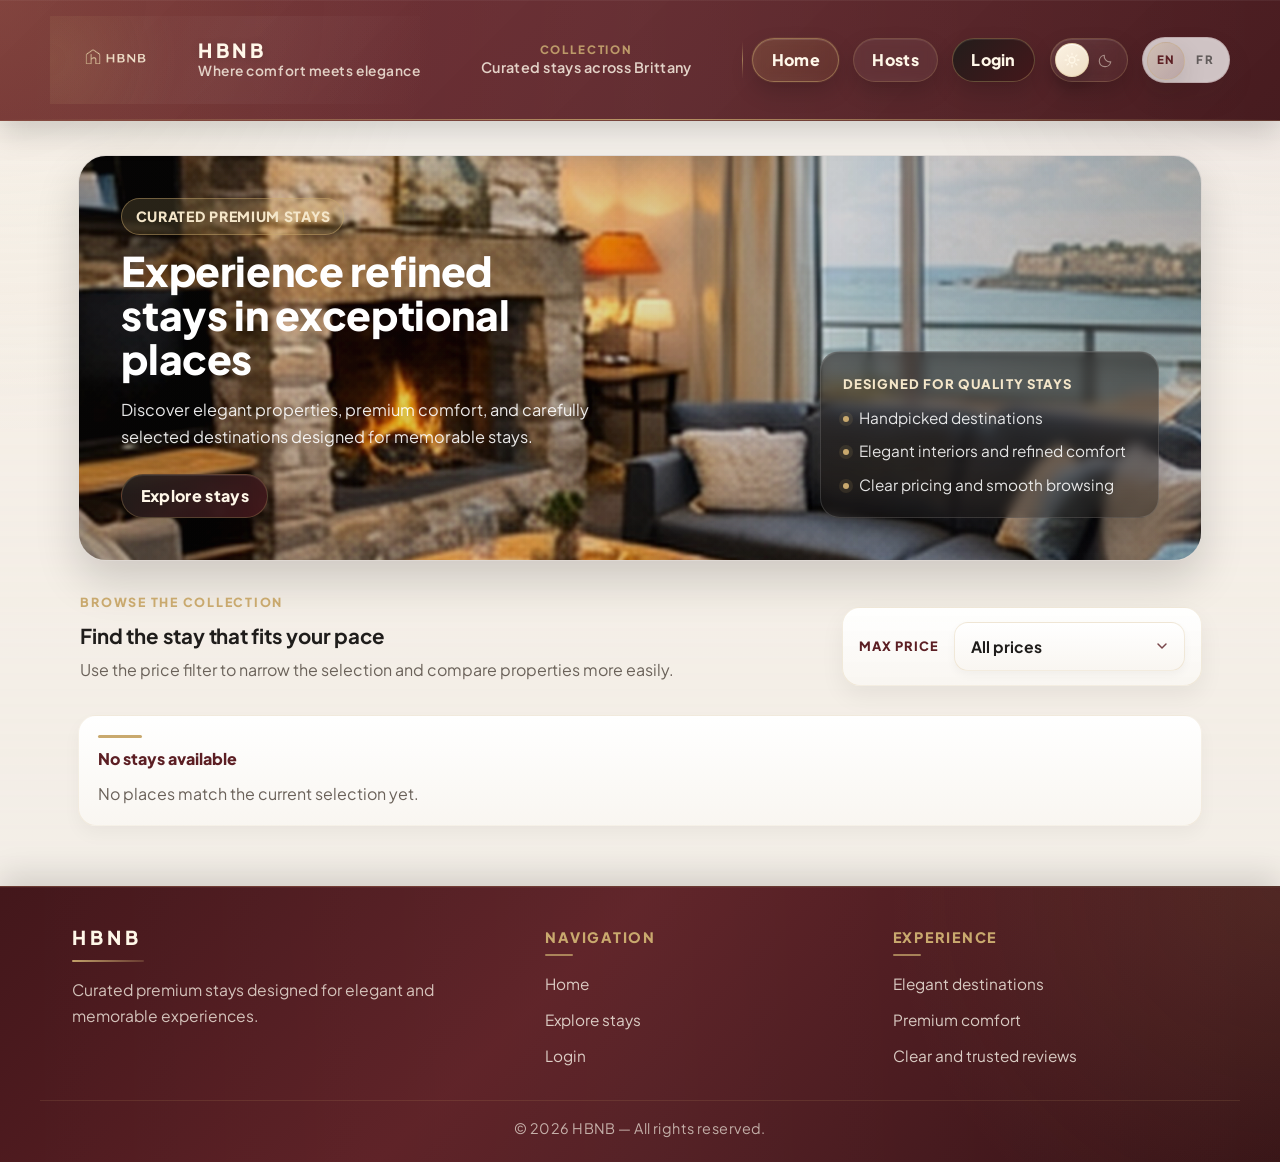
==== commit ac47232d: "fix: test new structure" ====
--- a/part4/index.html
+++ b/part4/index.html
@@ -292,7 +292,7 @@
       </section>
     </main>
 
-      <!-- Catalog section where JavaScript injects the filtered place cards. -->
+    <!-- Catalog section where JavaScript injects the filtered place cards. -->
     <footer class="site-footer">
       <!-- Shared footer used across the frontend pages. -->
       <div class="footer-top">
--- a/part4/css/common.css
+++ b/part4/css/common.css
@@ -641,7 +641,6 @@
   letter-spacing: 0.03em;
 }
 
-
 /* Typography */
 h1 {
   font-size: 2.15rem;
@@ -1011,7 +1010,6 @@
   stroke-linecap: round;
   stroke-linejoin: round;
 }
-
 
 @keyframes buttonSpin {
   to {
--- a/part4/css/hosts.css
+++ b/part4/css/hosts.css
@@ -557,4 +557,3 @@
     line-height: 1.5;
   }
 }
-
--- a/part4/css/places.css
+++ b/part4/css/places.css
@@ -883,4 +883,3 @@
   color: var(--text-muted);
   line-height: 1.65;
 }
-
--- a/part4/css/reviews.css
+++ b/part4/css/reviews.css
@@ -634,4 +634,3 @@
   color: var(--text-muted);
   line-height: 1.6;
 }
-
--- a/part4/css/auth.css
+++ b/part4/css/auth.css
@@ -252,4 +252,3 @@
 #login-form h2 {
   color: var(--primary);
 }
-
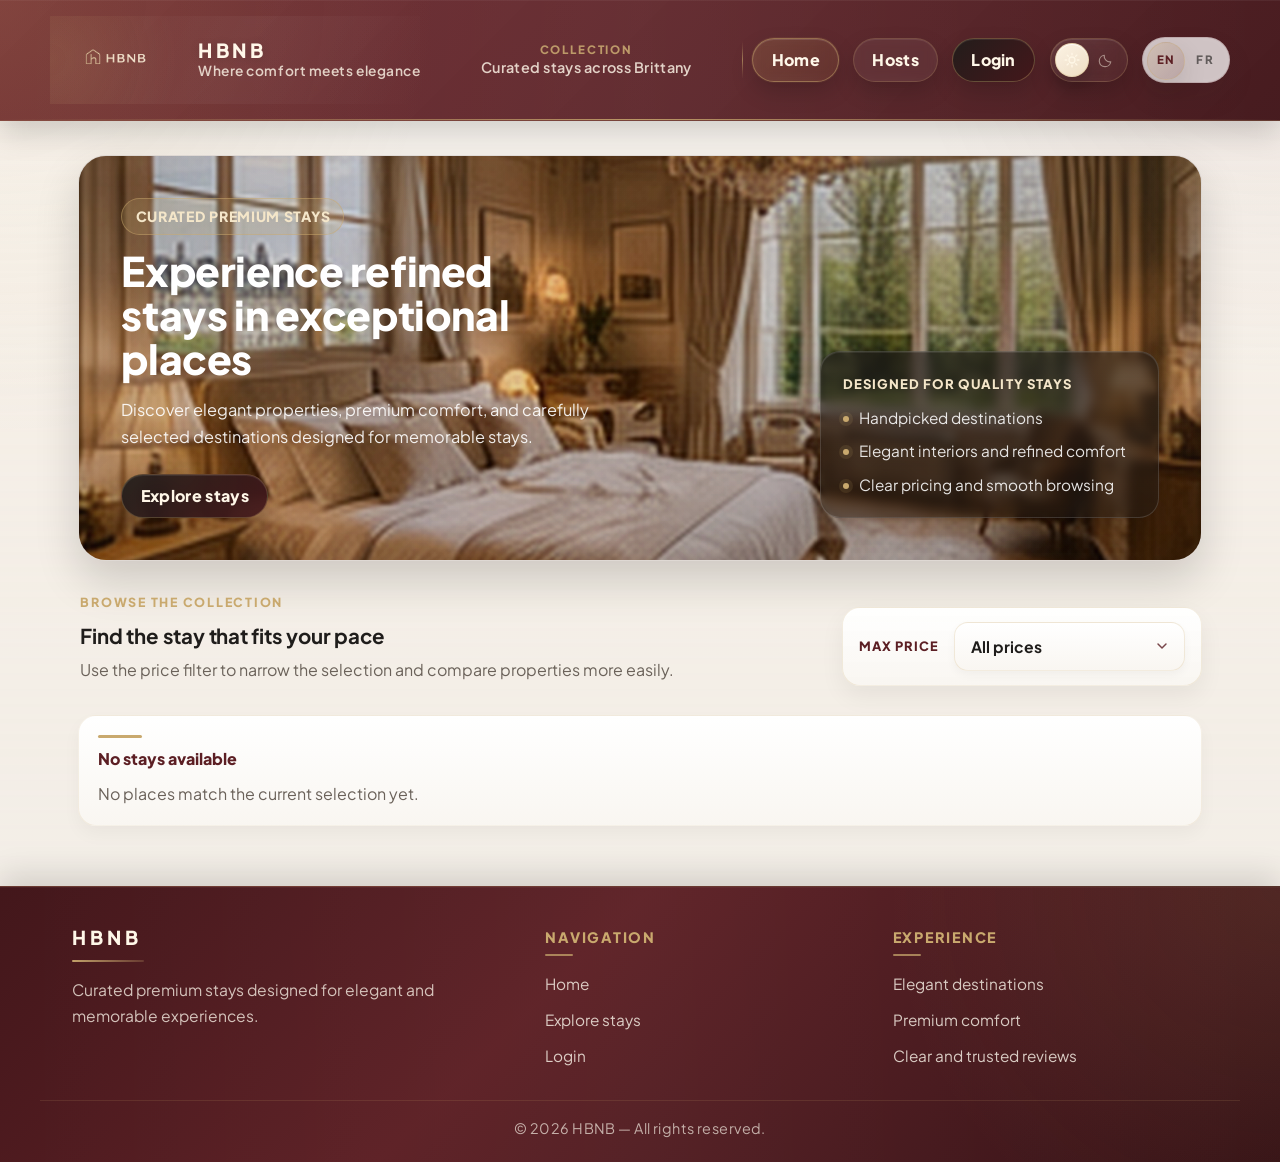
==== commit cabc5d57: "fix: fix the favicon" ====
--- a/part4/index.html
+++ b/part4/index.html
@@ -4,7 +4,7 @@
     <meta charset="UTF-8" />
     <meta name="viewport" content="width=device-width, initial-scale=1.0" />
     <title>List of Places</title>
-    <link rel="icon" type="image/png" href="hbnb/images/icon.png" />
+    <link rel="icon" type="image/png" href="hbnb/images/favicon-logo.png" />
     <link rel="preconnect" href="https://fonts.googleapis.com" />
     <link rel="preconnect" href="https://fonts.gstatic.com" crossorigin />
     <link
